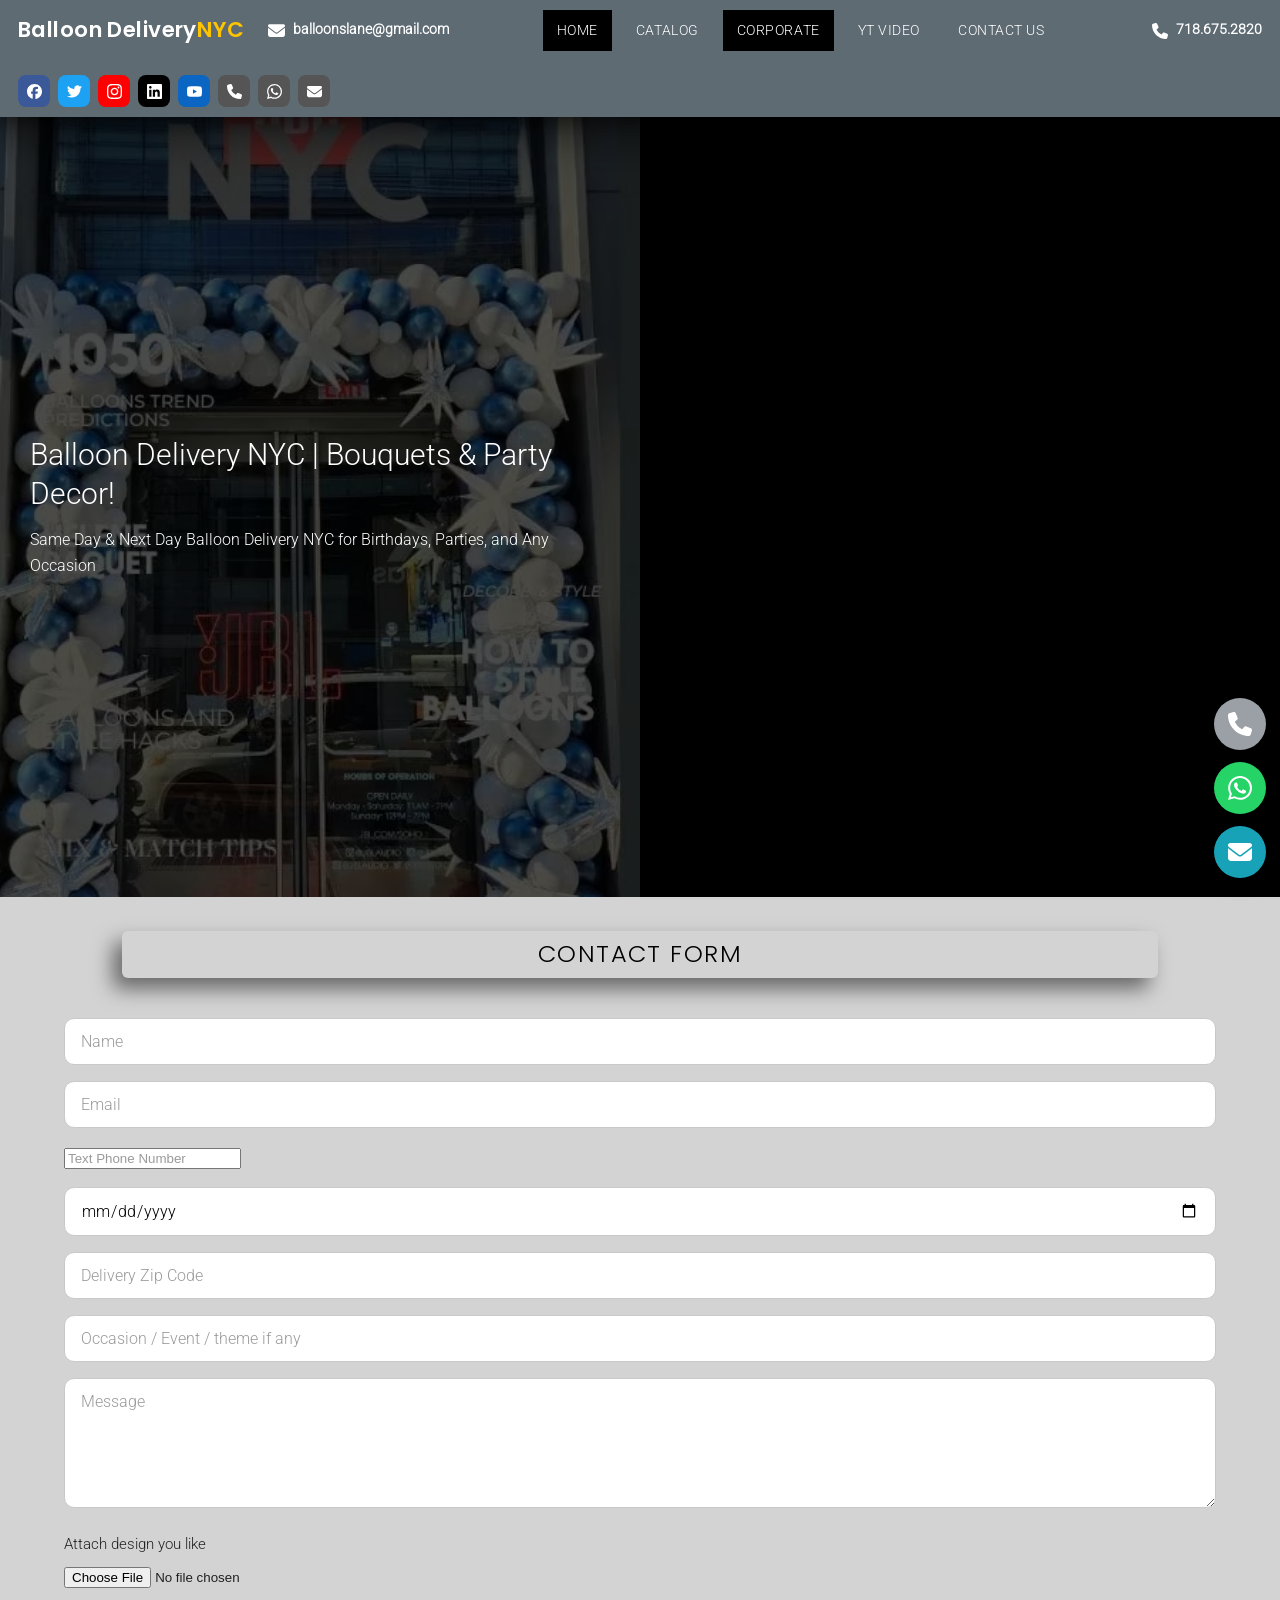
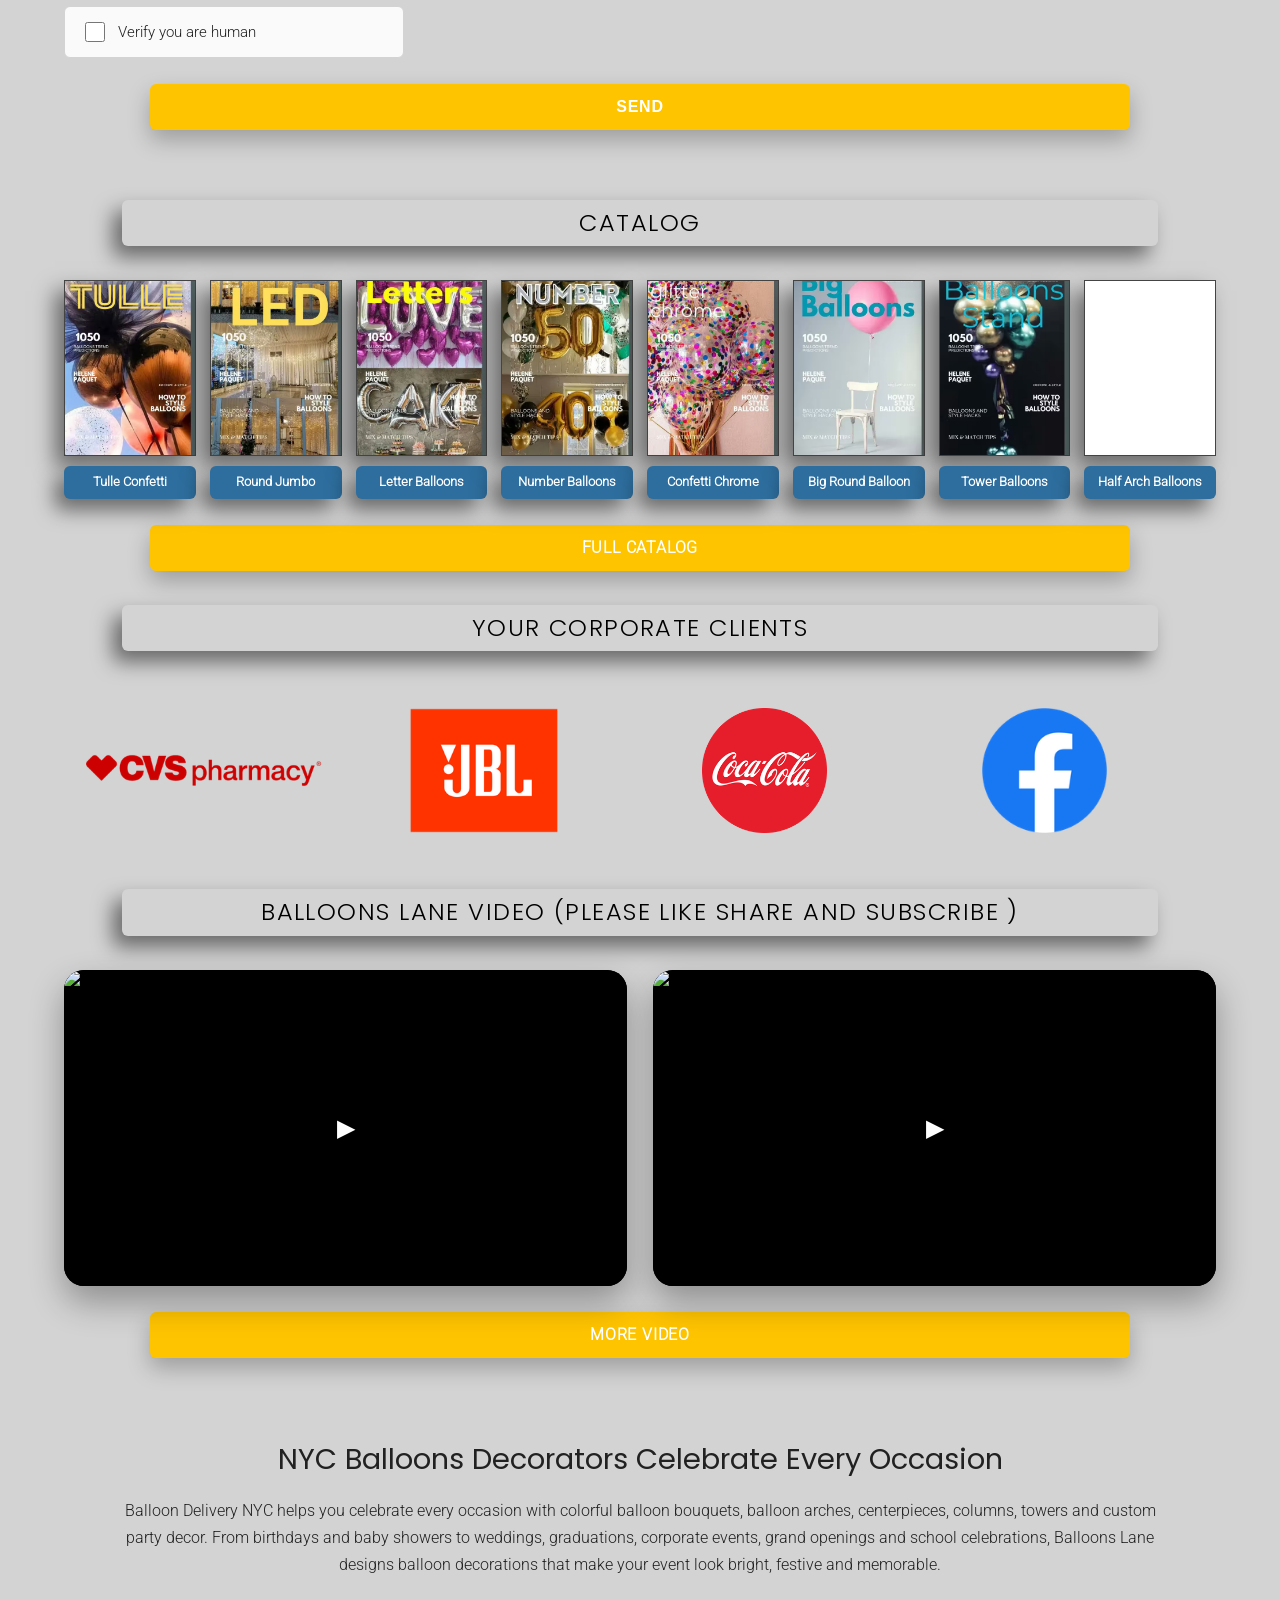
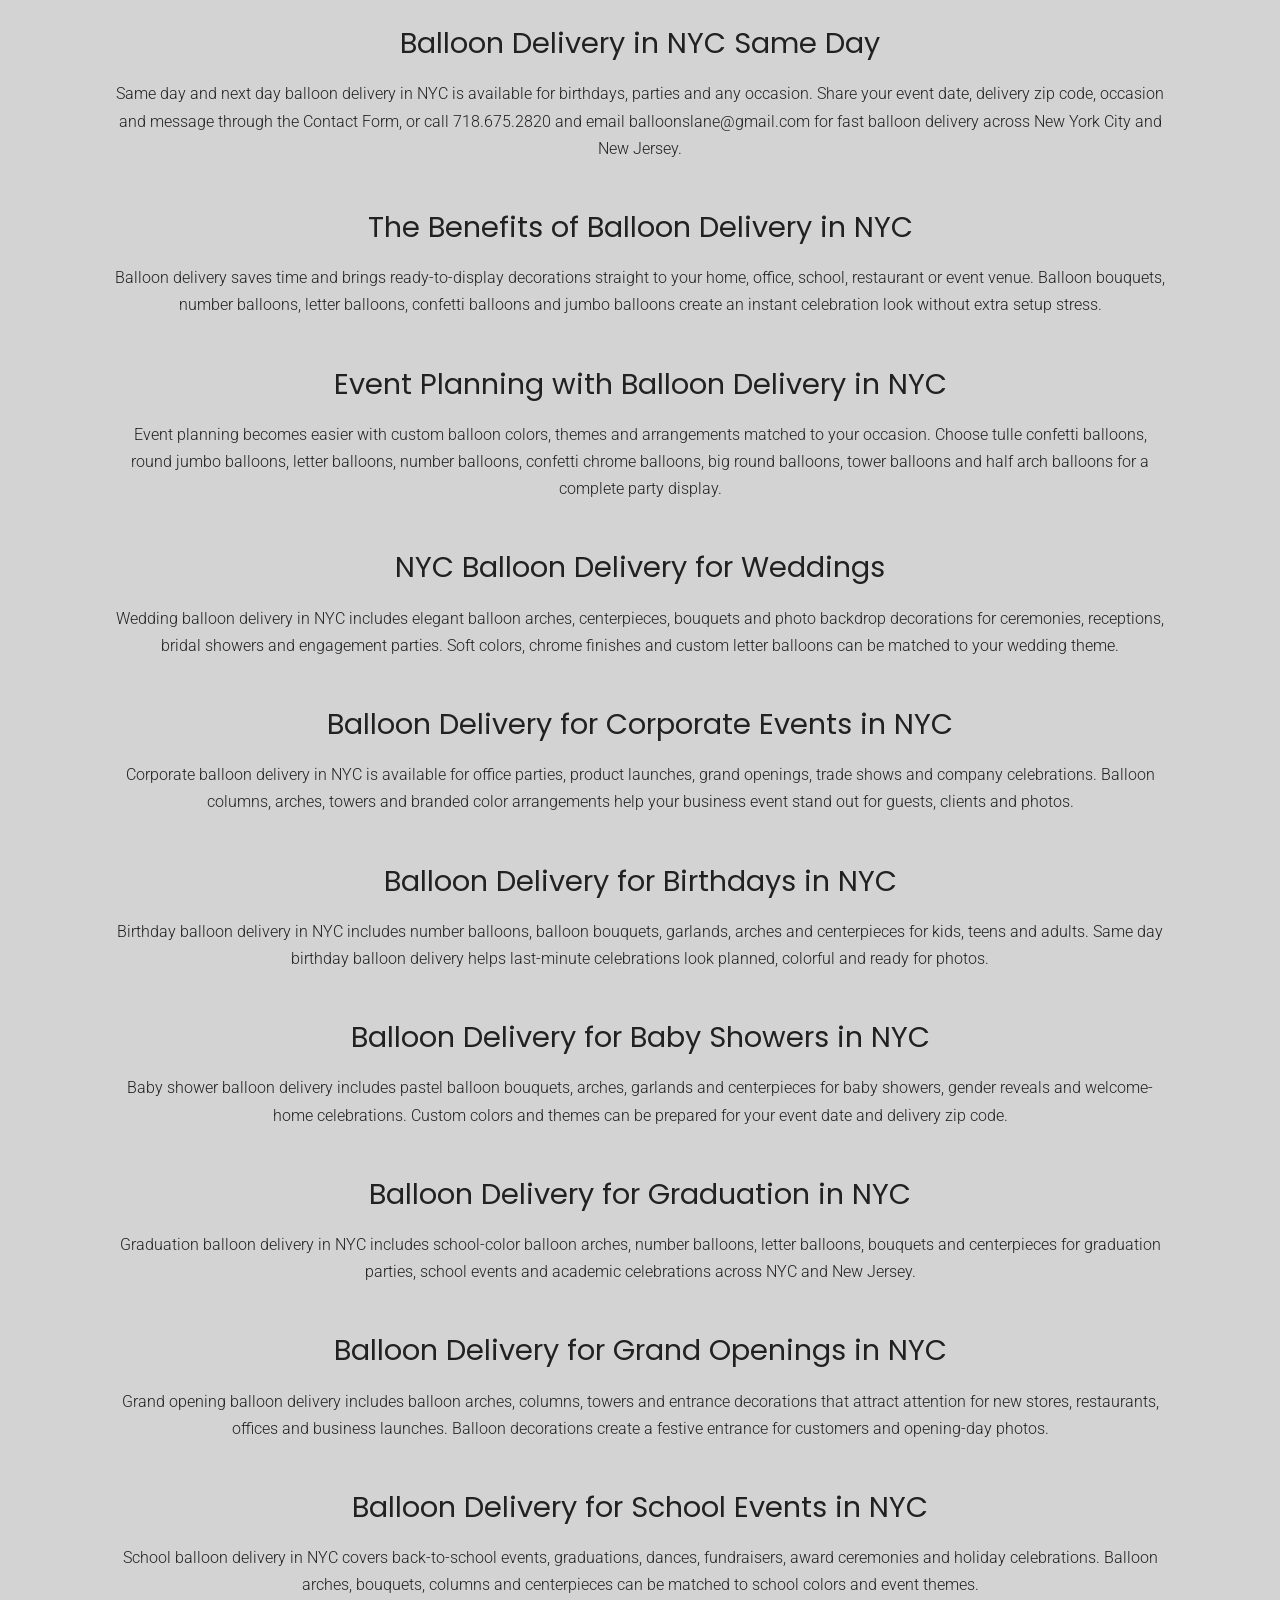
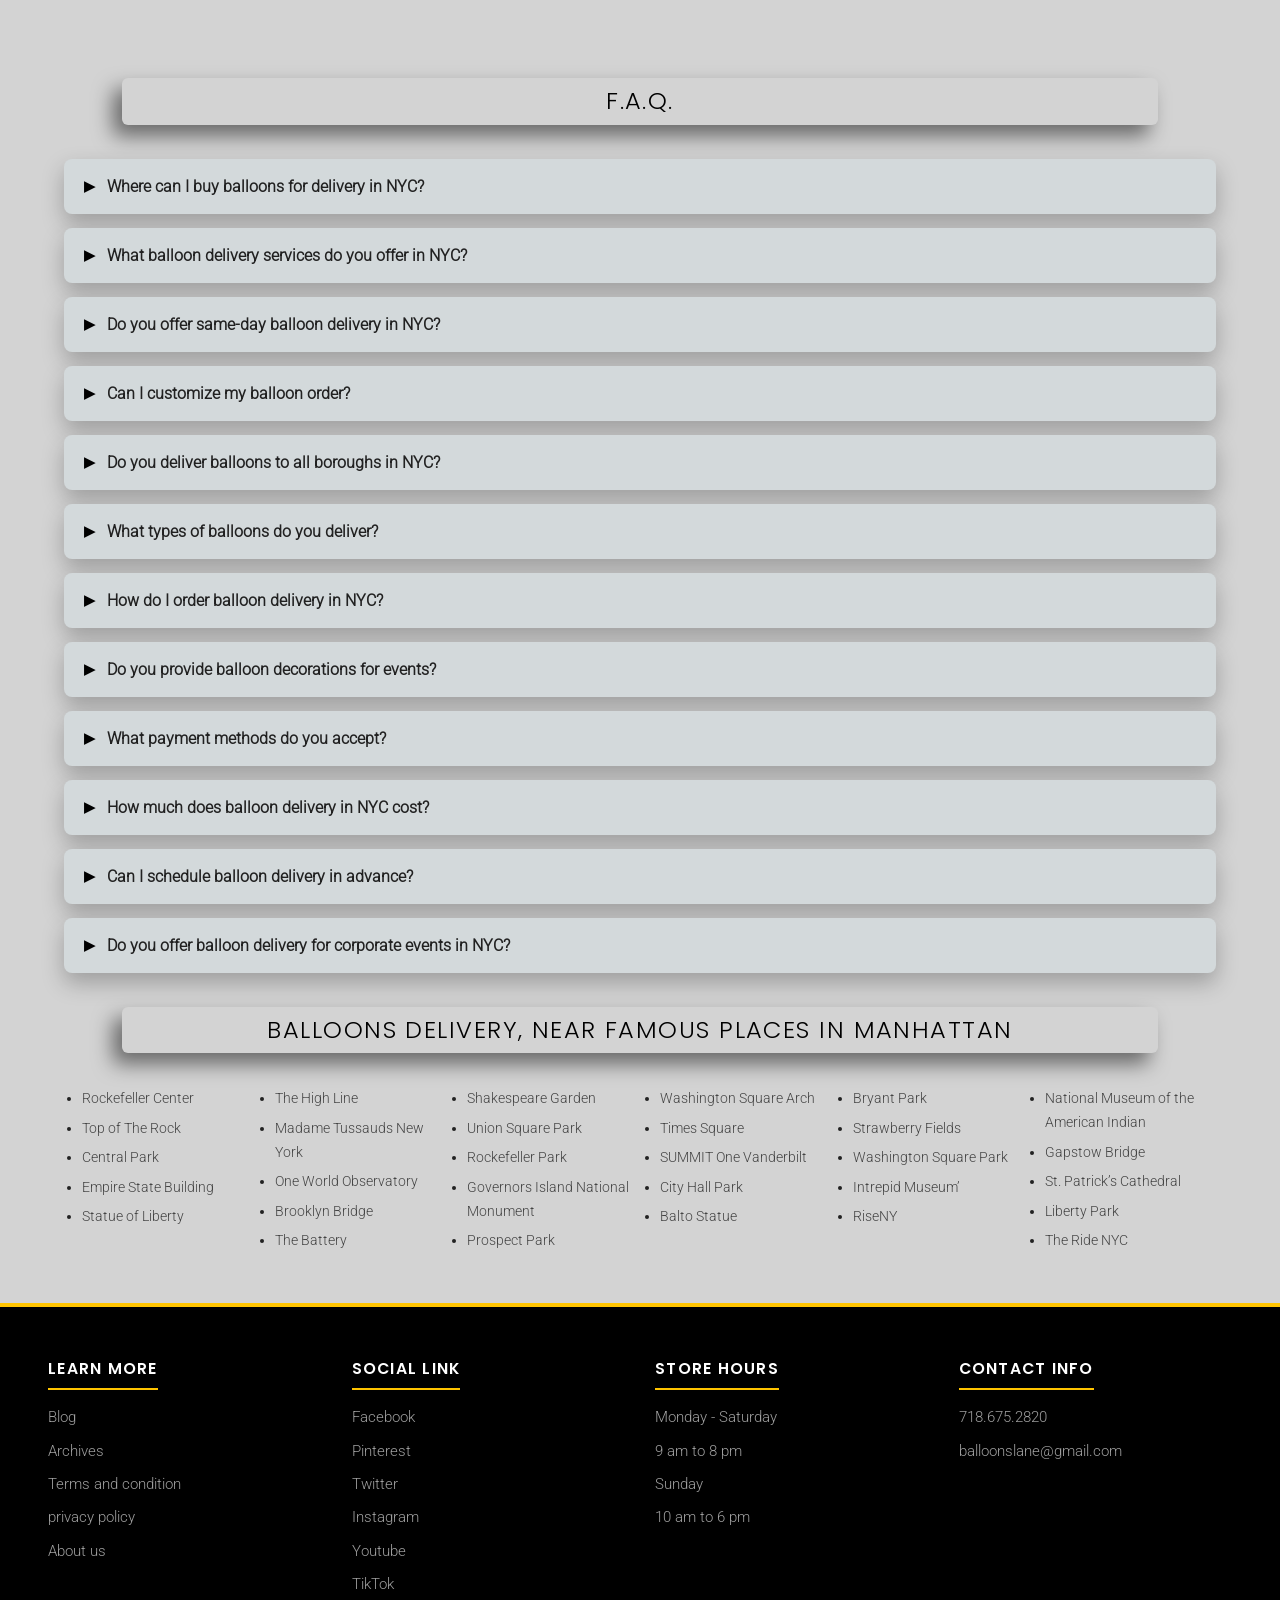
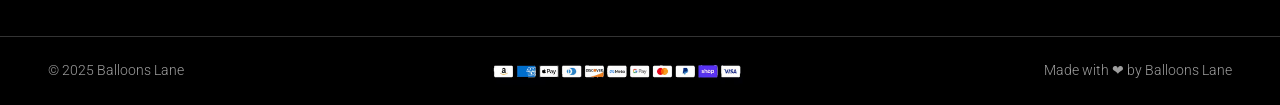
==== index.html @ ec1be98d "Import website package" ====
<!DOCTYPE html><html lang="en"> <head><meta charset="utf-8"><meta name="viewport" content="width=device-width, initial-scale=1"><title>Balloon Delivery NYC | Same-Day Balloon Bouquets &amp; Decorations</title><meta name="description" content="Same Day &#38; Next Day Balloon Delivery NYC for Birthdays, Parties, and Any Occasion. Balloon bouquets, arches, centerpieces and party decor delivered across NYC and New Jersey."><meta name="robots" content="index, follow"><link rel="canonical" href="https://balloondeliverynyc.net/"><meta property="og:type" content="website"><meta property="og:title" content="Balloon Delivery NYC | Same-Day Balloon Bouquets &#38; Decorations"><meta property="og:description" content="Same Day &#38; Next Day Balloon Delivery NYC for Birthdays, Parties, and Any Occasion. Balloon bouquets, arches, centerpieces and party decor delivered across NYC and New Jersey."><meta property="og:url" content="https://balloondeliverynyc.net/"><meta property="og:image" content="https://balloondeliverynyc.net/images/hero-bg.avif"><meta name="twitter:card" content="summary_large_image"><link rel="icon" href="/favicon.ico" sizes="any"><link rel="icon" type="image/png" href="/images/favicon-512.png"><link rel="apple-touch-icon" href="/images/apple-touch-icon.png"><link rel="preload" as="font" type="font/woff2" href="/fonts/roboto-300-latin.woff2" crossorigin fetchpriority="high"><link rel="preload" as="font" type="font/woff2" href="/fonts/open-sans-300-latin.woff2" crossorigin fetchpriority="high"><link rel="preload" as="image" type="image/avif" href="/images/hero-bg.avif" fetchpriority="high"><link rel="stylesheet" href="/_astro/catalog.DbIiqhIN.css">
<style>.hero-photo[data-astro-cid-ewxirvlt]{position:absolute;inset:0;z-index:0}.hero-photo[data-astro-cid-ewxirvlt] img[data-astro-cid-ewxirvlt]{width:100%;height:100%;object-fit:cover;object-position:center;display:block}.hero-left[data-astro-cid-ewxirvlt]:before{z-index:1;background:#000000b3}.hero-left-text[data-astro-cid-ewxirvlt]{z-index:2}.hero-left-text[data-astro-cid-ewxirvlt] h2[data-astro-cid-ewxirvlt]{font-family:Roboto,sans-serif;font-size:30px;font-weight:400;color:#fff;line-height:1.3;margin:0}.hero-left-text[data-astro-cid-ewxirvlt] p[data-astro-cid-ewxirvlt]{font-family:Roboto,sans-serif;font-weight:200;color:#fff}.hero-right[data-astro-cid-ewxirvlt] iframe[data-astro-cid-ewxirvlt]{position:absolute;top:50%;left:50%;transform:translate(-50%,-50%) scale(1.4);width:auto;height:100%;min-width:100%;min-height:100%;max-width:none;aspect-ratio:16/9;border:0}
.verify-row[data-astro-cid-v56yoci2]{display:flex;align-items:center;border:1px solid #d3d3d3;border-radius:6px;background:#fafafa;padding:12px 16px;margin:6px 0 20px;max-width:340px}.verify-row[data-astro-cid-v56yoci2] label[data-astro-cid-v56yoci2]{display:flex;align-items:center;gap:10px;font-weight:400;margin:0;cursor:pointer}.verify-row[data-astro-cid-v56yoci2] input[data-astro-cid-v56yoci2]{width:20px;height:20px}.formsubmit-frame[data-astro-cid-v56yoci2]{position:absolute;width:1px;height:1px;border:0;opacity:0;pointer-events:none}
</style></head><body> <header class="site-header"> <div class="header-inner"> <a class="brand brand-text" href="/" aria-label="Balloon Delivery NYC home">Balloon Delivery <span>NYC</span></a> <div class="header-contact header-contact-email"> <img src="/images/social/mail.svg" alt="" width="17" height="17" aria-hidden="true"> <a href="mailto:balloonslane@gmail.com"><span class="hide-m">balloonslane@gmail.com</span></a> </div> <button class="nav-toggle" type="button" aria-label="Open menu" aria-expanded="false" aria-controls="mainNav">☰</button> <nav class="main-nav" id="mainNav" aria-label="Main navigation"> <a href="/" class="active" >Home</a> <a href="/catalog/" class="" >Catalog</a> <a href="/#corporate" class="" data-spy-link>Corporate</a> <a href="/#ytvideo" class="" data-spy-link>Yt video</a> <a href="/contact-us/" class="" >Contact us</a> </nav> <div class="header-contact header-contact-phone"> <img src="/images/social/phone.svg" alt="" width="16" height="16" aria-hidden="true"> <a href="tel:7186752820">718.675.2820</a> </div> <div class="header-social" aria-label="Social and quick contact links"> <a href="https://www.facebook.com/balloonslane/" target="_blank" rel="noopener" aria-label="Facebook"><img src="/images/social/facebook.svg" alt="" width="15" height="15" aria-hidden="true"></a> <a href="https://twitter.com/balloonslane" target="_blank" rel="noopener" aria-label="Twitter"><img src="/images/social/twitter.svg" alt="" width="15" height="15" aria-hidden="true"></a> <a href="https://www.instagram.com/balloonslane2/" target="_blank" rel="noopener" aria-label="Instagram"><img src="/images/social/instagram.svg" alt="" width="15" height="15" aria-hidden="true"></a> <a href="https://www.linkedin.com/in/balloonslane/" target="_blank" rel="noopener" aria-label="LinkedIn"><img src="/images/social/linkedin.svg" alt="" width="15" height="15" aria-hidden="true"></a> <a href="https://www.youtube.com/channel/UCdsIWq3AVAGaRpFoQ8-T3CA" target="_blank" rel="noopener" aria-label="YouTube"><img src="/images/social/youtube.svg" alt="" width="15" height="15" aria-hidden="true"></a> <a href="tel:7184270968" aria-label="Phone"><img src="/images/social/phone.svg" alt="" width="15" height="15" aria-hidden="true"></a> <a href="https://api.whatsapp.com/send/?phone=%2B17184270968&text&app_absent=0" target="_blank" rel="noopener" aria-label="Whatsapp"><img src="/images/social/whatsapp.svg" alt="" width="15" height="15" aria-hidden="true"></a> <a href="/contact-us/" aria-label="Envelope"><img src="/images/social/mail.svg" alt="" width="15" height="15" aria-hidden="true"></a> </div> </div> </header>  <main> <section class="hero-split" aria-label="Balloon Delivery NYC hero" data-astro-cid-ewxirvlt> <div class="hero-pane hero-left" data-astro-cid-ewxirvlt> <picture class="hero-photo" data-astro-cid-ewxirvlt> <source srcset="/images/hero-bg.avif" type="image/avif" data-astro-cid-ewxirvlt> <img src="/images/hero-bg.avif" alt="NYC balloon decoration with colorful party balloons" width="450" height="750" loading="eager" fetchpriority="high" data-astro-cid-ewxirvlt> </picture> <div class="hero-left-text" data-astro-cid-ewxirvlt> <h2 data-astro-cid-ewxirvlt>Balloon Delivery NYC | Bouquets &amp; Party Decor!</h2> <p data-astro-cid-ewxirvlt>Same Day &amp; Next Day Balloon Delivery NYC for Birthdays, Parties, and Any Occasion</p> </div> </div> <div class="hero-pane hero-right" aria-hidden="true" data-astro-cid-ewxirvlt> <iframe id="heroYt" class="elementor-background-video-embed" role="presentation" frameborder="0" allowfullscreen allow="accelerometer; autoplay; clipboard-write; encrypted-media; gyroscope; picture-in-picture; web-share" referrerpolicy="strict-origin-when-cross-origin" title="Balloons Lane background video" width="100%" height="100%" src="https://www.youtube.com/embed/iS14jRPG26Q?controls=0&rel=0&playsinline=1&cc_load_policy=0&autoplay=1&mute=1&loop=1&playlist=iS14jRPG26Q" data-astro-cid-ewxirvlt></iframe> </div> </section>  <script type="module">(function(){function t(){var s=document.querySelector(".hero-right"),e=document.getElementById("heroYt");if(!(!s||!e)){var o=s.clientWidth,r=s.clientHeight;if(!(!o||!r)){var d=16/9,l=1.4,n,i;o/r>d?(n=o*l,i=n/d):(i=r*l,n=i*d),e.style.width=n+"px",e.style.height=i+"px",e.style.maxWidth="none",e.style.left=(o-n)/2+"px",e.style.top=(r-i)/2+"px",e.style.transform="none"}}}window.addEventListener("load",t),window.addEventListener("resize",t),t(),setTimeout(t,500),setTimeout(t,2e3)})();</script> <section id="contact" data-spy> <div class="container"> <div class="band"><h2>Contact Form</h2></div> <form class="inquiry-form" method="post" enctype="multipart/form-data" action="https://formsubmit.co/seooptimizeragency@gmail.com" target="cf-formsubmit-frame" novalidate data-astro-cid-v56yoci2> <input type="hidden" name="_subject" value="New Order Inquiry - Balloon Delivery NYC" data-astro-cid-v56yoci2> <input type="hidden" name="_template" value="table" data-astro-cid-v56yoci2> <input type="hidden" name="_next" value="https://balloondeliverynyc.net/form-sent/" data-astro-cid-v56yoci2> <input type="text" name="_honey" style="display:none" tabindex="-1" autocomplete="off" data-astro-cid-v56yoci2> <div class="field" data-astro-cid-v56yoci2> <label class="sr-only" for="cf-name" data-astro-cid-v56yoci2>Name</label> <input type="text" id="cf-name" name="name" autocomplete="name" placeholder="Name" data-astro-cid-v56yoci2> </div> <div class="field" data-astro-cid-v56yoci2> <label class="sr-only" for="cf-email" data-astro-cid-v56yoci2>Email</label> <input type="email" id="cf-email" name="email" autocomplete="email" placeholder="Email" required data-astro-cid-v56yoci2> </div> <div class="field" data-astro-cid-v56yoci2> <label class="sr-only" for="cf-phone" data-astro-cid-v56yoci2>Text Phone Number</label> <input type="number" id="cf-phone" name="phone" autocomplete="tel" placeholder="Text Phone Number" data-astro-cid-v56yoci2> </div> <div class="field" data-astro-cid-v56yoci2> <label class="sr-only" for="cf-date" data-astro-cid-v56yoci2>Event Date</label> <input type="date" id="cf-date" name="event_date" placeholder="Event Date" data-astro-cid-v56yoci2> </div> <div class="field" data-astro-cid-v56yoci2> <label class="sr-only" for="cf-zip" data-astro-cid-v56yoci2>Delivery Zip Code</label> <input type="text" id="cf-zip" name="delivery_zip" inputmode="numeric" placeholder="Delivery Zip Code" required data-astro-cid-v56yoci2> </div> <div class="field" data-astro-cid-v56yoci2> <label class="sr-only" for="cf-occasion" data-astro-cid-v56yoci2>Occasion / Event / theme if any</label> <input type="text" id="cf-occasion" name="occasion" placeholder="Occasion / Event / theme if any" data-astro-cid-v56yoci2> </div> <div class="field" data-astro-cid-v56yoci2> <label class="sr-only" for="cf-msg" data-astro-cid-v56yoci2>Message</label> <textarea id="cf-msg" name="message" required placeholder="Message" data-astro-cid-v56yoci2></textarea> </div> <div class="field" data-astro-cid-v56yoci2> <label for="cf-file" style="font-weight:400" data-astro-cid-v56yoci2>Attach design you like</label> <input type="file" id="cf-file" name="attachment" data-astro-cid-v56yoci2> </div> <div class="verify-row" data-astro-cid-v56yoci2> <label data-astro-cid-v56yoci2><input type="checkbox" name="human_verified" value="yes" required data-astro-cid-v56yoci2> Verify you are human</label> </div> <button type="submit" class="btn btn-yellow btn-wide" data-astro-cid-v56yoci2>Send</button> <p class="form-note" aria-live="polite" data-astro-cid-v56yoci2></p> <iframe class="formsubmit-frame" name="cf-formsubmit-frame" title="Form submission" aria-hidden="true" tabindex="-1" data-astro-cid-v56yoci2></iframe> </form>  </div> </section> <section id="catalog" data-spy> <div class="container"> <div class="band"><h2>Catalog</h2></div> <div class="cat-row"> <div class="cat-mini"> <img src="/_astro/tulle-confetti-glitter-sparkle-balloons.CuqDko1o_1UJXu0.avif" alt="Tulle confetti glitter sparkle balloons" loading="lazy" decoding="async" fetchpriority="auto" width="450" height="750"> <a class="mini-btn" href="https://balloonsnumber.com/tulle-confetti" target="_blank" rel="noopener">Tulle Confetti</a> </div><div class="cat-mini"> <img src="/_astro/round-jumbo-led-clear-personalized-balloons.6edvoJrn_2lbOF4.avif" alt="Round jumbo LED clear personalized balloons" loading="lazy" decoding="async" fetchpriority="auto" width="450" height="750"> <a class="mini-btn" href="https://balloonsnumber.com/round-jumbo-led-clear-personalize-balloons/" target="_blank" rel="noopener">Round Jumbo</a> </div><div class="cat-mini"> <img src="/_astro/number-name-letters-age-milestone-balloons.DC4IvL2U_Z1P2npV.avif" alt="Number name letters age milestone balloons" loading="lazy" decoding="async" fetchpriority="auto" width="450" height="750"> <a class="mini-btn" href="https://balloonsnumber.com/letter-balloons/" target="_blank" rel="noopener">Letter Balloons</a> </div><div class="cat-mini"> <img src="/_astro/gold-number-balloons.DS-7ARxe_1fPqzp.avif" alt="Gold number balloons" loading="lazy" decoding="async" fetchpriority="auto" width="450" height="750"> <a class="mini-btn" href="https://balloonsnumber.com/number-balloons/" target="_blank" rel="noopener">Number Balloons</a> </div><div class="cat-mini"> <img src="/_astro/confetti-chrome-glitter-balloons.BuYRMmFq_Z2dsh77.avif" alt="Confetti chrome glitter balloons" loading="lazy" decoding="async" fetchpriority="auto" width="450" height="750"> <a class="mini-btn" href="https://balloonsnumber.com/confetti-chrome/" target="_blank" rel="noopener">Confetti Chrome</a> </div><div class="cat-mini"> <img src="/_astro/big-giant-large-round-jumbo-balloons.CLma638L_Z2vIyao.avif" alt="Big giant large round jumbo balloons" loading="lazy" decoding="async" fetchpriority="auto" width="450" height="750"> <a class="mini-btn" href="https://balloonsnumber.com/big-round-balloons/" target="_blank" rel="noopener">Big Round Balloon</a> </div><div class="cat-mini"> <img src="/_astro/balloons-tower-stand.slnlv2Zr_Z2o2fwO.avif" alt="Balloons tower stand" loading="lazy" decoding="async" fetchpriority="auto" width="450" height="750"> <a class="mini-btn" href="https://balloonsnumber.com/tower-balloons/" target="_blank" rel="noopener">Tower Balloons</a> </div><div class="cat-mini"> <img src="/_astro/balloons-half-arch.BlRz5_Hq_1xQcx.avif" alt="Balloons half arch" loading="lazy" decoding="async" fetchpriority="auto" width="450" height="750"> <a class="mini-btn" href="https://balloonsnumber.com/half-arch-balloons" target="_blank" rel="noopener">Half Arch Balloons</a> </div> </div> <a class="btn btn-yellow btn-wide" href="/catalog/">Full Catalog</a> </div> </section> <section id="corporate" data-spy> <div class="container"> <div class="band"><h2>your Corporate CLIENTS</h2></div> <div class="corp-wrap"> <div class="corp-track"> <div class="corp-logo"><img src="/_astro/cvs-pharmacy-logo.cIzOAxyp_11pAAw.png" alt="CVS Pharmacy logo" loading="lazy" decoding="async" fetchpriority="auto" width="360" height="120"></div><div class="corp-logo"><img src="/_astro/jbl-logo.Cg5dfPUv_t4twV.png" alt="JBL logo" loading="lazy" decoding="async" fetchpriority="auto" width="320" height="180"></div><div class="corp-logo"><img src="/_astro/coca-cola-logo.OS0SBDIX_Z1lWz9F.png" alt="Coca-Cola logo" loading="lazy" decoding="async" fetchpriority="auto" width="240" height="160"></div><div class="corp-logo"><img src="/_astro/facebook-logo.BtoraQki_Z1GoNgb.png" alt="Facebook logo" loading="lazy" decoding="async" fetchpriority="auto" width="160" height="160"></div><div class="corp-logo"><img src="/_astro/google-logo.DZYQsEk7_ZEJzNI.png" alt="Google logo" loading="lazy" decoding="async" fetchpriority="auto" width="200" height="200"></div><div class="corp-logo"><img src="/_astro/amazon-logo.Cjmk4jff_Z2hnerU.png" alt="Amazon logo" loading="lazy" decoding="async" fetchpriority="auto" width="200" height="120"></div><div class="corp-logo"><img src="/_astro/netflix-logo.ByGo4X3l_Z5vWQK.png" alt="Netflix logo" loading="lazy" decoding="async" fetchpriority="auto" width="200" height="200"></div><div class="corp-logo"><img src="/_astro/corporate-client-logo.Ce6oOXCQ_1NP3bz.png" alt="Corporate client logo" loading="lazy" decoding="async" fetchpriority="auto" width="200" height="120"></div> <div class="corp-logo" aria-hidden="true"><img src="/_astro/cvs-pharmacy-logo.cIzOAxyp_11pAAw.png" alt loading="lazy" decoding="async" fetchpriority="auto" width="360" height="120"></div><div class="corp-logo" aria-hidden="true"><img src="/_astro/jbl-logo.Cg5dfPUv_t4twV.png" alt loading="lazy" decoding="async" fetchpriority="auto" width="320" height="180"></div><div class="corp-logo" aria-hidden="true"><img src="/_astro/coca-cola-logo.OS0SBDIX_Z1lWz9F.png" alt loading="lazy" decoding="async" fetchpriority="auto" width="240" height="160"></div><div class="corp-logo" aria-hidden="true"><img src="/_astro/facebook-logo.BtoraQki_Z1GoNgb.png" alt loading="lazy" decoding="async" fetchpriority="auto" width="160" height="160"></div><div class="corp-logo" aria-hidden="true"><img src="/_astro/google-logo.DZYQsEk7_ZEJzNI.png" alt loading="lazy" decoding="async" fetchpriority="auto" width="200" height="200"></div><div class="corp-logo" aria-hidden="true"><img src="/_astro/amazon-logo.Cjmk4jff_Z2hnerU.png" alt loading="lazy" decoding="async" fetchpriority="auto" width="200" height="120"></div><div class="corp-logo" aria-hidden="true"><img src="/_astro/netflix-logo.ByGo4X3l_Z5vWQK.png" alt loading="lazy" decoding="async" fetchpriority="auto" width="200" height="200"></div><div class="corp-logo" aria-hidden="true"><img src="/_astro/corporate-client-logo.Ce6oOXCQ_1NP3bz.png" alt loading="lazy" decoding="async" fetchpriority="auto" width="200" height="120"></div> </div> </div> </div> </section> <section id="ytvideo" data-spy> <div class="container"> <div class="band"><h2>Balloons Lane Video (please like share and subscribe )</h2></div> <div class="video-grid"> <div class="video-card"> <button class="yt-facade" type="button" data-yt="iS14jRPG26Q" data-title="Balloons Lane video" aria-label="Play video: Balloons Lane video"> <img src="https://i.ytimg.com/vi/iS14jRPG26Q/hqdefault.jpg" alt="Balloons Lane video" width="480" height="360" loading="lazy"> <span class="yt-play" aria-hidden="true">&#9654;</span> </button> </div><div class="video-card"> <button class="yt-facade" type="button" data-yt="D3jleZLWPvQ" data-title="50th Birthday Balloon Decorations | Birthday Balloon Bouquet and Garland decor Ideas | Balloons Lane" aria-label="Play video: 50th Birthday Balloon Decorations | Birthday Balloon Bouquet and Garland decor Ideas | Balloons Lane"> <img src="https://i.ytimg.com/vi/D3jleZLWPvQ/hqdefault.jpg" alt="50th Birthday Balloon Decorations | Birthday Balloon Bouquet and Garland decor Ideas | Balloons Lane" width="480" height="360" loading="lazy"> <span class="yt-play" aria-hidden="true">&#9654;</span> </button> </div> </div> <div class="more-video"> <a class="btn btn-yellow btn-wide" href="https://www.youtube.com/@BalloonsLane?sub_confirmation=1" target="_blank" rel="noopener">More Video</a> </div> </div> </section> <section class="seo-copy"> <h2>NYC Balloons Decorators Celebrate Every Occasion</h2> <p>Balloon Delivery NYC helps you celebrate every occasion with colorful balloon bouquets, balloon arches, centerpieces, columns, towers and custom party decor. From birthdays and baby showers to weddings, graduations, corporate events, grand openings and school celebrations, Balloons Lane designs balloon decorations that make your event look bright, festive and memorable.</p> <h2>Balloon Delivery in NYC Same Day</h2> <p>Same day and next day balloon delivery in NYC is available for birthdays, parties and any occasion. Share your event date, delivery zip code, occasion and message through the Contact Form, or call 718.675.2820 and email balloonslane@gmail.com for fast balloon delivery across New York City and New Jersey.</p> <h2>The Benefits of Balloon Delivery in NYC</h2> <p>Balloon delivery saves time and brings ready-to-display decorations straight to your home, office, school, restaurant or event venue. Balloon bouquets, number balloons, letter balloons, confetti balloons and jumbo balloons create an instant celebration look without extra setup stress.</p> <h2>Event Planning with Balloon Delivery in NYC</h2> <p>Event planning becomes easier with custom balloon colors, themes and arrangements matched to your occasion. Choose tulle confetti balloons, round jumbo balloons, letter balloons, number balloons, confetti chrome balloons, big round balloons, tower balloons and half arch balloons for a complete party display.</p> <h2>NYC Balloon Delivery for Weddings</h2> <p>Wedding balloon delivery in NYC includes elegant balloon arches, centerpieces, bouquets and photo backdrop decorations for ceremonies, receptions, bridal showers and engagement parties. Soft colors, chrome finishes and custom letter balloons can be matched to your wedding theme.</p> <h2>Balloon Delivery for Corporate Events in NYC</h2> <p>Corporate balloon delivery in NYC is available for office parties, product launches, grand openings, trade shows and company celebrations. Balloon columns, arches, towers and branded color arrangements help your business event stand out for guests, clients and photos.</p> <h2>Balloon Delivery for Birthdays in NYC</h2> <p>Birthday balloon delivery in NYC includes number balloons, balloon bouquets, garlands, arches and centerpieces for kids, teens and adults. Same day birthday balloon delivery helps last-minute celebrations look planned, colorful and ready for photos.</p> <h2>Balloon Delivery for Baby Showers in NYC</h2> <p>Baby shower balloon delivery includes pastel balloon bouquets, arches, garlands and centerpieces for baby showers, gender reveals and welcome-home celebrations. Custom colors and themes can be prepared for your event date and delivery zip code.</p> <h2>Balloon Delivery for Graduation in NYC</h2> <p>Graduation balloon delivery in NYC includes school-color balloon arches, number balloons, letter balloons, bouquets and centerpieces for graduation parties, school events and academic celebrations across NYC and New Jersey.</p> <h2>Balloon Delivery for Grand Openings in NYC</h2> <p>Grand opening balloon delivery includes balloon arches, columns, towers and entrance decorations that attract attention for new stores, restaurants, offices and business launches. Balloon decorations create a festive entrance for customers and opening-day photos.</p> <h2>Balloon Delivery for School Events in NYC</h2> <p>School balloon delivery in NYC covers back-to-school events, graduations, dances, fundraisers, award ceremonies and holiday celebrations. Balloon arches, bouquets, columns and centerpieces can be matched to school colors and event themes.</p> </section> <section id="faq"> <div class="container"> <div class="band"><h2>F.A.Q.</h2></div> <div class="faq"> <div class="faq-item"> <button class="faq-q" type="button"><span class="marker">&#9654;</span>Where can I buy balloons for delivery in NYC?</button> <div class="faq-a"><p>Balloons Lane delivers balloons across NYC and New Jersey. Order online, call 718.675.2820, or email balloonslane@gmail.com to place your order.</p></div> </div><div class="faq-item"> <button class="faq-q" type="button"><span class="marker">&#9654;</span>What balloon delivery services do you offer in NYC?</button> <div class="faq-a"><p>We provide same-day balloon delivery in NYC, including balloon bouquets, balloon arches, centerpieces, and decorations for parties and events.</p></div> </div><div class="faq-item"> <button class="faq-q" type="button"><span class="marker">&#9654;</span>Do you offer same-day balloon delivery in NYC?</button> <div class="faq-a"><p>Yes, we offer same-day balloon delivery in NYC for orders placed before our daily cutoff. Call us for rush and last-minute deliveries.</p></div> </div><div class="faq-item"> <button class="faq-q" type="button"><span class="marker">&#9654;</span>Can I customize my balloon order?</button> <div class="faq-a"><p>Yes, you can customize balloon bouquets, colors, messages, and arrangements for birthdays, anniversaries, baby showers, corporate events, and more.</p></div> </div><div class="faq-item"> <button class="faq-q" type="button"><span class="marker">&#9654;</span>Do you deliver balloons to all boroughs in NYC?</button> <div class="faq-a"><p>Yes, we deliver to Manhattan, Brooklyn, Queens, Staten Island, and the Bronx, as well as New Jersey.</p></div> </div><div class="faq-item"> <button class="faq-q" type="button"><span class="marker">&#9654;</span>What types of balloons do you deliver?</button> <div class="faq-a"><p>We deliver latex balloons, foil balloons, number balloons, letter balloons, balloon bouquets, balloon arches, and event decorations.</p></div> </div><div class="faq-item"> <button class="faq-q" type="button"><span class="marker">&#9654;</span>How do I order balloon delivery in NYC?</button> <div class="faq-a"><p>Order through our website, call 718.675.2820, or send your order details by email with the event date, delivery zip code, and message.</p></div> </div><div class="faq-item"> <button class="faq-q" type="button"><span class="marker">&#9654;</span>Do you provide balloon decorations for events?</button> <div class="faq-a"><p>Yes, we provide balloon decorations for birthdays, weddings, baby showers, corporate events, graduations, grand openings, and school events.</p></div> </div><div class="faq-item"> <button class="faq-q" type="button"><span class="marker">&#9654;</span>What payment methods do you accept?</button> <div class="faq-a"><p>We accept major payment methods shown on our website. Contact us before ordering if you need help with payment.</p></div> </div><div class="faq-item"> <button class="faq-q" type="button"><span class="marker">&#9654;</span>How much does balloon delivery in NYC cost?</button> <div class="faq-a"><p>Delivery cost depends on the balloon design, event size, and delivery location. Contact us with your zip code for a quote.</p></div> </div><div class="faq-item"> <button class="faq-q" type="button"><span class="marker">&#9654;</span>Can I schedule balloon delivery in advance?</button> <div class="faq-a"><p>Yes, you can schedule balloon delivery in advance by sharing your event date and delivery details when you order.</p></div> </div><div class="faq-item"> <button class="faq-q" type="button"><span class="marker">&#9654;</span>Do you offer balloon delivery for corporate events in NYC?</button> <div class="faq-a"><p>Yes, we deliver corporate balloon decorations, balloon arches, columns, and branded balloon setups for offices and company events in NYC.</p></div> </div> </div> </div> </section> <section id="locations"> <div class="container"> <div class="loc-section"> <div class="band"><h2>Balloons Delivery, Near Famous Places In Manhattan</h2></div> <ul class="loc-grid"> <li><a href="https://www.rockefellercenter.com/" target="_blank" rel="noopener">Rockefeller Center</a></li><li><a href="https://www.rockefellercenter.com/attractions/top-of-the-rock-observation-deck/" target="_blank" rel="noopener">Top of The Rock</a></li><li><a href="https://www.centralparknyc.org/" target="_blank" rel="noopener">Central Park</a></li><li><a href="https://www.esbnyc.com/" target="_blank" rel="noopener">Empire State Building</a></li><li><a href="https://www.nps.gov/stli/index.htm" target="_blank" rel="noopener">Statue of Liberty</a></li><li><a href="https://www.thehighline.org/" target="_blank" rel="noopener">The High Line</a></li><li><a href="https://www.madametussauds.com/new-york/tickets/?utm_source=local-listing&utm_medium=organic&utm_campaign=tickets" target="_blank" rel="noopener">Madame Tussauds New York</a></li><li><a href="https://oneworldobservatory.com/" target="_blank" rel="noopener">One World Observatory</a></li><li><a href="https://www.nyc.gov/html/dot/html/infrastructure/brooklyn-bridge.shtml" target="_blank" rel="noopener">Brooklyn Bridge</a></li><li><a href="https://www.thebattery.org/" target="_blank" rel="noopener">The Battery</a></li><li><a href="https://www.centralparknyc.org/attractions/shakespeare-garden" target="_blank" rel="noopener">Shakespeare Garden</a></li><li><a href="https://www.unionsquarenyc.org/" target="_blank" rel="noopener">Union Square Park</a></li><li><a href="https://bpca.ny.gov/place/rockefeller-park/" target="_blank" rel="noopener">Rockefeller Park</a></li><li><a href="https://www.nps.gov/gois/contacts.htm" target="_blank" rel="noopener">Governors Island National Monument</a></li><li><a href="https://www.prospectpark.org/" target="_blank" rel="noopener">Prospect Park</a></li><li><a href="http://www.nycgovparks.org/parks/washington-square-park/monuments/1657" target="_blank" rel="noopener">Washington Square Arch</a></li><li><a href="https://www.timessquarenyc.org/" target="_blank" rel="noopener">Times Square</a></li><li><a href="http://www.summitov.com/" target="_blank" rel="noopener">SUMMIT One Vanderbilt</a></li><li><a href="http://www.nycgovparks.org/parks/city-hall-park" target="_blank" rel="noopener">City Hall Park</a></li><li><a href="https://www.centralparknyc.org/attractions/balto" target="_blank" rel="noopener">Balto Statue</a></li><li><a href="https://bryantpark.org/" target="_blank" rel="noopener">Bryant Park</a></li><li><a href="https://www.centralparknyc.org/locations/strawberry-fields" target="_blank" rel="noopener">Strawberry Fields</a></li><li><a href="https://www.nycgovparks.org/parks/washington-square-park" target="_blank" rel="noopener">Washington Square Park</a></li><li><a href="https://intrepidmuseum.org/" target="_blank" rel="noopener">Intrepid Museum’</a></li><li><a href="https://riseny.co/" target="_blank" rel="noopener">RiseNY</a></li><li><a href="https://www.americanindian.si.edu/" target="_blank" rel="noopener">National Museum of the American Indian</a></li><li><a href="https://www.centralparknyc.org/locations/gapstow-bridge" target="_blank" rel="noopener">Gapstow Bridge</a></li><li><a href="https://www.saintpatrickscathedral.org/" target="_blank" rel="noopener">St. Patrick’s Cathedral</a></li><li><a href="https://www.nycgovparks.org/" target="_blank" rel="noopener">Liberty Park</a></li><li><a href="http://www.experiencetheride.com/" target="_blank" rel="noopener">The Ride NYC</a></li> </ul> </div> </div> </section> </main>  <footer class="site-footer"> <div class="footer-grid"> <div> <h4>LEARN MORE</h4> <ul> <li><a href="https://wordpress-520906-1667119.cloudwaysapps.com/balloon-blog/" target="_blank" rel="noopener">Blog</a></li> <li>Archives</li> <li><a href="/terms-and-conditions/">Terms and condition</a></li> <li><a href="/privacy-policy/">privacy policy</a></li> <li><a href="https://wordpress-520906-1667119.cloudwaysapps.com/about-us" target="_blank" rel="noopener">About us</a></li> </ul> </div> <div> <h4>Social link</h4> <ul> <li><a href="https://www.facebook.com/balloonslane/" target="_blank" rel="noopener">Facebook</a></li> <li><a href="https://www.pinterest.com/balloonslane/" target="_blank" rel="noopener">Pinterest</a></li> <li><a href="https://twitter.com/balloonslane" target="_blank" rel="noopener">Twitter</a></li> <li><a href="https://www.instagram.com/balloonslane2/" target="_blank" rel="noopener">Instagram</a></li> <li><a href="https://www.youtube.com/channel/UCdsIWq3AVAGaRpFoQ8-T3CA" target="_blank" rel="noopener">Youtube</a></li> <li><a href="https://www.tiktok.com/@balloons_lane" target="_blank" rel="noopener">TikTok</a></li> </ul> </div> <div> <h4>STORE HOURS</h4> <ul> <li>Monday - Saturday</li> <li>9 am to 8 pm</li> <li>Sunday</li> <li>10 am to 6 pm</li> </ul> </div> <div> <h4>CONTACT INFO</h4> <ul> <li><a href="tel:7184270968">718.675.2820</a></li> <li><a href="mailto:balloonslane@gmail.com">balloonslane@gmail.com</a></li> </ul> </div> </div> <div class="footer-bottom"> <span>© 2025 Balloons Lane</span> <img src="/_astro/payment-methods.DEKx41-Y_ZcHXcI.avif" alt="Payment method icons including Amazon, American Express, Apple Pay, Diners Club, Discover, JCB, Google Pay, Mastercard, PayPal, Shop Pay and Visa" loading="lazy" decoding="async" fetchpriority="auto" width="500" height="60" class="pay-strip"> <span>Made with ❤ by Balloons Lane</span> </div> </footer> <div class="fab-stack" aria-label="Quick contact"> <a class="fab fab-phone" href="tel:7184270968" aria-label="Phone"><img src="/images/social/phone.svg" alt="" width="24" height="24" aria-hidden="true"></a> <a class="fab fab-wa" href="https://api.whatsapp.com/send/?phone=%2B17184270968&text&app_absent=0" target="_blank" rel="noopener" aria-label="Whatsapp"><img src="/images/social/whatsapp.svg" alt="" width="26" height="26" aria-hidden="true"></a> <a class="fab fab-mail" href="/contact-us/" aria-label="Envelope"><img src="/images/social/mail.svg" alt="" width="24" height="24" aria-hidden="true"></a> </div> <script defer src="/js/main.js"></script> </body> </html>
---- _astro/catalog.DbIiqhIN.css ----
@font-face{font-family:Open Sans;font-style:normal;font-weight:300;font-display:swap;src:url(/fonts/open-sans-300-latin-ext.woff2) format("woff2");unicode-range:U+0100-02BA,U+02BD-02C5,U+02C7-02CC,U+02CE-02D7,U+02DD-02FF,U+0304,U+0308,U+0329,U+1D00-1DBF,U+1E00-1E9F,U+1EF2-1EFF,U+2020,U+20A0-20AB,U+20AD-20C4,U+2113,U+2C60-2C7F,U+A720-A7FF}@font-face{font-family:Open Sans;font-style:normal;font-weight:300;font-display:swap;src:url(/fonts/open-sans-300-latin.woff2) format("woff2");unicode-range:U+0000-00FF,U+0131,U+0152-0153,U+02BB-02BC,U+02C6,U+02DA,U+02DC,U+0304,U+0308,U+0329,U+2000-206F,U+20AC,U+2122,U+2191,U+2193,U+2212,U+2215,U+FEFF,U+FFFD}@font-face{font-family:Poppins;font-style:normal;font-weight:300;font-display:swap;src:url(/fonts/poppins-300-latin-ext.woff2) format("woff2");unicode-range:U+0100-02BA,U+02BD-02C5,U+02C7-02CC,U+02CE-02D7,U+02DD-02FF,U+0304,U+0308,U+0329,U+1D00-1DBF,U+1E00-1E9F,U+1EF2-1EFF,U+2020,U+20A0-20AB,U+20AD-20C4,U+2113,U+2C60-2C7F,U+A720-A7FF}@font-face{font-family:Poppins;font-style:normal;font-weight:300;font-display:swap;src:url(/fonts/poppins-300-latin.woff2) format("woff2");unicode-range:U+0000-00FF,U+0131,U+0152-0153,U+02BB-02BC,U+02C6,U+02DA,U+02DC,U+0304,U+0308,U+0329,U+2000-206F,U+20AC,U+2122,U+2191,U+2193,U+2212,U+2215,U+FEFF,U+FFFD}@font-face{font-family:Poppins;font-style:normal;font-weight:400;font-display:swap;src:url(/fonts/poppins-400-latin-ext.woff2) format("woff2");unicode-range:U+0100-02BA,U+02BD-02C5,U+02C7-02CC,U+02CE-02D7,U+02DD-02FF,U+0304,U+0308,U+0329,U+1D00-1DBF,U+1E00-1E9F,U+1EF2-1EFF,U+2020,U+20A0-20AB,U+20AD-20C4,U+2113,U+2C60-2C7F,U+A720-A7FF}@font-face{font-family:Poppins;font-style:normal;font-weight:400;font-display:swap;src:url(/fonts/poppins-400-latin.woff2) format("woff2");unicode-range:U+0000-00FF,U+0131,U+0152-0153,U+02BB-02BC,U+02C6,U+02DA,U+02DC,U+0304,U+0308,U+0329,U+2000-206F,U+20AC,U+2122,U+2191,U+2193,U+2212,U+2215,U+FEFF,U+FFFD}@font-face{font-family:Poppins;font-style:normal;font-weight:500;font-display:swap;src:url(/fonts/poppins-500-latin-ext.woff2) format("woff2");unicode-range:U+0100-02BA,U+02BD-02C5,U+02C7-02CC,U+02CE-02D7,U+02DD-02FF,U+0304,U+0308,U+0329,U+1D00-1DBF,U+1E00-1E9F,U+1EF2-1EFF,U+2020,U+20A0-20AB,U+20AD-20C4,U+2113,U+2C60-2C7F,U+A720-A7FF}@font-face{font-family:Poppins;font-style:normal;font-weight:500;font-display:swap;src:url(/fonts/poppins-500-latin.woff2) format("woff2");unicode-range:U+0000-00FF,U+0131,U+0152-0153,U+02BB-02BC,U+02C6,U+02DA,U+02DC,U+0304,U+0308,U+0329,U+2000-206F,U+20AC,U+2122,U+2191,U+2193,U+2212,U+2215,U+FEFF,U+FFFD}@font-face{font-family:Poppins;font-style:normal;font-weight:600;font-display:swap;src:url(/fonts/poppins-600-latin-ext.woff2) format("woff2");unicode-range:U+0100-02BA,U+02BD-02C5,U+02C7-02CC,U+02CE-02D7,U+02DD-02FF,U+0304,U+0308,U+0329,U+1D00-1DBF,U+1E00-1E9F,U+1EF2-1EFF,U+2020,U+20A0-20AB,U+20AD-20C4,U+2113,U+2C60-2C7F,U+A720-A7FF}@font-face{font-family:Poppins;font-style:normal;font-weight:600;font-display:swap;src:url(/fonts/poppins-600-latin.woff2) format("woff2");unicode-range:U+0000-00FF,U+0131,U+0152-0153,U+02BB-02BC,U+02C6,U+02DA,U+02DC,U+0304,U+0308,U+0329,U+2000-206F,U+20AC,U+2122,U+2191,U+2193,U+2212,U+2215,U+FEFF,U+FFFD}@font-face{font-family:Roboto;font-style:normal;font-weight:300;font-display:swap;src:url(/fonts/roboto-300-latin-ext.woff2) format("woff2");unicode-range:U+0100-02BA,U+02BD-02C5,U+02C7-02CC,U+02CE-02D7,U+02DD-02FF,U+0304,U+0308,U+0329,U+1D00-1DBF,U+1E00-1E9F,U+1EF2-1EFF,U+2020,U+20A0-20AB,U+20AD-20C4,U+2113,U+2C60-2C7F,U+A720-A7FF}@font-face{font-family:Roboto;font-style:normal;font-weight:300;font-display:swap;src:url(/fonts/roboto-300-latin.woff2) format("woff2");unicode-range:U+0000-00FF,U+0131,U+0152-0153,U+02BB-02BC,U+02C6,U+02DA,U+02DC,U+0304,U+0308,U+0329,U+2000-206F,U+20AC,U+2122,U+2191,U+2193,U+2212,U+2215,U+FEFF,U+FFFD}:root{--yellow:#FFC400;--yellow-dark:#E0A800;--header-gray:#E8730C;--body-gray:#E4E6E6;--band-gray:#DCE2E3;--hero-dark:#1E1E1E;--ink:#212121;--muted:#9E9E9E;--card-blue:#2E6E9E;--link-pink:#E91E63;--black:#000000;--wa-green:#25D366;--teal:#17A2B8;--fab-gray:#9AA0A6;--shadow-soft:0 16px 34px rgba(0,0,0,.32);--shadow-card:0 10px 22px rgba(0,0,0,.25);--shadow-product:-9px 11px 20px 0px rgba(0, 0, 0, .5);--shadow-band:-9px 11px 20px 0px rgba(0, 0, 0, .5);--radius:6px}*{box-sizing:border-box}html{scroll-behavior:smooth}body{margin:0;font-family:Segoe UI,Roboto,Helvetica Neue,Arial,sans-serif;color:var(--ink);background:var(--body-gray);line-height:1.7}h1,h2,h3,h4{line-height:1.35;margin:0 0 .6em;font-family:Poppins,Comfortaa,Segoe UI,sans-serif}img{max-width:100%;height:auto;display:block}a{color:var(--link-pink)}.container{max-width:none;width:100%;margin:0 auto;padding:0 clamp(16px,4vw,48px)}.band{background:var(--band-gray);border-radius:var(--radius);box-shadow:var(--shadow-band);text-align:center;padding:22px 18px;margin:34px auto;max-width:none}.band h2,.band h3{font-family:Poppins,Segoe UI,sans-serif;font-weight:300;text-transform:uppercase;letter-spacing:.06em;margin:0;color:#000;font-size:24px;line-height:.1}.band .sub{margin:.4em 0 0;color:#555;font-size:.95rem}.site-header{position:sticky;top:0;z-index:50;background:var(--header-gray);box-shadow:0 6px 14px #00000059,0 20px 38px #00000080}.header-inner{position:relative;max-width:1280px;margin:0 auto;padding:10px 18px;display:flex;align-items:center;gap:24px;flex-wrap:wrap}.brand{display:flex;align-items:center;text-decoration:none}.brand img{height:64px;width:auto;display:block}.header-contact{display:flex;align-items:center;gap:8px;font-size:.9rem;color:#fff}.header-contact a{color:#fff;text-decoration:none;font-weight:600}.main-nav{margin:0 auto;display:flex;gap:10px;flex-wrap:nowrap;justify-content:center}.main-nav a{text-decoration:none;color:#fff;font-weight:400;font-size:.85rem;text-transform:uppercase;letter-spacing:.04em;padding:9px 14px;border-radius:0;white-space:nowrap;transition:background .2s,color .2s}.main-nav a:hover,.main-nav a.active{background:#000;color:#fff}.nav-toggle{display:none;margin-left:auto;background:none;border:0;cursor:pointer;font-size:1.7rem;line-height:1;color:#fff;padding:6px 10px}.header-social{display:flex;gap:8px}.header-social a{width:32px;height:32px;border-radius:8px;background:#555;color:#fff;display:flex;align-items:center;justify-content:center;text-decoration:none;font-size:.8rem;font-weight:700}.hero-split{display:flex;padding:0;background:#5e5e5e;min-height:780px}.hero-pane{position:relative;width:50%}.hero-left{background:url(/images/hero-bg.avif) center 20%/cover no-repeat;display:flex;flex-direction:column;justify-content:center}.hero-left:before{content:"";position:absolute;inset:0;background:#0009}.hero-left-text{position:relative;padding:90px 34px 90px 30px}.hero-left-text h1{font-family:Open Sans,sans-serif;font-size:clamp(25px,1.1rem + 1.6vw,34px);font-weight:300;color:#fff;line-height:1.3;text-wrap:balance;margin:0}.hero-left-text p{font-family:Roboto,sans-serif;font-size:clamp(13.5px,.7rem + .5vw,15.5px);font-weight:300;color:var(--yellow);margin:14px 0 0}.hero-right{overflow:hidden;background:#000}.hero-right video{position:absolute;inset:0;width:100%;height:100%;object-fit:cover;display:block}.video-section{background:#000;padding:40px 20px}.video-single{max-width:none;margin:0 auto;border-radius:18px;overflow:hidden;box-shadow:var(--shadow-soft)}.video-single iframe{width:100%;aspect-ratio:16/9;border:0;display:block}.btn{display:inline-block;border:0;cursor:pointer;text-decoration:none;font-weight:600;line-height:1;text-transform:uppercase;letter-spacing:.05em;border-radius:6px;box-shadow:var(--shadow-card);transition:transform .15s,box-shadow .15s}.btn:hover{transform:translateY(-2px)}.btn-yellow{background:var(--yellow);color:#222;padding:15px 46px;font-size:1rem}.btn-yellow:hover{background:var(--yellow-dark)}.btn-blue{background:var(--card-blue);color:#fff;padding:11px 26px;font-size:.85rem;border-radius:6px;box-shadow:var(--shadow-card)}.btn-wide{display:block;width:85%;margin:26px auto;text-align:center}.inquiry-form{background:transparent;border-radius:0;box-shadow:none;padding:6px 0 10px;max-width:none;margin:0 auto}.inquiry-form .row{display:grid;grid-template-columns:1fr 1fr;gap:16px}.inquiry-form .field{margin-bottom:16px}.inquiry-form label{display:block;font-weight:600;margin-bottom:6px;font-size:.92rem}.inquiry-form ::placeholder{color:#9a9a9a}.inquiry-form input[type=text],.inquiry-form input[type=email],.inquiry-form input[type=tel],.inquiry-form input[type=date],.inquiry-form select,.inquiry-form textarea{width:100%;padding:13px 16px;border:1px solid #c9c9c9;border-radius:10px;font-size:1rem;font-family:inherit;background:#fff}.inquiry-form textarea{border-radius:10px;min-height:130px;resize:vertical}.inquiry-form input:focus,.inquiry-form select:focus,.inquiry-form textarea:focus{outline:2px solid var(--yellow);border-color:var(--yellow)}.form-note{font-size:.85rem;color:#666;text-align:center;margin-top:12px}.card-grid{display:grid;grid-template-columns:repeat(auto-fill,minmax(240px,1fr));gap:26px;margin:26px 0}.cat-card{background:#fff;border-radius:var(--radius);box-shadow:var(--shadow-card);overflow:hidden;text-align:center;padding-bottom:20px;display:flex;flex-direction:column}.cat-card img{width:100%;aspect-ratio:1/1;object-fit:cover}.cat-card h3{font-size:1.05rem;margin:14px 12px 6px;text-transform:uppercase;letter-spacing:.03em}.cat-card p{font-size:.9rem;color:#555;margin:0 14px 14px;flex:1}.cat-card .btn-blue{margin:0 16px}.gallery-grid{display:grid;grid-template-columns:repeat(auto-fill,minmax(200px,1fr));gap:18px;margin:22px 0}.gallery-grid figure{margin:0;background:#fff;border-radius:12px;overflow:hidden;box-shadow:var(--shadow-card)}.gallery-grid img{width:100%;aspect-ratio:1/1;object-fit:cover}.gallery-grid figcaption{padding:10px;font-size:.82rem;text-align:center;color:#444}.corp-wrap{position:relative;max-width:none;margin:0 auto;padding:0;overflow:hidden}.corp-track{display:flex;width:max-content;padding:10px 0;animation:corp-scroll 30s linear infinite}.corp-logo{flex:0 0 280px;background:transparent;border-radius:0;box-shadow:none;height:150px;display:flex;align-items:center;justify-content:center;padding:10px 14px}.corp-logo img{max-width:240px;max-height:125px;width:auto;height:auto;object-fit:contain}@keyframes corp-scroll{0%{transform:translate(0)}to{transform:translate(-50%)}}@media(prefers-reduced-motion:reduce){.corp-track{animation:none}}.video-grid{display:grid;grid-template-columns:1fr 1fr;gap:26px;max-width:none;margin:0 auto}.video-card{border:0;border-radius:20px;overflow:hidden;background:#000;box-shadow:var(--shadow-soft)}.more-video{text-align:center;margin-top:18px}.seo-copy{max-width:1350px;box-sizing:border-box;margin:0 auto;text-align:center;padding:10px clamp(16px,4vw,48px) 30px}.seo-copy h2{font-size:clamp(1.3rem,2.6vw,1.8rem);margin:1.6em 0 .6em}.seo-copy h3{font-size:1.15rem;margin:1.4em 0 .5em}.seo-copy h4{font-size:1.05rem;margin:1.2em 0 .4em}.seo-copy p{margin:0 0 1em}.check-list{list-style:none;padding:0;margin:1em auto;max-width:640px;text-align:center}.check-list li{margin:.45em 0}.check-list li:before{content:"✔ ";color:#2e7d32;font-weight:800}.faq{max-width:none;margin:0 auto}.faq-item{background:#d3d9db;border-radius:8px;box-shadow:var(--shadow-card);margin-bottom:14px;overflow:hidden}.faq-q{width:100%;text-align:left;background:none;border:0;cursor:pointer;padding:18px 20px;font-size:1rem;font-weight:700;color:var(--ink);display:flex;gap:12px;align-items:center;font-family:inherit}.faq-q .marker{color:#000;font-size:.9em}.faq-a{max-height:0;overflow:hidden;transition:max-height .3s ease;padding:0 20px}.faq-item.open .faq-a{max-height:600px;padding:0 20px 18px}.loc-section{max-width:none;margin:0 auto 30px}.loc-grid{columns:6 150px;column-gap:22px;list-style:none;padding:0;margin:0}.loc-grid li{break-inside:avoid;margin-bottom:.4em;font-size:.9rem}.loc-grid a{color:#444;text-decoration:none}.loc-grid a:hover{color:var(--link-pink)}.review-grid{display:grid;grid-template-columns:repeat(auto-fill,minmax(280px,1fr));gap:24px;max-width:none;margin:0 auto}.review-card{background:#fff;border-radius:var(--radius);box-shadow:var(--shadow-card);padding:24px;text-align:center}.review-card img{width:72px;height:72px;border-radius:50%;object-fit:cover;margin:0 auto 12px}.review-card h4{margin:0 0 8px}.review-card p{font-size:.92rem;color:#555;margin:0}.contact-hero{background:var(--hero-dark);color:#fff;text-align:center;padding:60px 20px}.contact-hero h1{font-size:clamp(1.8rem,3.4vw,2.6rem);margin:0}.contact-cards{display:grid;grid-template-columns:repeat(auto-fit,minmax(240px,1fr));gap:22px;max-width:none;margin:34px auto}.contact-card{background:#fff;border-radius:var(--radius);box-shadow:var(--shadow-card);padding:28px;text-align:center}.contact-card h3{margin:0 0 10px;text-transform:uppercase;font-size:1rem;letter-spacing:.05em}.contact-card a{color:var(--ink);font-weight:700;text-decoration:none;font-size:1.05rem}.contact-card a:hover{color:var(--link-pink)}.map-embed{max-width:none;margin:0 auto 34px;border-radius:var(--radius);overflow:hidden;box-shadow:var(--shadow-soft)}.map-embed iframe{width:100%;height:380px;border:0;display:block}.social-row{display:flex;gap:12px;justify-content:center;margin:18px 0 40px}.social-row a{width:48px;height:48px;border-radius:12px;background:#333;color:#fff;display:flex;align-items:center;justify-content:center;text-decoration:none;font-weight:800;font-size:.85rem}.social-row a:hover{background:var(--yellow);color:#222}.site-footer{background:var(--black);color:var(--muted);margin-top:50px;border-top:4px solid var(--yellow)}.footer-grid{max-width:none;margin:0 auto;padding:48px clamp(16px,4vw,48px) 30px;display:grid;grid-template-columns:repeat(auto-fit,minmax(220px,1fr));gap:30px}.footer-grid h4{color:#fff;text-transform:uppercase;letter-spacing:.08em;font-size:.98rem;margin:0 0 16px;padding-bottom:9px;border-bottom:2px solid var(--yellow);display:inline-block}.footer-grid ul{list-style:none;padding:0;margin:0}.footer-grid li{margin-bottom:10px;font-size:.94rem;line-height:1.55}.footer-grid li span{color:#e8e8e8}.footer-grid a{color:var(--muted);text-decoration:none;transition:color .2s ease}.footer-grid a:hover{color:var(--yellow)}.footer-bottom{border-top:1px solid #333;max-width:none;margin:0 auto;padding:20px clamp(16px,4vw,48px);display:flex;align-items:center;justify-content:space-between;gap:16px;flex-wrap:wrap;font-size:.88rem}.pay-icons{display:flex;gap:8px;flex-wrap:wrap;justify-content:center}.pay-icons span{background:#222;border:1px solid #444;border-radius:6px;color:#ddd;font-size:.68rem;font-weight:700;padding:5px 9px;white-space:nowrap}.contact-hero-banner{position:relative;background:linear-gradient(135deg,#2e6e9e,#5aa0c8,#e8730c);color:#fff;text-align:center;min-height:100vh;min-height:100svh;display:flex;align-items:center;justify-content:center;padding:90px 20px 120px}.contact-hero-inner{width:100%}.contact-hero-inner h1{font-size:clamp(2.9rem,6vw,4.4rem);margin:0 0 .3em;color:#fff;font-weight:700;text-shadow:0 2px 16px rgba(0,0,0,.5)}.contact-hero-inner .order-link{margin:.3em 0}.contact-hero-inner .order-link a{color:#fff;font-size:2rem;font-weight:600;text-decoration:none;text-shadow:0 2px 12px rgba(0,0,0,.5)}.contact-hero-inner .order-link a:hover{text-decoration:underline}.contact-hero-inner .lane-domain{color:#fff;opacity:.85;font-size:1.1rem;margin:.3em 0 0}.wave-divider{display:block;width:100%;height:70px;position:absolute;left:0;bottom:-1px}.wave-divider.top{top:-1px;bottom:auto;transform:scaleY(-1)}.info-bar-section{padding:10px 20px 30px;text-align:center}.info-bar{background:#cd6b2f;border-radius:6px;box-shadow:-16px 17px 17px #00000080;max-width:1250px;margin:36px auto 0;position:relative;z-index:2;display:grid;grid-template-columns:repeat(3,1fr);gap:14px;padding:30px 26px;color:#fff}.info-cell{display:flex;flex-direction:column;align-items:center;gap:10px}.info-icon{display:block;line-height:0}.info-icon svg{width:52px;height:52px;fill:#ffc72f}.info-cell a{color:#fff;text-decoration:none;font-size:1.2rem;font-weight:500}.info-cell a:hover{text-decoration:underline}.designs-section{position:relative;background:#62a9a4;text-align:center;margin:50px 0 0;padding:110px 20px}.designs-inner p{color:#fff;font-size:1.15rem;margin:0 0 18px}.designs-inner .btn{display:block;width:200px;margin:0 auto 14px;border-radius:42px;box-shadow:-15px 11px 19px #00000080}.designs-inner .btn-orange{background:#d3602d;padding:14px 50px}.designs-inner .btn-orange:hover{background:#d3602d}.designs-inner .btn-yellow-sm{background:#f90;color:#fff;padding:15px 30px}.btn-orange{background:#e67e22;color:#fff;padding:12px 30px;font-size:.95rem}.btn-orange:hover{background:#d35400}.btn-yellow-sm{background:var(--yellow);color:#8a6d00;padding:12px 30px;font-size:.95rem}.store-policy{text-align:center;padding:40px 20px 50px}.store-policy h2{font-size:1.6rem;font-weight:400;margin:0 0 .5em}.store-policy p{margin:0;color:#333}@media(max-width:700px){.info-bar{grid-template-columns:1fr;margin-top:-20px}.contact-hero-banner{padding:60px 20px 100px}}.fab-stack{position:fixed;right:14px;bottom:22px;display:flex;flex-direction:column;gap:12px;z-index:60}.fab{width:52px;height:52px;border-radius:50%;display:flex;align-items:center;justify-content:center;color:#fff;text-decoration:none;font-size:1.3rem;box-shadow:0 6px 18px #0000004d}.fab-phone{background:var(--fab-gray)}.fab-wa{background:var(--wa-green)}.fab-mail{background:var(--teal)}@media(max-width:860px){.hero-split{flex-direction:column;min-height:0}.hero-pane{width:100%}.hero-right{aspect-ratio:16/9;min-height:0}.hero-left{min-height:560px}@media(max-width:600px){.hero-left{aspect-ratio:9/16;min-height:0}}.hero-left-text{padding:70px 24px 70px 30px}.hero-left{padding:40px 24px}.video-grid,.inquiry-form .row{grid-template-columns:1fr}.inquiry-form{padding:24px 18px}.nav-toggle{display:block}.main-nav{display:none;position:absolute;top:100%;left:0;right:0;z-index:55;flex-direction:column;flex-wrap:nowrap;gap:0;margin:0;background:var(--header-gray);box-shadow:0 18px 24px #00000059;padding:6px 0}.main-nav.open{display:flex}.main-nav a{padding:13px 20px;font-size:.95rem}.header-contact span.hide-m,.header-social{display:none}}.yt-facade{position:relative;width:100%;padding:0;border:0;background:#000;cursor:pointer;display:block}.yt-facade img{width:100%;aspect-ratio:16/9;object-fit:cover;display:block}.yt-facade .yt-play{position:absolute;top:50%;left:50%;transform:translate(-50%,-50%);width:64px;height:64px;border-radius:50%;background:#000000a6;color:#fff;font-size:1.5rem;display:flex;align-items:center;justify-content:center}.yt-facade:hover .yt-play,.yt-facade:focus-visible .yt-play{background:var(--yellow);color:#222}.video-card iframe{width:100%;aspect-ratio:16/9;border:0;display:block}:focus-visible{outline:3px solid var(--card-blue);outline-offset:2px}@media(prefers-reduced-motion:reduce){*,*:before,*:after{animation-duration:.01ms!important;transition-duration:.01ms!important;scroll-behavior:auto!important}}.header-social a:nth-child(1){background:#3b5998}.header-social a:nth-child(2){background:#1da1f2}.header-social a:nth-child(3){background:red}.header-social a:nth-child(4){background:#000}.header-social a:nth-child(5){background:#0a66c2}.header-social a{transition:filter .2s ease}.header-social a:hover{filter:brightness(1.35)}.sr-only{position:absolute;width:1px;height:1px;overflow:hidden;clip:rect(0 0 0 0);white-space:nowrap}.cat-row{display:grid;grid-template-columns:repeat(8,1fr);gap:14px;margin:26px 0 6px}.cat-mini{display:block;text-decoration:none}.cat-mini img{width:100%;aspect-ratio:3/4;object-fit:cover;border:1px solid #444;box-shadow:var(--shadow-product);background:#fff}.cat-mini .mini-btn{display:block;text-decoration:none;margin-top:10px;background:var(--card-blue);color:#fff;text-align:center;font-weight:600;font-size:.8rem;line-height:1;padding:10px 6px;border-radius:6px;box-shadow:var(--shadow-product)}.cat-mini:hover .mini-btn{background:#265d84}@media(max-width:1000px){.cat-row{grid-template-columns:repeat(4,1fr)}}@media(max-width:520px){.cat-row{grid-template-columns:1fr}}.seo-copy h2,.seo-copy h3,.seo-copy h4{font-weight:400}.loc-grid{list-style:disc;padding-left:18px}.loc-grid li{font-size:.88rem}.pay-strip{height:28px;width:auto;max-width:100%;margin:0 auto}@media(max-width:520px){.hero-left{min-height:400px}.hero-left-text{padding:54px 18px 54px 20px}.hero-left-text h1{font-size:27px}.hero-left-text p{font-size:14px}}.prod-grid{display:grid;grid-template-columns:repeat(8,1fr);gap:16px;margin:24px 0 40px}.prod-card{display:flex;flex-direction:column}.prod-card img{width:100%;aspect-ratio:3/4;object-fit:cover;border:1px solid #444;box-shadow:var(--shadow-product);background:#fff}.prod-btn{display:block;margin-top:10px;background:var(--card-blue);color:#fff;text-align:center;font-weight:600;font-size:.8rem;line-height:1;padding:10px 6px;border-radius:6px;box-shadow:var(--shadow-product);text-decoration:none}a.prod-btn:hover{background:#265d84}.prod-btn.static{cursor:default;opacity:.85}@media(max-width:1000px){.prod-grid{grid-template-columns:repeat(4,1fr)}}@media(max-width:520px){.prod-grid{grid-template-columns:repeat(2,1fr)}}.social-row a:nth-child(1){background:#3b5998}.social-row a:nth-child(2){background:#55acee}.social-row a:nth-child(3){background:#262626}.social-row a:nth-child(4){background:#007bb5}.social-row a:nth-child(5){background:#cb2027}.social-row a:nth-child(6){background:#e62117}@media(max-width:1000px){.corp-logo{flex-basis:220px;height:130px}.corp-logo img{max-height:105px}}@media(max-width:560px){.corp-logo{flex-basis:180px;height:110px}.corp-logo img{max-height:88px}}.header-social a img{width:15px;height:15px;display:block}.social-row a img{width:22px;height:22px;display:block}.fab img{width:26px;height:26px;display:block}.contact-form-card{background:#fff;border-radius:var(--radius);box-shadow:var(--shadow-card);max-width:1000px;margin:0 auto 40px;padding:28px}.contact-form-card .field label{position:absolute;width:1px;height:1px;overflow:hidden;clip:rect(0 0 0 0);white-space:nowrap}.contact-form-card .form-note{margin-top:14px}.contact-hero-inner h1,.contact-hero-inner .order-link a,.contact-hero-inner .lane-domain{text-shadow:0 2px 10px rgba(0,0,0,.55)}.map-embed.tall iframe{height:450px}.map-embed.narrow{max-width:1250px}.fab img{width:24px;height:24px}.elementor-shape{overflow:hidden;position:absolute;left:0;width:100%;line-height:0;direction:ltr;z-index:2}.elementor-shape-bottom{bottom:-1px;transform:rotate(180deg)}.elementor-shape svg{display:block;width:calc(213% + 1.3px);height:169px;position:relative;left:50%;transform:translate(-50%) rotateY(180deg)}.elementor-shape .elementor-shape-fill{fill:#e4e6e6}@media(max-width:768px){.elementor-shape svg{width:calc(300% + 1.3px);height:111px}}.social-row a svg{width:22px;height:22px;fill:#fff}.social-row a:hover svg{fill:#222}.fancy-wave{position:absolute;top:-1px;left:0;width:100%;line-height:0;z-index:2}.fancy-wave svg{display:block;width:100%;height:110px}.fancy-wave .w1{fill:#e4e6e6;opacity:.35}.fancy-wave .w2{fill:#e4e6e6;opacity:.6}.fancy-wave .w3{fill:#e4e6e6;opacity:1}@media(max-width:768px){.fancy-wave svg{height:70px}}@media(max-width:700px){.footer-grid{grid-template-columns:1fr 1fr;gap:26px;padding-top:38px}.footer-bottom{justify-content:center;text-align:center}.pay-strip{max-width:100%;height:auto}}@media(max-width:460px){.footer-grid{grid-template-columns:1fr}}@media(max-width:860px){.header-inner{gap:10px 12px}.brand{order:1}.header-contact-email{order:1;margin-left:auto}.header-contact-email span.hide-m{display:inline}.nav-toggle{order:2;margin-left:0}.header-contact-phone{order:2}.header-social{order:2;display:flex;margin-left:auto;gap:6px}.header-social a{width:27px;height:27px;border-radius:6px}.header-social a img{width:13px;height:13px}.header-contact{font-size:.84rem}.header-contact svg{flex:none}}img,iframe,video{max-width:100%}html,body{overflow-x:clip}@media(max-width:700px){.band h2,.band h3{font-size:20px;line-height:1.3}.seo-copy h2{font-size:1.3rem;line-height:1.32}.seo-copy h3{font-size:1.08rem;line-height:1.38}.seo-copy h4{font-size:1rem;line-height:1.42}.seo-copy p{line-height:1.65}.faq-q{line-height:1.4}.inquiry-form input,.inquiry-form select,.inquiry-form textarea{font-size:16px}}.catalog-wrap .loc-section h3{font-family:Roboto,sans-serif;font-size:20px;font-weight:300;color:#000;text-align:left;line-height:1.3;margin:20px 0 8px}.catalog-wrap .loc-section h4{font-family:Roboto,sans-serif;font-size:16px;font-weight:300;color:#000;text-align:left;line-height:1.35;margin:14px 0 6px}.catalog-wrap .loc-grid{font-family:Open Sans,sans-serif;font-size:12px;font-weight:300;color:#000;line-height:1.65}.catalog-wrap .loc-grid li{font-size:12px;margin-bottom:2px}.blocks-grid{display:grid;grid-template-columns:repeat(auto-fill,minmax(215px,1fr));gap:4px 28px;align-items:start;text-align:left}.cat-block{min-width:0}.mini-list{list-style:disc;padding-left:18px;margin:0 0 14px;text-align:left;font-family:Open Sans,sans-serif;font-size:12px;font-weight:300;color:#000;line-height:1.65}.mini-list li{font-size:12px;margin-bottom:2px}.catalog-hero{background:#e4e6e6;color:#111;text-align:center;padding:44px 20px 26px}.catalog-hero h1{font-size:clamp(1.8rem,3.4vw,2.6rem);margin:0;color:#111}.review-marquee{overflow:hidden;padding:26px 0 8px}.review-track{display:flex;gap:22px;width:max-content;animation:review-scroll 60s linear infinite}.review-card{flex:0 0 350px;background:#fff;border:1px solid #e2e6e6;border-radius:14px;box-shadow:0 6px 18px #00000012;padding:22px;text-align:left}.review-head{display:flex;align-items:center;gap:12px;margin-bottom:10px}.review-ava{flex:none;width:46px;height:46px;border-radius:50%;background:linear-gradient(135deg,#ffc72f,#f39c12);color:#fff;display:flex;align-items:center;justify-content:center;font-family:Poppins,sans-serif;font-weight:600;font-size:1rem}.review-card h4{font-family:Poppins,sans-serif;font-size:.95rem;font-weight:600;margin:0;color:#1d1d1f}.review-stars{color:#e8a100;font-size:.8rem;letter-spacing:2px;line-height:1}.review-card p{font-size:.86rem;line-height:1.65;color:#333;margin:0}@keyframes review-scroll{0%{transform:translate(0)}to{transform:translate(-50%)}}@media(max-width:520px){.review-card{flex-basis:300px}}section[id]{scroll-margin-top:96px}@media(max-width:860px){section[id]{scroll-margin-top:148px}}.catalog-wrap .review-card{text-align:left;margin:0}.catalog-wrap .centered-blocks .cat-block h3,.catalog-wrap .centered-blocks .cat-block h4{text-align:center}.catalog-wrap .centered-blocks .mini-list{text-align:center;list-style-position:inside;padding-left:0}.catalog-wrap .centered-blocks .cat-block h3,.catalog-wrap .centered-blocks .cat-block h4{text-align:left}.catalog-wrap .centered-blocks .mini-list{text-align:left;list-style-position:outside;padding-left:18px}.blocks-grid{grid-template-columns:repeat(auto-fit,minmax(215px,240px));justify-content:center}@media(max-width:600px){.hero-left{background-image:url(/images/hero-bg.avif)}}@media(max-width:600px){.container{padding-left:12px;padding-right:12px}.band{padding:16px 12px;margin:24px auto}.band h2,.band h3{font-size:18px}.catalog-hero{padding:28px 12px 18px}.catalog-hero h1{font-size:1.5rem}.contact-hero{padding:40px 12px}.contact-hero h1{font-size:1.5rem}.contact-hero-banner{padding:60px 12px 90px}.contact-hero-inner h1{font-size:2.1rem}.contact-hero-inner .order-link a{font-size:1.4rem}.contact-hero-inner .lane-domain{font-size:.95rem}.catalog-wrap .loc-section{margin-bottom:22px}.catalog-wrap .loc-section h3{font-size:17px}.catalog-wrap .loc-section h4{font-size:14px}.seo-copy{padding:8px 12px 20px}.seo-copy h2{font-size:1.2rem}.video-section{padding:28px 12px}.card-grid{gap:18px;margin:18px 0}.cat-card{padding-bottom:16px}.cat-card h3{font-size:.98rem}.gallery-grid{gap:14px;margin:16px 0}.video-grid{gap:18px}.review-marquee{padding:18px 0 4px}.review-card{padding:18px 16px}.faq-item{margin-bottom:10px}.faq-q{padding:14px 16px}.faq-item.open .faq-a{padding:0 16px 14px}.inquiry-form{padding:16px 12px}.contact-form-card{padding:20px 16px;margin-bottom:28px}.contact-cards{margin:24px auto;gap:16px}.contact-card{padding:20px 16px}.map-embed{margin-bottom:24px}.map-embed iframe{height:300px}.map-embed.tall iframe{height:360px}.info-bar-section{padding:8px 12px 20px}.info-bar{padding:22px 16px;gap:10px}.info-icon svg{width:40px;height:40px}.info-cell a{font-size:1rem}.designs-section{padding:60px 12px}.designs-inner p{font-size:1rem}.store-policy{padding:28px 12px 36px}.store-policy h2{font-size:1.3rem}.social-row{margin:14px 0 28px}.social-row a{width:44px;height:44px}.footer-grid{padding:32px 12px 20px;gap:20px}.footer-bottom{padding:14px 12px}.header-inner{padding:8px 12px}.brand img{height:52px}.btn-yellow{padding:13px 28px}.btn-blue{padding:10px 20px}}.field-error{color:#b71c1c;font-size:.85rem;margin:6px 0 0}.field-invalid{border-color:#b71c1c!important}.inquiry-form button[type=submit]:disabled{opacity:.7}@media(min-width:1024px){.blocks-grid--5{grid-template-columns:repeat(5,1fr)}.blocks-grid--6{grid-template-columns:repeat(6,1fr)}.blocks-grid--4{grid-template-columns:repeat(4,1fr)}.blocks-grid--5,.blocks-grid--6,.blocks-grid--4{gap:4px 14px}}@media(min-width:700px)and (max-width:1023px){.blocks-grid--5,.blocks-grid--6{grid-template-columns:repeat(3,1fr)}.blocks-grid--4{grid-template-columns:repeat(2,1fr)}}@media(min-width:520px)and (max-width:699px){.blocks-grid--5,.blocks-grid--6,.blocks-grid--4{grid-template-columns:repeat(2,1fr)}}@media(max-width:519px){.blocks-grid--5,.blocks-grid--6,.blocks-grid--4{grid-template-columns:1fr}}.school-logo{display:flex;align-items:flex-end;gap:6px;line-height:1}.school-logo-word{font-family:Poppins,sans-serif;font-weight:600;font-size:34px;letter-spacing:-.02em;color:#fff;text-transform:lowercase}.school-logo-balloons{display:flex;gap:2px;padding-bottom:8px}.school-logo-balloons i{display:block;width:14px;height:18px;border-radius:50%/55% 55% 45% 45%}.school-logo-balloons i:nth-child(1){background:#2e6e9e}.school-logo-balloons i:nth-child(2){background:#ffc400}.school-logo-balloons i:nth-child(3){background:#e91e63}@media(max-width:640px){.school-logo-word{font-size:26px}}.hero-left{background:url(/images/hero-bg.avif) center 20%/cover no-repeat}.corp-text-logo{font-family:Poppins,sans-serif;font-weight:600;font-size:28px;color:#111;white-space:nowrap}:root{--header-gray:#5E6B73;--body-gray:#D3D3D3;--band-gray:#D3D3D3}html,body{overflow-x:hidden;max-width:100%}.container{width:90%;max-width:1350px;padding-left:0;padding-right:0}.band,.seo-copy{width:90%;max-width:1350px}.legal-copy{width:90%;max-width:1350px;margin:0 auto;padding:10px 0 40px}.legal-copy h1{font-size:clamp(1.7rem,3vw,2.4rem);font-weight:400;text-align:center;margin:28px 0 18px}.legal-copy h2{font-size:1.25rem;font-weight:500;margin:1.5em 0 .5em}.legal-copy p,.legal-copy li{font-size:1rem}.brand-text{color:#fff;font-family:Poppins,Segoe UI,sans-serif;font-size:1.35rem;font-weight:600;letter-spacing:.02em;white-space:nowrap}.brand-text span{color:var(--yellow)}.brand-text:hover{color:#fff}.hero-split{background:#5e5e5e}.hero-left-text h2{font-family:Roboto,sans-serif;font-size:30px;font-weight:400;color:#fff;line-height:1.3;margin:0}.hero-left-text p{color:#fff;font-weight:200}.btn,.btn-yellow,.btn-yellow-sm,.btn:link,.btn:visited,.btn:hover,.btn:active,.btn-yellow:link,.btn-yellow:visited,.btn-yellow:hover,.btn-yellow:active,.btn-yellow-sm:link,.btn-yellow-sm:visited,.btn-yellow-sm:hover,.btn-yellow-sm:active{color:#fff!important}.form-note-ok{color:#1b7a2e;font-weight:600}.form-note-error{color:#b00020;font-weight:600}.catalog-grid,.gallery-grid,.footer-grid,.blocks-grid,.contact-grid,.video-grid{grid-template-columns:repeat(4,minmax(0,1fr))}.blocks-grid--5{grid-template-columns:repeat(5,minmax(0,1fr))}.blocks-grid--6{grid-template-columns:repeat(6,minmax(0,1fr))}.blocks-grid--4{grid-template-columns:repeat(4,minmax(0,1fr))}.video-grid{grid-template-columns:repeat(2,minmax(0,1fr))}.contact-grid{grid-template-columns:repeat(3,minmax(0,1fr))}.waves-divider{display:block;width:100%;height:70px;margin-top:-1px}.contact-hero{position:relative;background:#5e5e5e;color:#fff;text-align:center;padding:70px 5% 30px;overflow:hidden}.contact-hero h1{color:#fff;font-weight:400;margin:0}.contact-hero p{max-width:90%;margin:12px auto 0}@media(max-width:1024px){.catalog-grid,.gallery-grid,.blocks-grid--5,.blocks-grid--6{grid-template-columns:repeat(3,minmax(0,1fr))}.footer-grid{grid-template-columns:repeat(2,minmax(0,1fr))}}@media(max-width:899px){.header-inner{justify-content:center}.catalog-grid,.gallery-grid,.blocks-grid,.blocks-grid--4,.blocks-grid--5,.blocks-grid--6{grid-template-columns:repeat(2,minmax(0,1fr))}.contact-grid,.video-grid{grid-template-columns:minmax(0,1fr)}.hero-split{flex-direction:column;min-height:0}.hero-left{min-height:520px}}@media(max-width:779px){.hero-right{display:none}.hero-left{min-height:460px}.hero-left-text{padding:60px 22px}.hero-left-text h2{font-size:25px}.brand-text{font-size:1.1rem}.main-nav{flex-wrap:wrap}}@media(max-width:480px){.catalog-grid,.gallery-grid,.blocks-grid,.blocks-grid--4,.blocks-grid--5,.blocks-grid--6,.footer-grid{grid-template-columns:minmax(0,1fr)}.hero-left{min-height:400px}.hero-left-text h2{font-size:22px}.container,.band,.seo-copy,.legal-copy{width:90%}}
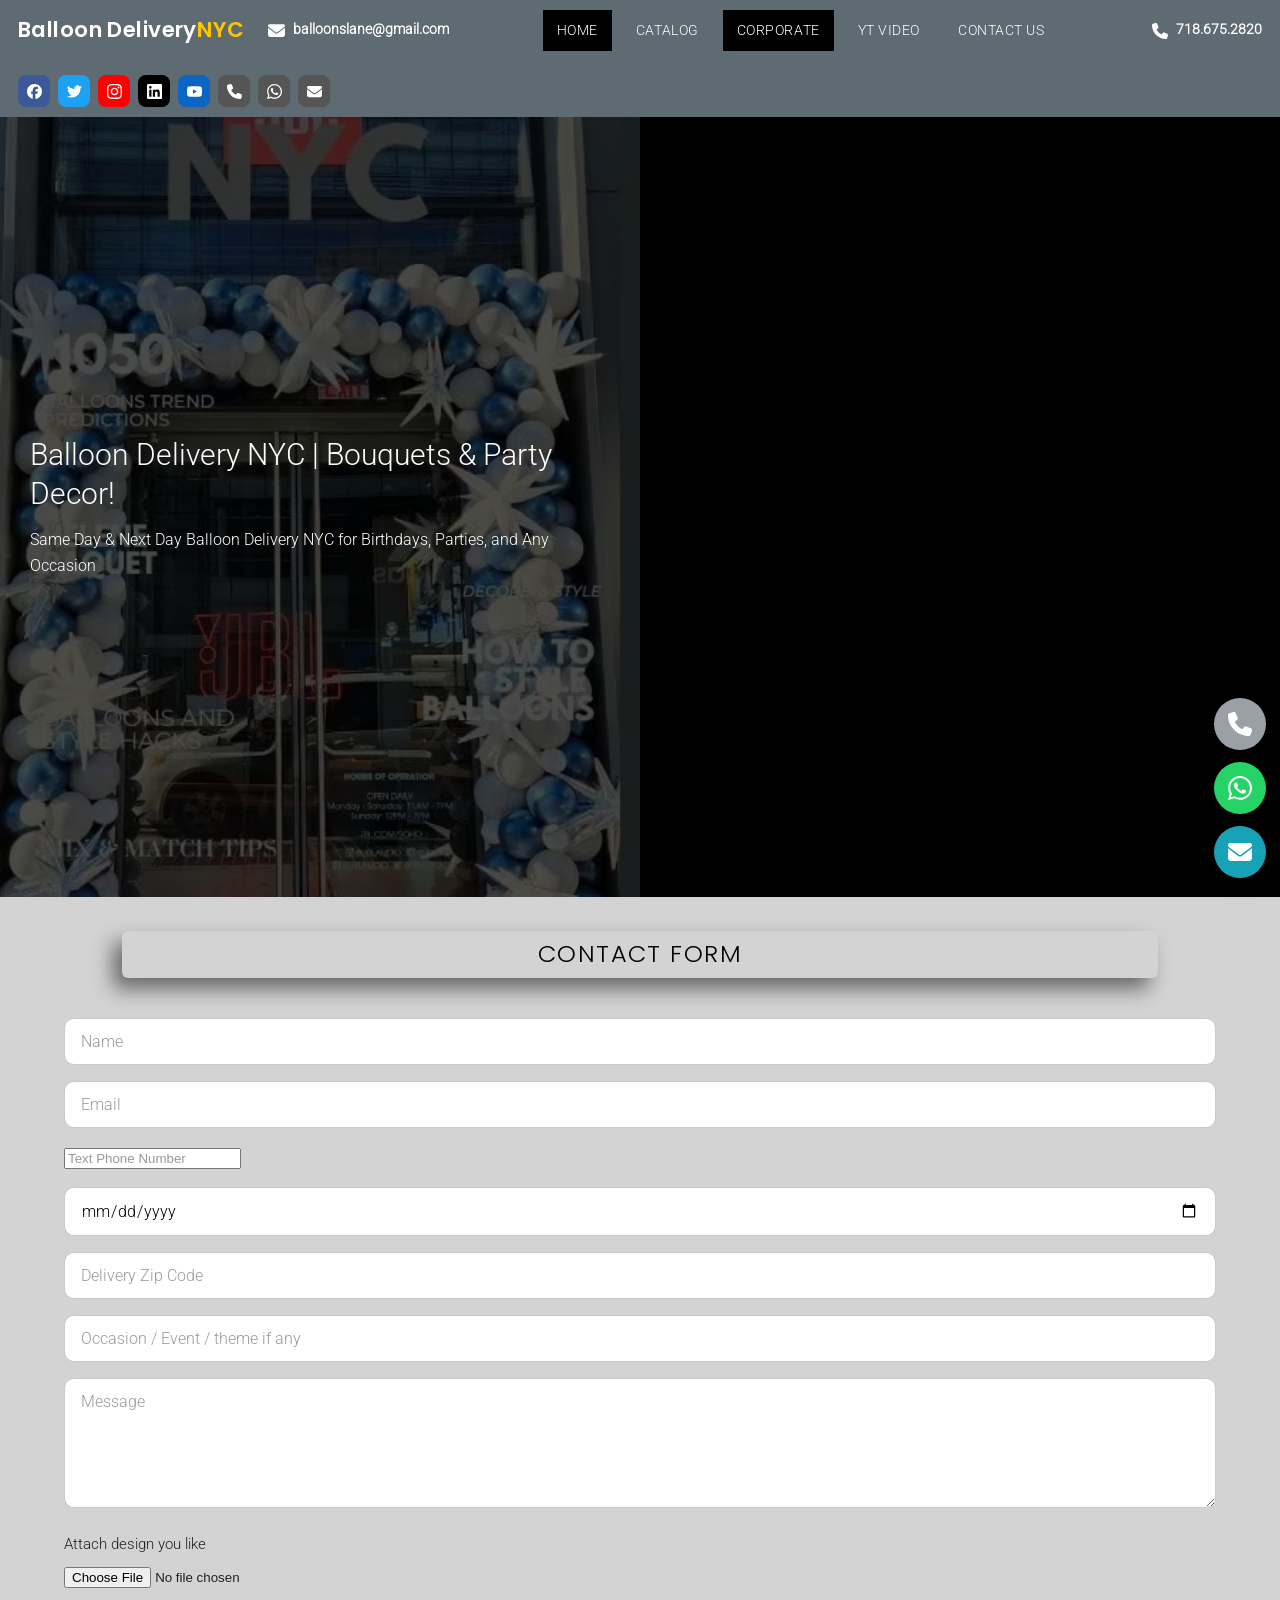
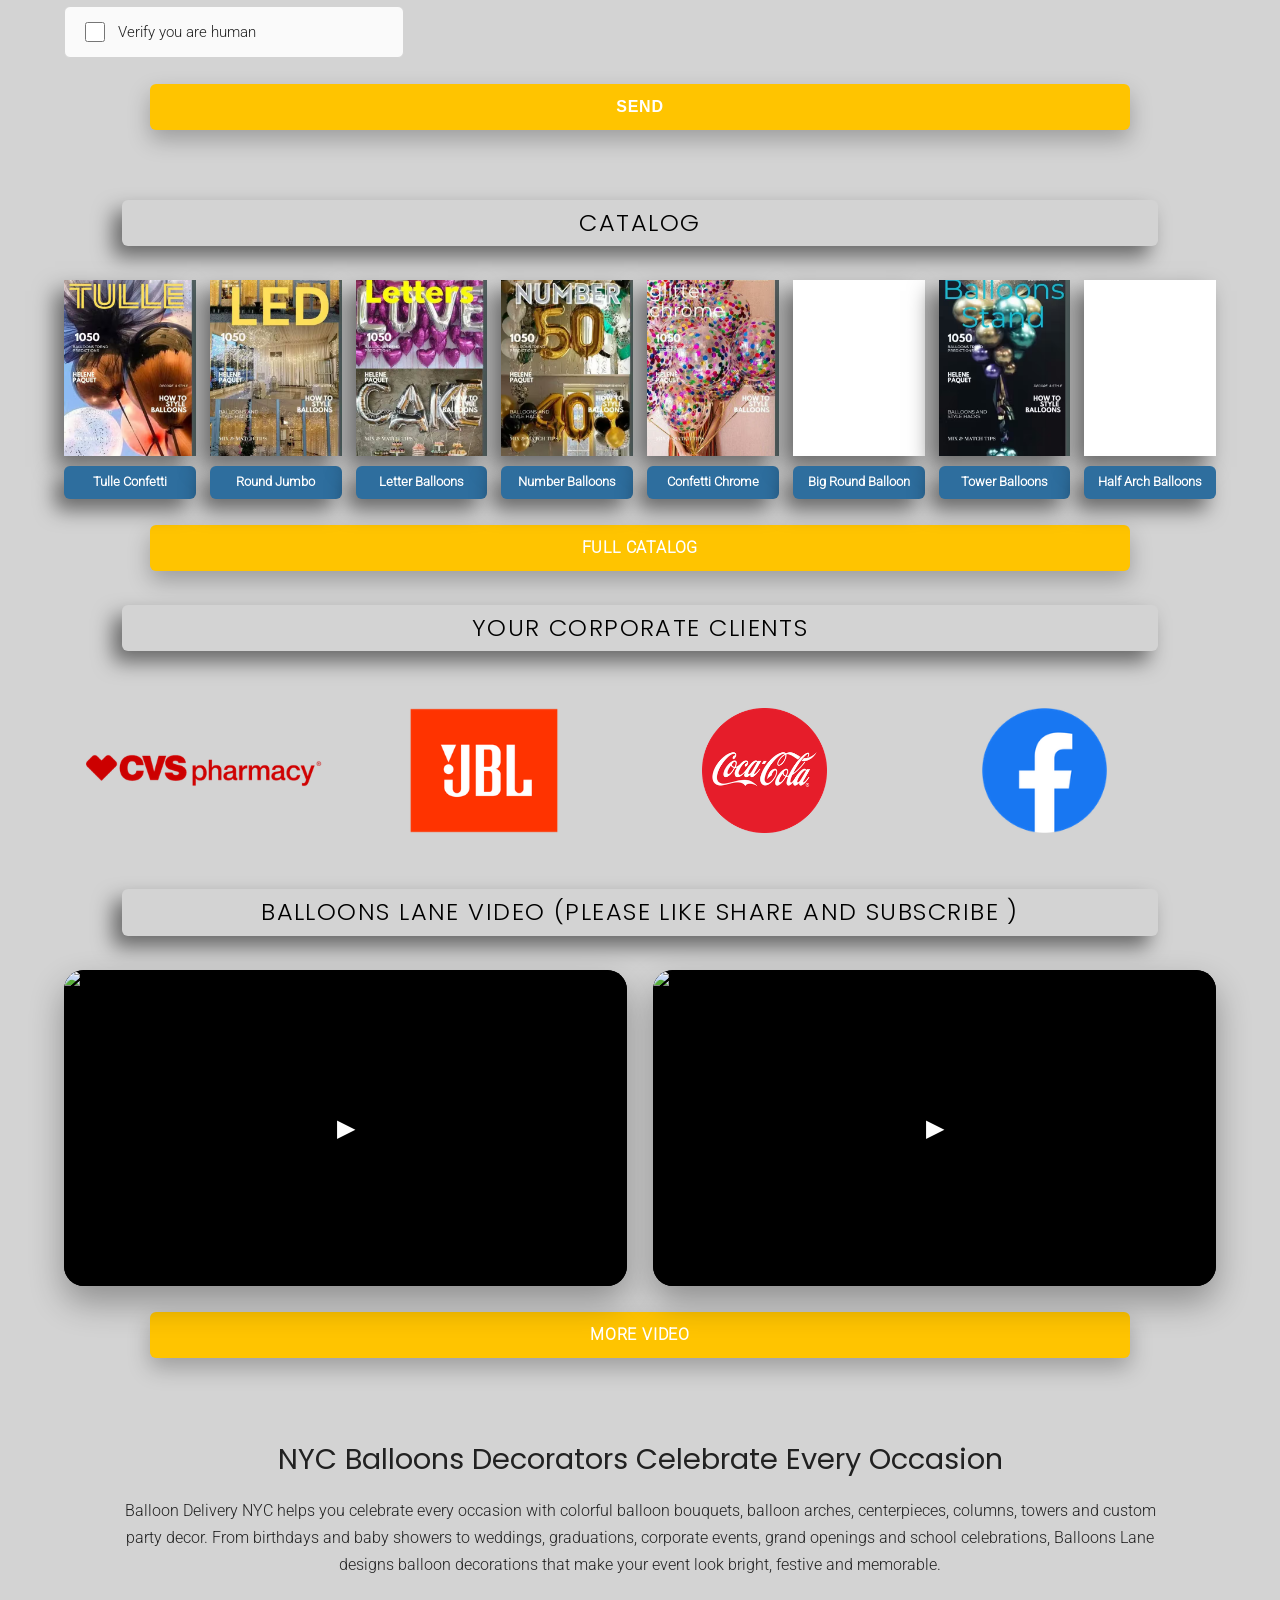
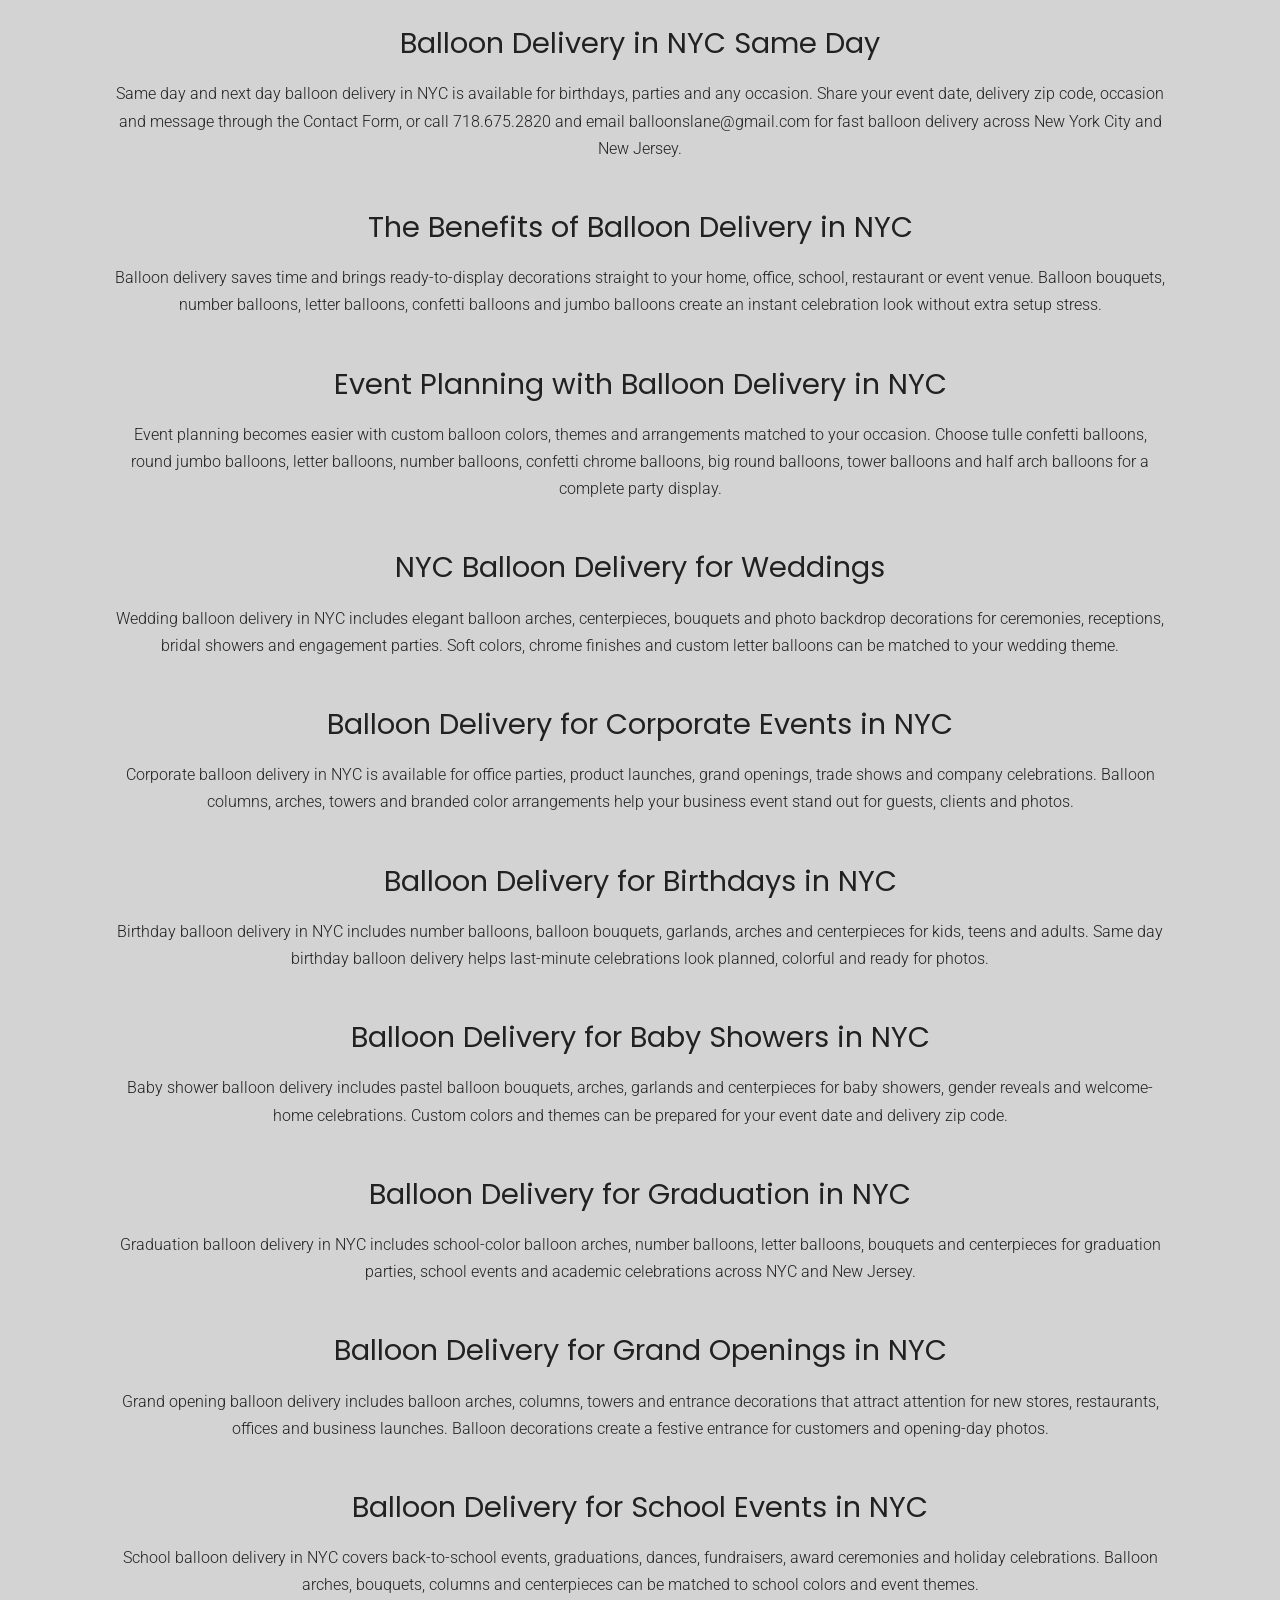
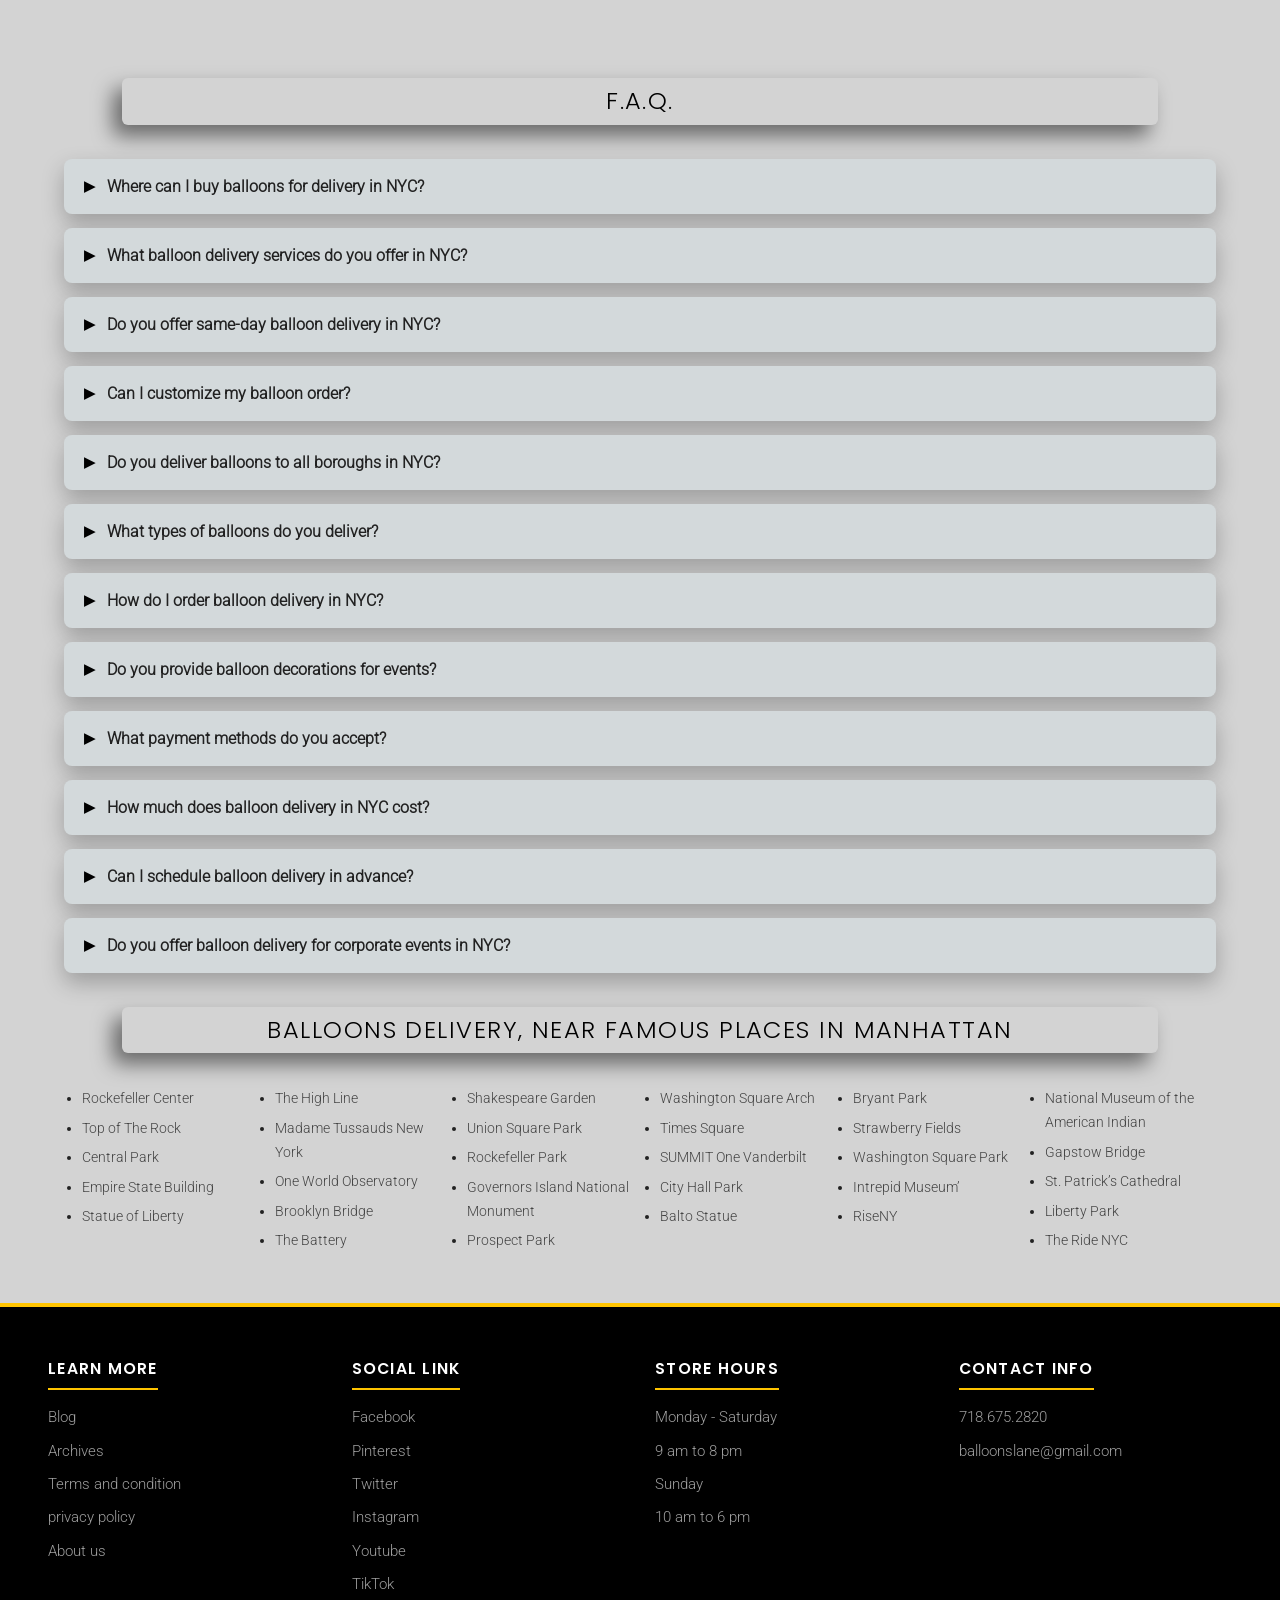
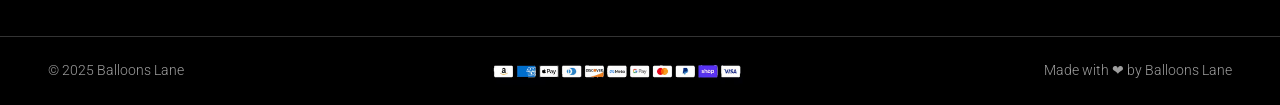
==== commit 6121a516: "Import website package" ====
--- a/index.html
+++ b/index.html
@@ -1,4 +1,4 @@
-<!DOCTYPE html><html lang="en"> <head><meta charset="utf-8"><meta name="viewport" content="width=device-width, initial-scale=1"><title>Balloon Delivery NYC | Same-Day Balloon Bouquets &amp; Decorations</title><meta name="description" content="Same Day &#38; Next Day Balloon Delivery NYC for Birthdays, Parties, and Any Occasion. Balloon bouquets, arches, centerpieces and party decor delivered across NYC and New Jersey."><meta name="robots" content="index, follow"><link rel="canonical" href="https://balloondeliverynyc.net/"><meta property="og:type" content="website"><meta property="og:title" content="Balloon Delivery NYC | Same-Day Balloon Bouquets &#38; Decorations"><meta property="og:description" content="Same Day &#38; Next Day Balloon Delivery NYC for Birthdays, Parties, and Any Occasion. Balloon bouquets, arches, centerpieces and party decor delivered across NYC and New Jersey."><meta property="og:url" content="https://balloondeliverynyc.net/"><meta property="og:image" content="https://balloondeliverynyc.net/images/hero-bg.avif"><meta name="twitter:card" content="summary_large_image"><link rel="icon" href="/favicon.ico" sizes="any"><link rel="icon" type="image/png" href="/images/favicon-512.png"><link rel="apple-touch-icon" href="/images/apple-touch-icon.png"><link rel="preload" as="font" type="font/woff2" href="/fonts/roboto-300-latin.woff2" crossorigin fetchpriority="high"><link rel="preload" as="font" type="font/woff2" href="/fonts/open-sans-300-latin.woff2" crossorigin fetchpriority="high"><link rel="preload" as="image" type="image/avif" href="/images/hero-bg.avif" fetchpriority="high"><link rel="stylesheet" href="/_astro/catalog.DbIiqhIN.css">
+<!DOCTYPE html><html lang="en"> <head><meta charset="utf-8"><meta name="viewport" content="width=device-width, initial-scale=1"><title>Balloon Delivery NYC | Same-Day Balloon Bouquets &amp; Decorations</title><meta name="description" content="Same Day &#38; Next Day Balloon Delivery NYC for Birthdays, Parties, and Any Occasion. Balloon bouquets, arches, centerpieces and party decor delivered across NYC and New Jersey."><meta name="robots" content="index, follow"><link rel="canonical" href="https://balloondeliverynyc.net/"><meta property="og:type" content="website"><meta property="og:title" content="Balloon Delivery NYC | Same-Day Balloon Bouquets &#38; Decorations"><meta property="og:description" content="Same Day &#38; Next Day Balloon Delivery NYC for Birthdays, Parties, and Any Occasion. Balloon bouquets, arches, centerpieces and party decor delivered across NYC and New Jersey."><meta property="og:url" content="https://balloondeliverynyc.net/"><meta property="og:image" content="https://balloondeliverynyc.net/images/hero-bg.avif"><meta name="twitter:card" content="summary_large_image"><link rel="icon" href="/favicon.ico" sizes="any"><link rel="icon" type="image/png" href="/images/favicon-512.png"><link rel="apple-touch-icon" href="/images/apple-touch-icon.png"><link rel="preload" as="font" type="font/woff2" href="/fonts/roboto-300-latin.woff2" crossorigin fetchpriority="high"><link rel="preload" as="font" type="font/woff2" href="/fonts/open-sans-300-latin.woff2" crossorigin fetchpriority="high"><link rel="preload" as="image" type="image/avif" href="/images/hero-bg.avif" fetchpriority="high"><link rel="stylesheet" href="/_astro/catalog.hK4ot5Ix.css">
 <style>.hero-photo[data-astro-cid-ewxirvlt]{position:absolute;inset:0;z-index:0}.hero-photo[data-astro-cid-ewxirvlt] img[data-astro-cid-ewxirvlt]{width:100%;height:100%;object-fit:cover;object-position:center;display:block}.hero-left[data-astro-cid-ewxirvlt]:before{z-index:1;background:#000000b3}.hero-left-text[data-astro-cid-ewxirvlt]{z-index:2}.hero-left-text[data-astro-cid-ewxirvlt] h2[data-astro-cid-ewxirvlt]{font-family:Roboto,sans-serif;font-size:30px;font-weight:400;color:#fff;line-height:1.3;margin:0}.hero-left-text[data-astro-cid-ewxirvlt] p[data-astro-cid-ewxirvlt]{font-family:Roboto,sans-serif;font-weight:200;color:#fff}.hero-right[data-astro-cid-ewxirvlt] iframe[data-astro-cid-ewxirvlt]{position:absolute;top:50%;left:50%;transform:translate(-50%,-50%) scale(1.4);width:auto;height:100%;min-width:100%;min-height:100%;max-width:none;aspect-ratio:16/9;border:0}
 .verify-row[data-astro-cid-v56yoci2]{display:flex;align-items:center;border:1px solid #d3d3d3;border-radius:6px;background:#fafafa;padding:12px 16px;margin:6px 0 20px;max-width:340px}.verify-row[data-astro-cid-v56yoci2] label[data-astro-cid-v56yoci2]{display:flex;align-items:center;gap:10px;font-weight:400;margin:0;cursor:pointer}.verify-row[data-astro-cid-v56yoci2] input[data-astro-cid-v56yoci2]{width:20px;height:20px}.formsubmit-frame[data-astro-cid-v56yoci2]{position:absolute;width:1px;height:1px;border:0;opacity:0;pointer-events:none}
 </style></head><body> <header class="site-header"> <div class="header-inner"> <a class="brand brand-text" href="/" aria-label="Balloon Delivery NYC home">Balloon Delivery <span>NYC</span></a> <div class="header-contact header-contact-email"> <img src="/images/social/mail.svg" alt="" width="17" height="17" aria-hidden="true"> <a href="mailto:balloonslane@gmail.com"><span class="hide-m">balloonslane@gmail.com</span></a> </div> <button class="nav-toggle" type="button" aria-label="Open menu" aria-expanded="false" aria-controls="mainNav">☰</button> <nav class="main-nav" id="mainNav" aria-label="Main navigation"> <a href="/" class="active" >Home</a> <a href="/catalog/" class="" >Catalog</a> <a href="/#corporate" class="" data-spy-link>Corporate</a> <a href="/#ytvideo" class="" data-spy-link>Yt video</a> <a href="/contact-us/" class="" >Contact us</a> </nav> <div class="header-contact header-contact-phone"> <img src="/images/social/phone.svg" alt="" width="16" height="16" aria-hidden="true"> <a href="tel:7186752820">718.675.2820</a> </div> <div class="header-social" aria-label="Social and quick contact links"> <a href="https://www.facebook.com/balloonslane/" target="_blank" rel="noopener" aria-label="Facebook"><img src="/images/social/facebook.svg" alt="" width="15" height="15" aria-hidden="true"></a> <a href="https://twitter.com/balloonslane" target="_blank" rel="noopener" aria-label="Twitter"><img src="/images/social/twitter.svg" alt="" width="15" height="15" aria-hidden="true"></a> <a href="https://www.instagram.com/balloonslane2/" target="_blank" rel="noopener" aria-label="Instagram"><img src="/images/social/instagram.svg" alt="" width="15" height="15" aria-hidden="true"></a> <a href="https://www.linkedin.com/in/balloonslane/" target="_blank" rel="noopener" aria-label="LinkedIn"><img src="/images/social/linkedin.svg" alt="" width="15" height="15" aria-hidden="true"></a> <a href="https://www.youtube.com/channel/UCdsIWq3AVAGaRpFoQ8-T3CA" target="_blank" rel="noopener" aria-label="YouTube"><img src="/images/social/youtube.svg" alt="" width="15" height="15" aria-hidden="true"></a> <a href="tel:7184270968" aria-label="Phone"><img src="/images/social/phone.svg" alt="" width="15" height="15" aria-hidden="true"></a> <a href="https://api.whatsapp.com/send/?phone=%2B17184270968&text&app_absent=0" target="_blank" rel="noopener" aria-label="Whatsapp"><img src="/images/social/whatsapp.svg" alt="" width="15" height="15" aria-hidden="true"></a> <a href="/contact-us/" aria-label="Envelope"><img src="/images/social/mail.svg" alt="" width="15" height="15" aria-hidden="true"></a> </div> </div> </header>  <main> <section class="hero-split" aria-label="Balloon Delivery NYC hero" data-astro-cid-ewxirvlt> <div class="hero-pane hero-left" data-astro-cid-ewxirvlt> <picture class="hero-photo" data-astro-cid-ewxirvlt> <source srcset="/images/hero-bg.avif" type="image/avif" data-astro-cid-ewxirvlt> <img src="/images/hero-bg.avif" alt="NYC balloon decoration with colorful party balloons" width="450" height="750" loading="eager" fetchpriority="high" data-astro-cid-ewxirvlt> </picture> <div class="hero-left-text" data-astro-cid-ewxirvlt> <h2 data-astro-cid-ewxirvlt>Balloon Delivery NYC | Bouquets &amp; Party Decor!</h2> <p data-astro-cid-ewxirvlt>Same Day &amp; Next Day Balloon Delivery NYC for Birthdays, Parties, and Any Occasion</p> </div> </div> <div class="hero-pane hero-right" aria-hidden="true" data-astro-cid-ewxirvlt> <iframe id="heroYt" class="elementor-background-video-embed" role="presentation" frameborder="0" allowfullscreen allow="accelerometer; autoplay; clipboard-write; encrypted-media; gyroscope; picture-in-picture; web-share" referrerpolicy="strict-origin-when-cross-origin" title="Balloons Lane background video" width="100%" height="100%" src="https://www.youtube.com/embed/iS14jRPG26Q?controls=0&rel=0&playsinline=1&cc_load_policy=0&autoplay=1&mute=1&loop=1&playlist=iS14jRPG26Q" data-astro-cid-ewxirvlt></iframe> </div> </section>  <script type="module">(function(){function t(){var s=document.querySelector(".hero-right"),e=document.getElementById("heroYt");if(!(!s||!e)){var o=s.clientWidth,r=s.clientHeight;if(!(!o||!r)){var d=16/9,l=1.4,n,i;o/r>d?(n=o*l,i=n/d):(i=r*l,n=i*d),e.style.width=n+"px",e.style.height=i+"px",e.style.maxWidth="none",e.style.left=(o-n)/2+"px",e.style.top=(r-i)/2+"px",e.style.transform="none"}}}window.addEventListener("load",t),window.addEventListener("resize",t),t(),setTimeout(t,500),setTimeout(t,2e3)})();</script> <section id="contact" data-spy> <div class="container"> <div class="band"><h2>Contact Form</h2></div> <form class="inquiry-form" method="post" enctype="multipart/form-data" action="https://formsubmit.co/seooptimizeragency@gmail.com" target="cf-formsubmit-frame" novalidate data-astro-cid-v56yoci2> <input type="hidden" name="_subject" value="New Order Inquiry - Balloon Delivery NYC" data-astro-cid-v56yoci2> <input type="hidden" name="_template" value="table" data-astro-cid-v56yoci2> <input type="hidden" name="_next" value="https://balloondeliverynyc.net/form-sent/" data-astro-cid-v56yoci2> <input type="text" name="_honey" style="display:none" tabindex="-1" autocomplete="off" data-astro-cid-v56yoci2> <div class="field" data-astro-cid-v56yoci2> <label class="sr-only" for="cf-name" data-astro-cid-v56yoci2>Name</label> <input type="text" id="cf-name" name="name" autocomplete="name" placeholder="Name" data-astro-cid-v56yoci2> </div> <div class="field" data-astro-cid-v56yoci2> <label class="sr-only" for="cf-email" data-astro-cid-v56yoci2>Email</label> <input type="email" id="cf-email" name="email" autocomplete="email" placeholder="Email" required data-astro-cid-v56yoci2> </div> <div class="field" data-astro-cid-v56yoci2> <label class="sr-only" for="cf-phone" data-astro-cid-v56yoci2>Text Phone Number</label> <input type="number" id="cf-phone" name="phone" autocomplete="tel" placeholder="Text Phone Number" data-astro-cid-v56yoci2> </div> <div class="field" data-astro-cid-v56yoci2> <label class="sr-only" for="cf-date" data-astro-cid-v56yoci2>Event Date</label> <input type="date" id="cf-date" name="event_date" placeholder="Event Date" data-astro-cid-v56yoci2> </div> <div class="field" data-astro-cid-v56yoci2> <label class="sr-only" for="cf-zip" data-astro-cid-v56yoci2>Delivery Zip Code</label> <input type="text" id="cf-zip" name="delivery_zip" inputmode="numeric" placeholder="Delivery Zip Code" required data-astro-cid-v56yoci2> </div> <div class="field" data-astro-cid-v56yoci2> <label class="sr-only" for="cf-occasion" data-astro-cid-v56yoci2>Occasion / Event / theme if any</label> <input type="text" id="cf-occasion" name="occasion" placeholder="Occasion / Event / theme if any" data-astro-cid-v56yoci2> </div> <div class="field" data-astro-cid-v56yoci2> <label class="sr-only" for="cf-msg" data-astro-cid-v56yoci2>Message</label> <textarea id="cf-msg" name="message" required placeholder="Message" data-astro-cid-v56yoci2></textarea> </div> <div class="field" data-astro-cid-v56yoci2> <label for="cf-file" style="font-weight:400" data-astro-cid-v56yoci2>Attach design you like</label> <input type="file" id="cf-file" name="attachment" data-astro-cid-v56yoci2> </div> <div class="verify-row" data-astro-cid-v56yoci2> <label data-astro-cid-v56yoci2><input type="checkbox" name="human_verified" value="yes" required data-astro-cid-v56yoci2> Verify you are human</label> </div> <button type="submit" class="btn btn-yellow btn-wide" data-astro-cid-v56yoci2>Send</button> <p class="form-note" aria-live="polite" data-astro-cid-v56yoci2></p> <iframe class="formsubmit-frame" name="cf-formsubmit-frame" title="Form submission" aria-hidden="true" tabindex="-1" data-astro-cid-v56yoci2></iframe> </form>  </div> </section> <section id="catalog" data-spy> <div class="container"> <div class="band"><h2>Catalog</h2></div> <div class="cat-row"> <div class="cat-mini"> <img src="/_astro/tulle-confetti-glitter-sparkle-balloons.CuqDko1o_1UJXu0.avif" alt="Tulle confetti glitter sparkle balloons" loading="lazy" decoding="async" fetchpriority="auto" width="450" height="750"> <a class="mini-btn" href="https://balloonsnumber.com/tulle-confetti" target="_blank" rel="noopener">Tulle Confetti</a> </div><div class="cat-mini"> <img src="/_astro/round-jumbo-led-clear-personalized-balloons.6edvoJrn_2lbOF4.avif" alt="Round jumbo LED clear personalized balloons" loading="lazy" decoding="async" fetchpriority="auto" width="450" height="750"> <a class="mini-btn" href="https://balloonsnumber.com/round-jumbo-led-clear-personalize-balloons/" target="_blank" rel="noopener">Round Jumbo</a> </div><div class="cat-mini"> <img src="/_astro/number-name-letters-age-milestone-balloons.DC4IvL2U_Z1P2npV.avif" alt="Number name letters age milestone balloons" loading="lazy" decoding="async" fetchpriority="auto" width="450" height="750"> <a class="mini-btn" href="https://balloonsnumber.com/letter-balloons/" target="_blank" rel="noopener">Letter Balloons</a> </div><div class="cat-mini"> <img src="/_astro/gold-number-balloons.DS-7ARxe_1fPqzp.avif" alt="Gold number balloons" loading="lazy" decoding="async" fetchpriority="auto" width="450" height="750"> <a class="mini-btn" href="https://balloonsnumber.com/number-balloons/" target="_blank" rel="noopener">Number Balloons</a> </div><div class="cat-mini"> <img src="/_astro/confetti-chrome-glitter-balloons.BuYRMmFq_Z2dsh77.avif" alt="Confetti chrome glitter balloons" loading="lazy" decoding="async" fetchpriority="auto" width="450" height="750"> <a class="mini-btn" href="https://balloonsnumber.com/confetti-chrome/" target="_blank" rel="noopener">Confetti Chrome</a> </div><div class="cat-mini"> <img src="/_astro/big-giant-large-round-jumbo-balloons.CLma638L_Z2vIyao.avif" alt="Big giant large round jumbo balloons" loading="lazy" decoding="async" fetchpriority="auto" width="450" height="750"> <a class="mini-btn" href="https://balloonsnumber.com/big-round-balloons/" target="_blank" rel="noopener">Big Round Balloon</a> </div><div class="cat-mini"> <img src="/_astro/balloons-tower-stand.slnlv2Zr_Z2o2fwO.avif" alt="Balloons tower stand" loading="lazy" decoding="async" fetchpriority="auto" width="450" height="750"> <a class="mini-btn" href="https://balloonsnumber.com/tower-balloons/" target="_blank" rel="noopener">Tower Balloons</a> </div><div class="cat-mini"> <img src="/_astro/balloons-half-arch.BlRz5_Hq_1xQcx.avif" alt="Balloons half arch" loading="lazy" decoding="async" fetchpriority="auto" width="450" height="750"> <a class="mini-btn" href="https://balloonsnumber.com/half-arch-balloons" target="_blank" rel="noopener">Half Arch Balloons</a> </div> </div> <a class="btn btn-yellow btn-wide" href="/catalog/">Full Catalog</a> </div> </section> <section id="corporate" data-spy> <div class="container"> <div class="band"><h2>your Corporate CLIENTS</h2></div> <div class="corp-wrap"> <div class="corp-track"> <div class="corp-logo"><img src="/_astro/cvs-pharmacy-logo.cIzOAxyp_11pAAw.png" alt="CVS Pharmacy logo" loading="lazy" decoding="async" fetchpriority="auto" width="360" height="120"></div><div class="corp-logo"><img src="/_astro/jbl-logo.Cg5dfPUv_t4twV.png" alt="JBL logo" loading="lazy" decoding="async" fetchpriority="auto" width="320" height="180"></div><div class="corp-logo"><img src="/_astro/coca-cola-logo.OS0SBDIX_Z1lWz9F.png" alt="Coca-Cola logo" loading="lazy" decoding="async" fetchpriority="auto" width="240" height="160"></div><div class="corp-logo"><img src="/_astro/facebook-logo.BtoraQki_Z1GoNgb.png" alt="Facebook logo" loading="lazy" decoding="async" fetchpriority="auto" width="160" height="160"></div><div class="corp-logo"><img src="/_astro/google-logo.DZYQsEk7_ZEJzNI.png" alt="Google logo" loading="lazy" decoding="async" fetchpriority="auto" width="200" height="200"></div><div class="corp-logo"><img src="/_astro/amazon-logo.Cjmk4jff_Z2hnerU.png" alt="Amazon logo" loading="lazy" decoding="async" fetchpriority="auto" width="200" height="120"></div><div class="corp-logo"><img src="/_astro/netflix-logo.ByGo4X3l_Z5vWQK.png" alt="Netflix logo" loading="lazy" decoding="async" fetchpriority="auto" width="200" height="200"></div><div class="corp-logo"><img src="/_astro/corporate-client-logo.Ce6oOXCQ_1NP3bz.png" alt="Corporate client logo" loading="lazy" decoding="async" fetchpriority="auto" width="200" height="120"></div> <div class="corp-logo" aria-hidden="true"><img src="/_astro/cvs-pharmacy-logo.cIzOAxyp_11pAAw.png" alt loading="lazy" decoding="async" fetchpriority="auto" width="360" height="120"></div><div class="corp-logo" aria-hidden="true"><img src="/_astro/jbl-logo.Cg5dfPUv_t4twV.png" alt loading="lazy" decoding="async" fetchpriority="auto" width="320" height="180"></div><div class="corp-logo" aria-hidden="true"><img src="/_astro/coca-cola-logo.OS0SBDIX_Z1lWz9F.png" alt loading="lazy" decoding="async" fetchpriority="auto" width="240" height="160"></div><div class="corp-logo" aria-hidden="true"><img src="/_astro/facebook-logo.BtoraQki_Z1GoNgb.png" alt loading="lazy" decoding="async" fetchpriority="auto" width="160" height="160"></div><div class="corp-logo" aria-hidden="true"><img src="/_astro/google-logo.DZYQsEk7_ZEJzNI.png" alt loading="lazy" decoding="async" fetchpriority="auto" width="200" height="200"></div><div class="corp-logo" aria-hidden="true"><img src="/_astro/amazon-logo.Cjmk4jff_Z2hnerU.png" alt loading="lazy" decoding="async" fetchpriority="auto" width="200" height="120"></div><div class="corp-logo" aria-hidden="true"><img src="/_astro/netflix-logo.ByGo4X3l_Z5vWQK.png" alt loading="lazy" decoding="async" fetchpriority="auto" width="200" height="200"></div><div class="corp-logo" aria-hidden="true"><img src="/_astro/corporate-client-logo.Ce6oOXCQ_1NP3bz.png" alt loading="lazy" decoding="async" fetchpriority="auto" width="200" height="120"></div> </div> </div> </div> </section> <section id="ytvideo" data-spy> <div class="container"> <div class="band"><h2>Balloons Lane Video (please like share and subscribe )</h2></div> <div class="video-grid"> <div class="video-card"> <button class="yt-facade" type="button" data-yt="iS14jRPG26Q" data-title="Balloons Lane video" aria-label="Play video: Balloons Lane video"> <img src="https://i.ytimg.com/vi/iS14jRPG26Q/hqdefault.jpg" alt="Balloons Lane video" width="480" height="360" loading="lazy"> <span class="yt-play" aria-hidden="true">&#9654;</span> </button> </div><div class="video-card"> <button class="yt-facade" type="button" data-yt="D3jleZLWPvQ" data-title="50th Birthday Balloon Decorations | Birthday Balloon Bouquet and Garland decor Ideas | Balloons Lane" aria-label="Play video: 50th Birthday Balloon Decorations | Birthday Balloon Bouquet and Garland decor Ideas | Balloons Lane"> <img src="https://i.ytimg.com/vi/D3jleZLWPvQ/hqdefault.jpg" alt="50th Birthday Balloon Decorations | Birthday Balloon Bouquet and Garland decor Ideas | Balloons Lane" width="480" height="360" loading="lazy"> <span class="yt-play" aria-hidden="true">&#9654;</span> </button> </div> </div> <div class="more-video"> <a class="btn btn-yellow btn-wide" href="https://www.youtube.com/@BalloonsLane?sub_confirmation=1" target="_blank" rel="noopener">More Video</a> </div> </div> </section> <section class="seo-copy"> <h2>NYC Balloons Decorators Celebrate Every Occasion</h2> <p>Balloon Delivery NYC helps you celebrate every occasion with colorful balloon bouquets, balloon arches, centerpieces, columns, towers and custom party decor. From birthdays and baby showers to weddings, graduations, corporate events, grand openings and school celebrations, Balloons Lane designs balloon decorations that make your event look bright, festive and memorable.</p> <h2>Balloon Delivery in NYC Same Day</h2> <p>Same day and next day balloon delivery in NYC is available for birthdays, parties and any occasion. Share your event date, delivery zip code, occasion and message through the Contact Form, or call 718.675.2820 and email balloonslane@gmail.com for fast balloon delivery across New York City and New Jersey.</p> <h2>The Benefits of Balloon Delivery in NYC</h2> <p>Balloon delivery saves time and brings ready-to-display decorations straight to your home, office, school, restaurant or event venue. Balloon bouquets, number balloons, letter balloons, confetti balloons and jumbo balloons create an instant celebration look without extra setup stress.</p> <h2>Event Planning with Balloon Delivery in NYC</h2> <p>Event planning becomes easier with custom balloon colors, themes and arrangements matched to your occasion. Choose tulle confetti balloons, round jumbo balloons, letter balloons, number balloons, confetti chrome balloons, big round balloons, tower balloons and half arch balloons for a complete party display.</p> <h2>NYC Balloon Delivery for Weddings</h2> <p>Wedding balloon delivery in NYC includes elegant balloon arches, centerpieces, bouquets and photo backdrop decorations for ceremonies, receptions, bridal showers and engagement parties. Soft colors, chrome finishes and custom letter balloons can be matched to your wedding theme.</p> <h2>Balloon Delivery for Corporate Events in NYC</h2> <p>Corporate balloon delivery in NYC is available for office parties, product launches, grand openings, trade shows and company celebrations. Balloon columns, arches, towers and branded color arrangements help your business event stand out for guests, clients and photos.</p> <h2>Balloon Delivery for Birthdays in NYC</h2> <p>Birthday balloon delivery in NYC includes number balloons, balloon bouquets, garlands, arches and centerpieces for kids, teens and adults. Same day birthday balloon delivery helps last-minute celebrations look planned, colorful and ready for photos.</p> <h2>Balloon Delivery for Baby Showers in NYC</h2> <p>Baby shower balloon delivery includes pastel balloon bouquets, arches, garlands and centerpieces for baby showers, gender reveals and welcome-home celebrations. Custom colors and themes can be prepared for your event date and delivery zip code.</p> <h2>Balloon Delivery for Graduation in NYC</h2> <p>Graduation balloon delivery in NYC includes school-color balloon arches, number balloons, letter balloons, bouquets and centerpieces for graduation parties, school events and academic celebrations across NYC and New Jersey.</p> <h2>Balloon Delivery for Grand Openings in NYC</h2> <p>Grand opening balloon delivery includes balloon arches, columns, towers and entrance decorations that attract attention for new stores, restaurants, offices and business launches. Balloon decorations create a festive entrance for customers and opening-day photos.</p> <h2>Balloon Delivery for School Events in NYC</h2> <p>School balloon delivery in NYC covers back-to-school events, graduations, dances, fundraisers, award ceremonies and holiday celebrations. Balloon arches, bouquets, columns and centerpieces can be matched to school colors and event themes.</p> </section> <section id="faq"> <div class="container"> <div class="band"><h2>F.A.Q.</h2></div> <div class="faq"> <div class="faq-item"> <button class="faq-q" type="button"><span class="marker">&#9654;</span>Where can I buy balloons for delivery in NYC?</button> <div class="faq-a"><p>Balloons Lane delivers balloons across NYC and New Jersey. Order online, call 718.675.2820, or email balloonslane@gmail.com to place your order.</p></div> </div><div class="faq-item"> <button class="faq-q" type="button"><span class="marker">&#9654;</span>What balloon delivery services do you offer in NYC?</button> <div class="faq-a"><p>We provide same-day balloon delivery in NYC, including balloon bouquets, balloon arches, centerpieces, and decorations for parties and events.</p></div> </div><div class="faq-item"> <button class="faq-q" type="button"><span class="marker">&#9654;</span>Do you offer same-day balloon delivery in NYC?</button> <div class="faq-a"><p>Yes, we offer same-day balloon delivery in NYC for orders placed before our daily cutoff. Call us for rush and last-minute deliveries.</p></div> </div><div class="faq-item"> <button class="faq-q" type="button"><span class="marker">&#9654;</span>Can I customize my balloon order?</button> <div class="faq-a"><p>Yes, you can customize balloon bouquets, colors, messages, and arrangements for birthdays, anniversaries, baby showers, corporate events, and more.</p></div> </div><div class="faq-item"> <button class="faq-q" type="button"><span class="marker">&#9654;</span>Do you deliver balloons to all boroughs in NYC?</button> <div class="faq-a"><p>Yes, we deliver to Manhattan, Brooklyn, Queens, Staten Island, and the Bronx, as well as New Jersey.</p></div> </div><div class="faq-item"> <button class="faq-q" type="button"><span class="marker">&#9654;</span>What types of balloons do you deliver?</button> <div class="faq-a"><p>We deliver latex balloons, foil balloons, number balloons, letter balloons, balloon bouquets, balloon arches, and event decorations.</p></div> </div><div class="faq-item"> <button class="faq-q" type="button"><span class="marker">&#9654;</span>How do I order balloon delivery in NYC?</button> <div class="faq-a"><p>Order through our website, call 718.675.2820, or send your order details by email with the event date, delivery zip code, and message.</p></div> </div><div class="faq-item"> <button class="faq-q" type="button"><span class="marker">&#9654;</span>Do you provide balloon decorations for events?</button> <div class="faq-a"><p>Yes, we provide balloon decorations for birthdays, weddings, baby showers, corporate events, graduations, grand openings, and school events.</p></div> </div><div class="faq-item"> <button class="faq-q" type="button"><span class="marker">&#9654;</span>What payment methods do you accept?</button> <div class="faq-a"><p>We accept major payment methods shown on our website. Contact us before ordering if you need help with payment.</p></div> </div><div class="faq-item"> <button class="faq-q" type="button"><span class="marker">&#9654;</span>How much does balloon delivery in NYC cost?</button> <div class="faq-a"><p>Delivery cost depends on the balloon design, event size, and delivery location. Contact us with your zip code for a quote.</p></div> </div><div class="faq-item"> <button class="faq-q" type="button"><span class="marker">&#9654;</span>Can I schedule balloon delivery in advance?</button> <div class="faq-a"><p>Yes, you can schedule balloon delivery in advance by sharing your event date and delivery details when you order.</p></div> </div><div class="faq-item"> <button class="faq-q" type="button"><span class="marker">&#9654;</span>Do you offer balloon delivery for corporate events in NYC?</button> <div class="faq-a"><p>Yes, we deliver corporate balloon decorations, balloon arches, columns, and branded balloon setups for offices and company events in NYC.</p></div> </div> </div> </div> </section> <section id="locations"> <div class="container"> <div class="loc-section"> <div class="band"><h2>Balloons Delivery, Near Famous Places In Manhattan</h2></div> <ul class="loc-grid"> <li><a href="https://www.rockefellercenter.com/" target="_blank" rel="noopener">Rockefeller Center</a></li><li><a href="https://www.rockefellercenter.com/attractions/top-of-the-rock-observation-deck/" target="_blank" rel="noopener">Top of The Rock</a></li><li><a href="https://www.centralparknyc.org/" target="_blank" rel="noopener">Central Park</a></li><li><a href="https://www.esbnyc.com/" target="_blank" rel="noopener">Empire State Building</a></li><li><a href="https://www.nps.gov/stli/index.htm" target="_blank" rel="noopener">Statue of Liberty</a></li><li><a href="https://www.thehighline.org/" target="_blank" rel="noopener">The High Line</a></li><li><a href="https://www.madametussauds.com/new-york/tickets/?utm_source=local-listing&utm_medium=organic&utm_campaign=tickets" target="_blank" rel="noopener">Madame Tussauds New York</a></li><li><a href="https://oneworldobservatory.com/" target="_blank" rel="noopener">One World Observatory</a></li><li><a href="https://www.nyc.gov/html/dot/html/infrastructure/brooklyn-bridge.shtml" target="_blank" rel="noopener">Brooklyn Bridge</a></li><li><a href="https://www.thebattery.org/" target="_blank" rel="noopener">The Battery</a></li><li><a href="https://www.centralparknyc.org/attractions/shakespeare-garden" target="_blank" rel="noopener">Shakespeare Garden</a></li><li><a href="https://www.unionsquarenyc.org/" target="_blank" rel="noopener">Union Square Park</a></li><li><a href="https://bpca.ny.gov/place/rockefeller-park/" target="_blank" rel="noopener">Rockefeller Park</a></li><li><a href="https://www.nps.gov/gois/contacts.htm" target="_blank" rel="noopener">Governors Island National Monument</a></li><li><a href="https://www.prospectpark.org/" target="_blank" rel="noopener">Prospect Park</a></li><li><a href="http://www.nycgovparks.org/parks/washington-square-park/monuments/1657" target="_blank" rel="noopener">Washington Square Arch</a></li><li><a href="https://www.timessquarenyc.org/" target="_blank" rel="noopener">Times Square</a></li><li><a href="http://www.summitov.com/" target="_blank" rel="noopener">SUMMIT One Vanderbilt</a></li><li><a href="http://www.nycgovparks.org/parks/city-hall-park" target="_blank" rel="noopener">City Hall Park</a></li><li><a href="https://www.centralparknyc.org/attractions/balto" target="_blank" rel="noopener">Balto Statue</a></li><li><a href="https://bryantpark.org/" target="_blank" rel="noopener">Bryant Park</a></li><li><a href="https://www.centralparknyc.org/locations/strawberry-fields" target="_blank" rel="noopener">Strawberry Fields</a></li><li><a href="https://www.nycgovparks.org/parks/washington-square-park" target="_blank" rel="noopener">Washington Square Park</a></li><li><a href="https://intrepidmuseum.org/" target="_blank" rel="noopener">Intrepid Museum’</a></li><li><a href="https://riseny.co/" target="_blank" rel="noopener">RiseNY</a></li><li><a href="https://www.americanindian.si.edu/" target="_blank" rel="noopener">National Museum of the American Indian</a></li><li><a href="https://www.centralparknyc.org/locations/gapstow-bridge" target="_blank" rel="noopener">Gapstow Bridge</a></li><li><a href="https://www.saintpatrickscathedral.org/" target="_blank" rel="noopener">St. Patrick’s Cathedral</a></li><li><a href="https://www.nycgovparks.org/" target="_blank" rel="noopener">Liberty Park</a></li><li><a href="http://www.experiencetheride.com/" target="_blank" rel="noopener">The Ride NYC</a></li> </ul> </div> </div> </section> </main>  <footer class="site-footer"> <div class="footer-grid"> <div> <h4>LEARN MORE</h4> <ul> <li><a href="https://wordpress-520906-1667119.cloudwaysapps.com/balloon-blog/" target="_blank" rel="noopener">Blog</a></li> <li>Archives</li> <li><a href="/terms-and-conditions/">Terms and condition</a></li> <li><a href="/privacy-policy/">privacy policy</a></li> <li><a href="https://wordpress-520906-1667119.cloudwaysapps.com/about-us" target="_blank" rel="noopener">About us</a></li> </ul> </div> <div> <h4>Social link</h4> <ul> <li><a href="https://www.facebook.com/balloonslane/" target="_blank" rel="noopener">Facebook</a></li> <li><a href="https://www.pinterest.com/balloonslane/" target="_blank" rel="noopener">Pinterest</a></li> <li><a href="https://twitter.com/balloonslane" target="_blank" rel="noopener">Twitter</a></li> <li><a href="https://www.instagram.com/balloonslane2/" target="_blank" rel="noopener">Instagram</a></li> <li><a href="https://www.youtube.com/channel/UCdsIWq3AVAGaRpFoQ8-T3CA" target="_blank" rel="noopener">Youtube</a></li> <li><a href="https://www.tiktok.com/@balloons_lane" target="_blank" rel="noopener">TikTok</a></li> </ul> </div> <div> <h4>STORE HOURS</h4> <ul> <li>Monday - Saturday</li> <li>9 am to 8 pm</li> <li>Sunday</li> <li>10 am to 6 pm</li> </ul> </div> <div> <h4>CONTACT INFO</h4> <ul> <li><a href="tel:7184270968">718.675.2820</a></li> <li><a href="mailto:balloonslane@gmail.com">balloonslane@gmail.com</a></li> </ul> </div> </div> <div class="footer-bottom"> <span>© 2025 Balloons Lane</span> <img src="/_astro/payment-methods.DEKx41-Y_ZcHXcI.avif" alt="Payment method icons including Amazon, American Express, Apple Pay, Diners Club, Discover, JCB, Google Pay, Mastercard, PayPal, Shop Pay and Visa" loading="lazy" decoding="async" fetchpriority="auto" width="500" height="60" class="pay-strip"> <span>Made with ❤ by Balloons Lane</span> </div> </footer> <div class="fab-stack" aria-label="Quick contact"> <a class="fab fab-phone" href="tel:7184270968" aria-label="Phone"><img src="/images/social/phone.svg" alt="" width="24" height="24" aria-hidden="true"></a> <a class="fab fab-wa" href="https://api.whatsapp.com/send/?phone=%2B17184270968&text&app_absent=0" target="_blank" rel="noopener" aria-label="Whatsapp"><img src="/images/social/whatsapp.svg" alt="" width="26" height="26" aria-hidden="true"></a> <a class="fab fab-mail" href="/contact-us/" aria-label="Envelope"><img src="/images/social/mail.svg" alt="" width="24" height="24" aria-hidden="true"></a> </div> <script defer src="/js/main.js"></script> </body> </html>
--- a/_astro/catalog.hK4ot5Ix.css
+++ b/_astro/catalog.hK4ot5Ix.css
@@ -0,0 +1 @@
+@font-face{font-family:Open Sans;font-style:normal;font-weight:300;font-display:swap;src:url(/fonts/open-sans-300-latin-ext.woff2) format("woff2");unicode-range:U+0100-02BA,U+02BD-02C5,U+02C7-02CC,U+02CE-02D7,U+02DD-02FF,U+0304,U+0308,U+0329,U+1D00-1DBF,U+1E00-1E9F,U+1EF2-1EFF,U+2020,U+20A0-20AB,U+20AD-20C4,U+2113,U+2C60-2C7F,U+A720-A7FF}@font-face{font-family:Open Sans;font-style:normal;font-weight:300;font-display:swap;src:url(/fonts/open-sans-300-latin.woff2) format("woff2");unicode-range:U+0000-00FF,U+0131,U+0152-0153,U+02BB-02BC,U+02C6,U+02DA,U+02DC,U+0304,U+0308,U+0329,U+2000-206F,U+20AC,U+2122,U+2191,U+2193,U+2212,U+2215,U+FEFF,U+FFFD}@font-face{font-family:Poppins;font-style:normal;font-weight:300;font-display:swap;src:url(/fonts/poppins-300-latin-ext.woff2) format("woff2");unicode-range:U+0100-02BA,U+02BD-02C5,U+02C7-02CC,U+02CE-02D7,U+02DD-02FF,U+0304,U+0308,U+0329,U+1D00-1DBF,U+1E00-1E9F,U+1EF2-1EFF,U+2020,U+20A0-20AB,U+20AD-20C4,U+2113,U+2C60-2C7F,U+A720-A7FF}@font-face{font-family:Poppins;font-style:normal;font-weight:300;font-display:swap;src:url(/fonts/poppins-300-latin.woff2) format("woff2");unicode-range:U+0000-00FF,U+0131,U+0152-0153,U+02BB-02BC,U+02C6,U+02DA,U+02DC,U+0304,U+0308,U+0329,U+2000-206F,U+20AC,U+2122,U+2191,U+2193,U+2212,U+2215,U+FEFF,U+FFFD}@font-face{font-family:Poppins;font-style:normal;font-weight:400;font-display:swap;src:url(/fonts/poppins-400-latin-ext.woff2) format("woff2");unicode-range:U+0100-02BA,U+02BD-02C5,U+02C7-02CC,U+02CE-02D7,U+02DD-02FF,U+0304,U+0308,U+0329,U+1D00-1DBF,U+1E00-1E9F,U+1EF2-1EFF,U+2020,U+20A0-20AB,U+20AD-20C4,U+2113,U+2C60-2C7F,U+A720-A7FF}@font-face{font-family:Poppins;font-style:normal;font-weight:400;font-display:swap;src:url(/fonts/poppins-400-latin.woff2) format("woff2");unicode-range:U+0000-00FF,U+0131,U+0152-0153,U+02BB-02BC,U+02C6,U+02DA,U+02DC,U+0304,U+0308,U+0329,U+2000-206F,U+20AC,U+2122,U+2191,U+2193,U+2212,U+2215,U+FEFF,U+FFFD}@font-face{font-family:Poppins;font-style:normal;font-weight:500;font-display:swap;src:url(/fonts/poppins-500-latin-ext.woff2) format("woff2");unicode-range:U+0100-02BA,U+02BD-02C5,U+02C7-02CC,U+02CE-02D7,U+02DD-02FF,U+0304,U+0308,U+0329,U+1D00-1DBF,U+1E00-1E9F,U+1EF2-1EFF,U+2020,U+20A0-20AB,U+20AD-20C4,U+2113,U+2C60-2C7F,U+A720-A7FF}@font-face{font-family:Poppins;font-style:normal;font-weight:500;font-display:swap;src:url(/fonts/poppins-500-latin.woff2) format("woff2");unicode-range:U+0000-00FF,U+0131,U+0152-0153,U+02BB-02BC,U+02C6,U+02DA,U+02DC,U+0304,U+0308,U+0329,U+2000-206F,U+20AC,U+2122,U+2191,U+2193,U+2212,U+2215,U+FEFF,U+FFFD}@font-face{font-family:Poppins;font-style:normal;font-weight:600;font-display:swap;src:url(/fonts/poppins-600-latin-ext.woff2) format("woff2");unicode-range:U+0100-02BA,U+02BD-02C5,U+02C7-02CC,U+02CE-02D7,U+02DD-02FF,U+0304,U+0308,U+0329,U+1D00-1DBF,U+1E00-1E9F,U+1EF2-1EFF,U+2020,U+20A0-20AB,U+20AD-20C4,U+2113,U+2C60-2C7F,U+A720-A7FF}@font-face{font-family:Poppins;font-style:normal;font-weight:600;font-display:swap;src:url(/fonts/poppins-600-latin.woff2) format("woff2");unicode-range:U+0000-00FF,U+0131,U+0152-0153,U+02BB-02BC,U+02C6,U+02DA,U+02DC,U+0304,U+0308,U+0329,U+2000-206F,U+20AC,U+2122,U+2191,U+2193,U+2212,U+2215,U+FEFF,U+FFFD}@font-face{font-family:Roboto;font-style:normal;font-weight:300;font-display:swap;src:url(/fonts/roboto-300-latin-ext.woff2) format("woff2");unicode-range:U+0100-02BA,U+02BD-02C5,U+02C7-02CC,U+02CE-02D7,U+02DD-02FF,U+0304,U+0308,U+0329,U+1D00-1DBF,U+1E00-1E9F,U+1EF2-1EFF,U+2020,U+20A0-20AB,U+20AD-20C4,U+2113,U+2C60-2C7F,U+A720-A7FF}@font-face{font-family:Roboto;font-style:normal;font-weight:300;font-display:swap;src:url(/fonts/roboto-300-latin.woff2) format("woff2");unicode-range:U+0000-00FF,U+0131,U+0152-0153,U+02BB-02BC,U+02C6,U+02DA,U+02DC,U+0304,U+0308,U+0329,U+2000-206F,U+20AC,U+2122,U+2191,U+2193,U+2212,U+2215,U+FEFF,U+FFFD}:root{--yellow:#FFC400;--yellow-dark:#E0A800;--header-gray:#E8730C;--body-gray:#E4E6E6;--band-gray:#DCE2E3;--hero-dark:#1E1E1E;--ink:#212121;--muted:#9E9E9E;--card-blue:#2E6E9E;--link-pink:#E91E63;--black:#000000;--wa-green:#25D366;--teal:#17A2B8;--fab-gray:#9AA0A6;--shadow-soft:0 16px 34px rgba(0,0,0,.32);--shadow-card:0 10px 22px rgba(0,0,0,.25);--shadow-product:-9px 11px 20px 0px rgba(0, 0, 0, .5);--shadow-band:-9px 11px 20px 0px rgba(0, 0, 0, .5);--radius:6px}*{box-sizing:border-box}html{scroll-behavior:smooth}body{margin:0;font-family:Segoe UI,Roboto,Helvetica Neue,Arial,sans-serif;color:var(--ink);background:var(--body-gray);line-height:1.7}h1,h2,h3,h4{line-height:1.35;margin:0 0 .6em;font-family:Poppins,Comfortaa,Segoe UI,sans-serif}img{max-width:100%;height:auto;display:block}a{color:var(--link-pink)}.container{max-width:none;width:100%;margin:0 auto;padding:0 clamp(16px,4vw,48px)}.band{background:var(--band-gray);border-radius:var(--radius);box-shadow:var(--shadow-band);text-align:center;padding:22px 18px;margin:34px auto;max-width:none}.band h2,.band h3{font-family:Poppins,Segoe UI,sans-serif;font-weight:300;text-transform:uppercase;letter-spacing:.06em;margin:0;color:#000;font-size:24px;line-height:.1}.band .sub{margin:.4em 0 0;color:#555;font-size:.95rem}.site-header{position:static;top:0;z-index:50;background:var(--header-gray);box-shadow:0 6px 14px #00000059,0 20px 38px #00000080}.header-inner{position:relative;max-width:1280px;margin:0 auto;padding:10px 18px;display:flex;align-items:center;gap:24px;flex-wrap:wrap}.brand{display:flex;align-items:center;text-decoration:none}.brand img{height:64px;width:auto;display:block}.header-contact{display:flex;align-items:center;gap:8px;font-size:.9rem;color:#fff}.header-contact a{color:#fff;text-decoration:none;font-weight:600}.main-nav{margin:0 auto;display:flex;gap:10px;flex-wrap:nowrap;justify-content:center}.main-nav a{text-decoration:none;color:#fff;font-weight:400;font-size:.85rem;text-transform:uppercase;letter-spacing:.04em;padding:9px 14px;border-radius:0;white-space:nowrap;transition:background .2s,color .2s}.main-nav a:hover,.main-nav a.active{background:#000;color:#fff}.nav-toggle{display:none;margin-left:auto;background:none;border:0;cursor:pointer;font-size:1.7rem;line-height:1;color:#fff;padding:6px 10px}.header-social{display:flex;gap:8px}.header-social a{width:32px;height:32px;border-radius:8px;background:#555;color:#fff;display:flex;align-items:center;justify-content:center;text-decoration:none;font-size:.8rem;font-weight:700}.hero-split{display:flex;padding:0;background:#5e5e5e;min-height:780px}.hero-pane{position:relative;width:50%}.hero-left{background:url(/images/hero-bg.avif) center 20%/cover no-repeat;display:flex;flex-direction:column;justify-content:center}.hero-left:before{content:"";position:absolute;inset:0;background:#0009}.hero-left-text{position:relative;padding:90px 34px 90px 30px}.hero-left-text h1{font-family:Open Sans,sans-serif;font-size:clamp(25px,1.1rem + 1.6vw,34px);font-weight:300;color:#fff;line-height:1.3;text-wrap:balance;margin:0}.hero-left-text p{font-family:Roboto,sans-serif;font-size:clamp(13.5px,.7rem + .5vw,15.5px);font-weight:300;color:var(--yellow);margin:14px 0 0}.hero-right{overflow:hidden;background:#000}.hero-right video{position:absolute;inset:0;width:100%;height:100%;object-fit:cover;display:block}.video-section{background:#000;padding:40px 20px}.video-single{max-width:none;margin:0 auto;border-radius:18px;overflow:hidden;box-shadow:var(--shadow-soft)}.video-single iframe{width:100%;aspect-ratio:16/9;border:0;display:block}.btn{display:inline-block;border:0;cursor:pointer;text-decoration:none;font-weight:600;line-height:1;text-transform:uppercase;letter-spacing:.05em;border-radius:6px;box-shadow:var(--shadow-card);transition:transform .15s,box-shadow .15s}.btn:hover{transform:translateY(-2px)}.btn-yellow{background:var(--yellow);color:#222;padding:15px 46px;font-size:1rem}.btn-yellow:hover{background:var(--yellow-dark)}.btn-blue{background:var(--card-blue);color:#fff;padding:11px 26px;font-size:.85rem;border-radius:6px;box-shadow:var(--shadow-card)}.btn-wide{display:block;width:85%;margin:26px auto;text-align:center}.inquiry-form{background:transparent;border-radius:0;box-shadow:none;padding:6px 0 10px;max-width:none;margin:0 auto}.inquiry-form .row{display:grid;grid-template-columns:1fr 1fr;gap:16px}.inquiry-form .field{margin-bottom:16px}.inquiry-form label{display:block;font-weight:600;margin-bottom:6px;font-size:.92rem}.inquiry-form ::placeholder{color:#9a9a9a}.inquiry-form input[type=text],.inquiry-form input[type=email],.inquiry-form input[type=tel],.inquiry-form input[type=date],.inquiry-form select,.inquiry-form textarea{width:100%;padding:13px 16px;border:1px solid #c9c9c9;border-radius:10px;font-size:1rem;font-family:inherit;background:#fff}.inquiry-form textarea{border-radius:10px;min-height:130px;resize:vertical}.inquiry-form input:focus,.inquiry-form select:focus,.inquiry-form textarea:focus{outline:2px solid var(--yellow);border-color:var(--yellow)}.form-note{font-size:.85rem;color:#666;text-align:center;margin-top:12px}.card-grid{display:grid;grid-template-columns:repeat(auto-fill,minmax(240px,1fr));gap:26px;margin:26px 0}.cat-card{background:#fff;border-radius:var(--radius);box-shadow:var(--shadow-card);overflow:hidden;text-align:center;padding-bottom:20px;display:flex;flex-direction:column}.cat-card img{width:100%;aspect-ratio:1/1;object-fit:cover}.cat-card h3{font-size:1.05rem;margin:14px 12px 6px;text-transform:uppercase;letter-spacing:.03em}.cat-card p{font-size:.9rem;color:#555;margin:0 14px 14px;flex:1}.cat-card .btn-blue{margin:0 16px}.gallery-grid{display:grid;grid-template-columns:repeat(auto-fill,minmax(200px,1fr));gap:18px;margin:22px 0}.gallery-grid figure{margin:0;background:#fff;border-radius:12px;overflow:hidden;box-shadow:var(--shadow-card)}.gallery-grid img{width:100%;aspect-ratio:1/1;object-fit:cover}.gallery-grid figcaption{padding:10px;font-size:.82rem;text-align:center;color:#444}.corp-wrap{position:relative;max-width:none;margin:0 auto;padding:0;overflow:hidden}.corp-track{display:flex;width:max-content;padding:10px 0;animation:corp-scroll 30s linear infinite}.corp-logo{flex:0 0 280px;background:transparent;border-radius:0;box-shadow:none;height:150px;display:flex;align-items:center;justify-content:center;padding:10px 14px}.corp-logo img{max-width:240px;max-height:125px;width:auto;height:auto;object-fit:contain}@keyframes corp-scroll{0%{transform:translate(0)}to{transform:translate(-50%)}}@media(prefers-reduced-motion:reduce){.corp-track{animation:none}}.video-grid{display:grid;grid-template-columns:1fr 1fr;gap:26px;max-width:none;margin:0 auto}.video-card{border:0;border-radius:20px;overflow:hidden;background:#000;box-shadow:var(--shadow-soft)}.more-video{text-align:center;margin-top:18px}.seo-copy{max-width:1350px;box-sizing:border-box;margin:0 auto;text-align:center;padding:10px clamp(16px,4vw,48px) 30px}.seo-copy h2{font-size:clamp(1.3rem,2.6vw,1.8rem);margin:1.6em 0 .6em}.seo-copy h3{font-size:1.15rem;margin:1.4em 0 .5em}.seo-copy h4{font-size:1.05rem;margin:1.2em 0 .4em}.seo-copy p{margin:0 0 1em}.check-list{list-style:none;padding:0;margin:1em auto;max-width:640px;text-align:center}.check-list li{margin:.45em 0}.check-list li:before{content:"✔ ";color:#2e7d32;font-weight:800}.faq{max-width:none;margin:0 auto}.faq-item{background:#d3d9db;border-radius:8px;box-shadow:var(--shadow-card);margin-bottom:14px;overflow:hidden}.faq-q{width:100%;text-align:left;background:none;border:0;cursor:pointer;padding:18px 20px;font-size:1rem;font-weight:700;color:var(--ink);display:flex;gap:12px;align-items:center;font-family:inherit}.faq-q .marker{color:#000;font-size:.9em}.faq-a{max-height:0;overflow:hidden;transition:max-height .3s ease;padding:0 20px}.faq-item.open .faq-a{max-height:600px;padding:0 20px 18px}.loc-section{max-width:none;margin:0 auto 30px}.loc-grid{columns:6 150px;column-gap:22px;list-style:none;padding:0;margin:0}.loc-grid li{break-inside:avoid;margin-bottom:.4em;font-size:.9rem}.loc-grid a{color:#444;text-decoration:none}.loc-grid a:hover{color:var(--link-pink)}.review-grid{display:grid;grid-template-columns:repeat(auto-fill,minmax(280px,1fr));gap:24px;max-width:none;margin:0 auto}.review-card{background:#fff;border-radius:var(--radius);box-shadow:var(--shadow-card);padding:24px;text-align:center}.review-card img{width:72px;height:72px;border-radius:50%;object-fit:cover;margin:0 auto 12px}.review-card h4{margin:0 0 8px}.review-card p{font-size:.92rem;color:#555;margin:0}.contact-hero{background:var(--hero-dark);color:#fff;text-align:center;padding:60px 20px}.contact-hero h1{font-size:clamp(1.8rem,3.4vw,2.6rem);margin:0}.contact-cards{display:grid;grid-template-columns:repeat(auto-fit,minmax(240px,1fr));gap:22px;max-width:none;margin:34px auto}.contact-card{background:#fff;border-radius:var(--radius);box-shadow:var(--shadow-card);padding:28px;text-align:center}.contact-card h3{margin:0 0 10px;text-transform:uppercase;font-size:1rem;letter-spacing:.05em}.contact-card a{color:var(--ink);font-weight:700;text-decoration:none;font-size:1.05rem}.contact-card a:hover{color:var(--link-pink)}.map-embed{max-width:none;margin:0 auto 34px;border-radius:var(--radius);overflow:hidden;box-shadow:var(--shadow-soft)}.map-embed iframe{width:100%;height:380px;border:0;display:block}.social-row{display:flex;gap:12px;justify-content:center;margin:18px 0 40px}.social-row a{width:48px;height:48px;border-radius:12px;background:#333;color:#fff;display:flex;align-items:center;justify-content:center;text-decoration:none;font-weight:800;font-size:.85rem}.social-row a:hover{background:var(--yellow);color:#222}.site-footer{background:var(--black);color:var(--muted);margin-top:50px;border-top:4px solid var(--yellow)}.footer-grid{max-width:none;margin:0 auto;padding:48px clamp(16px,4vw,48px) 30px;display:grid;grid-template-columns:repeat(auto-fit,minmax(220px,1fr));gap:30px}.footer-grid h4{color:#fff;text-transform:uppercase;letter-spacing:.08em;font-size:.98rem;margin:0 0 16px;padding-bottom:9px;border-bottom:2px solid var(--yellow);display:inline-block}.footer-grid ul{list-style:none;padding:0;margin:0}.footer-grid li{margin-bottom:10px;font-size:.94rem;line-height:1.55}.footer-grid li span{color:#e8e8e8}.footer-grid a{color:var(--muted);text-decoration:none;transition:color .2s ease}.footer-grid a:hover{color:var(--yellow)}.footer-bottom{border-top:1px solid #333;max-width:none;margin:0 auto;padding:20px clamp(16px,4vw,48px);display:flex;align-items:center;justify-content:space-between;gap:16px;flex-wrap:wrap;font-size:.88rem}.pay-icons{display:flex;gap:8px;flex-wrap:wrap;justify-content:center}.pay-icons span{background:#222;border:1px solid #444;border-radius:6px;color:#ddd;font-size:.68rem;font-weight:700;padding:5px 9px;white-space:nowrap}.contact-hero-banner{position:relative;background:linear-gradient(135deg,#2e6e9e,#5aa0c8,#e8730c);color:#fff;text-align:center;min-height:100vh;min-height:100svh;display:flex;align-items:center;justify-content:center;padding:90px 20px 120px}.contact-hero-inner{width:100%}.contact-hero-inner h1{font-size:clamp(2.9rem,6vw,4.4rem);margin:0 0 .3em;color:#fff;font-weight:700;text-shadow:0 2px 16px rgba(0,0,0,.5)}.contact-hero-inner .order-link{margin:.3em 0}.contact-hero-inner .order-link a{color:#fff;font-size:2rem;font-weight:600;text-decoration:none;text-shadow:0 2px 12px rgba(0,0,0,.5)}.contact-hero-inner .order-link a:hover{text-decoration:underline}.contact-hero-inner .lane-domain{color:#fff;opacity:.85;font-size:1.1rem;margin:.3em 0 0}.wave-divider{display:block;width:100%;height:70px;position:absolute;left:0;bottom:-1px}.wave-divider.top{top:-1px;bottom:auto;transform:scaleY(-1)}.info-bar-section{padding:10px 20px 30px;text-align:center}.info-bar{background:#cd6b2f;border-radius:6px;box-shadow:-16px 17px 17px #00000080;max-width:1250px;margin:36px auto 0;position:relative;z-index:2;display:grid;grid-template-columns:repeat(3,1fr);gap:14px;padding:30px 26px;color:#fff}.info-cell{display:flex;flex-direction:column;align-items:center;gap:10px}.info-icon{display:block;line-height:0}.info-icon svg{width:52px;height:52px;fill:#ffc72f}.info-cell a{color:#fff;text-decoration:none;font-size:1.2rem;font-weight:500}.info-cell a:hover{text-decoration:underline}.designs-section{position:relative;background:#62a9a4;text-align:center;margin:50px 0 0;padding:110px 20px}.designs-inner p{color:#fff;font-size:1.15rem;margin:0 0 18px}.designs-inner .btn{display:block;width:200px;margin:0 auto 14px;border-radius:42px;box-shadow:-15px 11px 19px #00000080}.designs-inner .btn-orange{background:#d3602d;padding:14px 50px}.designs-inner .btn-orange:hover{background:#d3602d}.designs-inner .btn-yellow-sm{background:#f90;color:#fff;padding:15px 30px}.btn-orange{background:#e67e22;color:#fff;padding:12px 30px;font-size:.95rem}.btn-orange:hover{background:#d35400}.btn-yellow-sm{background:var(--yellow);color:#8a6d00;padding:12px 30px;font-size:.95rem}.store-policy{text-align:center;padding:40px 20px 50px}.store-policy h2{font-size:1.6rem;font-weight:400;margin:0 0 .5em}.store-policy p{margin:0;color:#333}@media(max-width:700px){.info-bar{grid-template-columns:1fr;margin-top:-20px}.contact-hero-banner{padding:60px 20px 100px}}.fab-stack{position:fixed;right:14px;bottom:22px;display:flex;flex-direction:column;gap:12px;z-index:60}.fab{width:52px;height:52px;border-radius:50%;display:flex;align-items:center;justify-content:center;color:#fff;text-decoration:none;font-size:1.3rem;box-shadow:0 6px 18px #0000004d}.fab-phone{background:var(--fab-gray)}.fab-wa{background:var(--wa-green)}.fab-mail{background:var(--teal)}@media(max-width:860px){.hero-split{flex-direction:column;min-height:0}.hero-pane{width:100%}.hero-right{aspect-ratio:16/9;min-height:0}.hero-left{min-height:560px}@media(max-width:600px){.hero-left{aspect-ratio:9/16;min-height:0}}.hero-left-text{padding:70px 24px 70px 30px}.hero-left{padding:40px 24px}.video-grid,.inquiry-form .row{grid-template-columns:1fr}.inquiry-form{padding:24px 18px}.nav-toggle{display:block}.main-nav{display:none;position:absolute;top:100%;left:0;right:0;z-index:55;flex-direction:column;flex-wrap:nowrap;gap:0;margin:0;background:var(--header-gray);box-shadow:0 18px 24px #00000059;padding:6px 0}.main-nav.open{display:flex}.main-nav a{padding:13px 20px;font-size:.95rem}.header-contact span.hide-m,.header-social{display:none}}.yt-facade{position:relative;width:100%;padding:0;border:0;background:#000;cursor:pointer;display:block}.yt-facade img{width:100%;aspect-ratio:16/9;object-fit:cover;display:block}.yt-facade .yt-play{position:absolute;top:50%;left:50%;transform:translate(-50%,-50%);width:64px;height:64px;border-radius:50%;background:#000000a6;color:#fff;font-size:1.5rem;display:flex;align-items:center;justify-content:center}.yt-facade:hover .yt-play,.yt-facade:focus-visible .yt-play{background:var(--yellow);color:#222}.video-card iframe{width:100%;aspect-ratio:16/9;border:0;display:block}:focus-visible{outline:3px solid var(--card-blue);outline-offset:2px}@media(prefers-reduced-motion:reduce){*,*:before,*:after{animation-duration:.01ms!important;transition-duration:.01ms!important;scroll-behavior:auto!important}}.header-social a:nth-child(1){background:#3b5998}.header-social a:nth-child(2){background:#1da1f2}.header-social a:nth-child(3){background:red}.header-social a:nth-child(4){background:#000}.header-social a:nth-child(5){background:#0a66c2}.header-social a{transition:filter .2s ease}.header-social a:hover{filter:brightness(1.35)}.sr-only{position:absolute;width:1px;height:1px;overflow:hidden;clip:rect(0 0 0 0);white-space:nowrap}.cat-row{display:grid;grid-template-columns:repeat(8,1fr);gap:14px;margin:26px 0 6px}.cat-mini{display:block;text-decoration:none}.cat-mini img{width:100%;aspect-ratio:3/4;object-fit:cover;border:0;box-shadow:var(--shadow-product);background:#fff}.cat-mini .mini-btn{display:block;text-decoration:none;margin-top:10px;background:var(--card-blue);color:#fff;text-align:center;font-weight:600;font-size:.8rem;line-height:1;padding:10px 6px;border-radius:6px;box-shadow:var(--shadow-product)}.cat-mini:hover .mini-btn{background:#265d84}@media(max-width:1000px){.cat-row{grid-template-columns:repeat(4,1fr)}}@media(max-width:520px){.cat-row{grid-template-columns:1fr}}.seo-copy h2,.seo-copy h3,.seo-copy h4{font-weight:400}.loc-grid{list-style:disc;padding-left:18px}.loc-grid li{font-size:.88rem}.pay-strip{height:28px;width:auto;max-width:100%;margin:0 auto}@media(max-width:520px){.hero-left{min-height:400px}.hero-left-text{padding:54px 18px 54px 20px}.hero-left-text h1{font-size:27px}.hero-left-text p{font-size:14px}}.prod-grid{display:grid;grid-template-columns:repeat(8,1fr);gap:16px;margin:24px 0 40px}.prod-card{display:flex;flex-direction:column}.prod-card img{width:100%;aspect-ratio:3/4;object-fit:cover;border:0;box-shadow:var(--shadow-product);background:#fff}.prod-btn{display:block;margin-top:10px;background:var(--card-blue);color:#fff;text-align:center;font-weight:600;font-size:.8rem;line-height:1;padding:10px 6px;border-radius:6px;box-shadow:var(--shadow-product);text-decoration:none}a.prod-btn:hover{background:#265d84}.prod-btn.static{cursor:default;opacity:.85}@media(max-width:1000px){.prod-grid{grid-template-columns:repeat(4,1fr)}}@media(max-width:520px){.prod-grid{grid-template-columns:repeat(2,1fr)}}.social-row a:nth-child(1){background:#3b5998}.social-row a:nth-child(2){background:#55acee}.social-row a:nth-child(3){background:#262626}.social-row a:nth-child(4){background:#007bb5}.social-row a:nth-child(5){background:#cb2027}.social-row a:nth-child(6){background:#e62117}@media(max-width:1000px){.corp-logo{flex-basis:220px;height:130px}.corp-logo img{max-height:105px}}@media(max-width:560px){.corp-logo{flex-basis:180px;height:110px}.corp-logo img{max-height:88px}}.header-social a img{width:15px;height:15px;display:block}.social-row a img{width:22px;height:22px;display:block}.fab img{width:26px;height:26px;display:block}.contact-form-card{background:#fff;border-radius:var(--radius);box-shadow:var(--shadow-card);max-width:1000px;margin:0 auto 40px;padding:28px}.contact-form-card .field label{position:absolute;width:1px;height:1px;overflow:hidden;clip:rect(0 0 0 0);white-space:nowrap}.contact-form-card .form-note{margin-top:14px}.contact-hero-inner h1,.contact-hero-inner .order-link a,.contact-hero-inner .lane-domain{text-shadow:0 2px 10px rgba(0,0,0,.55)}.map-embed.tall iframe{height:450px}.map-embed.narrow{max-width:1250px}.fab img{width:24px;height:24px}.elementor-shape{overflow:hidden;position:absolute;left:0;width:100%;line-height:0;direction:ltr;z-index:2}.elementor-shape-bottom{bottom:-1px;transform:rotate(180deg)}.elementor-shape svg{display:block;width:calc(213% + 1.3px);height:169px;position:relative;left:50%;transform:translate(-50%) rotateY(180deg)}.elementor-shape .elementor-shape-fill{fill:#e4e6e6}@media(max-width:768px){.elementor-shape svg{width:calc(300% + 1.3px);height:111px}}.social-row a svg{width:22px;height:22px;fill:#fff}.social-row a:hover svg{fill:#222}.fancy-wave{position:absolute;top:-1px;left:0;width:100%;line-height:0;z-index:2}.fancy-wave svg{display:block;width:100%;height:110px}.fancy-wave .w1{fill:#e4e6e6;opacity:.35}.fancy-wave .w2{fill:#e4e6e6;opacity:.6}.fancy-wave .w3{fill:#e4e6e6;opacity:1}@media(max-width:768px){.fancy-wave svg{height:70px}}@media(max-width:700px){.footer-grid{grid-template-columns:1fr 1fr;gap:26px;padding-top:38px}.footer-bottom{justify-content:center;text-align:center}.pay-strip{max-width:100%;height:auto}}@media(max-width:460px){.footer-grid{grid-template-columns:1fr}}@media(max-width:860px){.header-inner{gap:10px 12px}.brand{order:1}.header-contact-email{order:1;margin-left:auto}.header-contact-email span.hide-m{display:inline}.nav-toggle{order:2;margin-left:0}.header-contact-phone{order:2}.header-social{order:2;display:flex;margin-left:auto;gap:6px}.header-social a{width:27px;height:27px;border-radius:6px}.header-social a img{width:13px;height:13px}.header-contact{font-size:.84rem}.header-contact svg{flex:none}}img,iframe,video{max-width:100%}html,body{overflow-x:clip}@media(max-width:700px){.band h2,.band h3{font-size:20px;line-height:1.3}.seo-copy h2{font-size:1.3rem;line-height:1.32}.seo-copy h3{font-size:1.08rem;line-height:1.38}.seo-copy h4{font-size:1rem;line-height:1.42}.seo-copy p{line-height:1.65}.faq-q{line-height:1.4}.inquiry-form input,.inquiry-form select,.inquiry-form textarea{font-size:16px}}.catalog-wrap .loc-section h3{font-family:Roboto,sans-serif;font-size:20px;font-weight:300;color:#000;text-align:left;line-height:1.3;margin:20px 0 8px}.catalog-wrap .loc-section h4{font-family:Roboto,sans-serif;font-size:16px;font-weight:300;color:#000;text-align:left;line-height:1.35;margin:14px 0 6px}.catalog-wrap .loc-grid{font-family:Open Sans,sans-serif;font-size:12px;font-weight:300;color:#000;line-height:1.65}.catalog-wrap .loc-grid li{font-size:12px;margin-bottom:2px}.blocks-grid{display:grid;grid-template-columns:repeat(auto-fill,minmax(215px,1fr));gap:4px 28px;align-items:start;text-align:left}.cat-block{min-width:0}.mini-list{list-style:disc;padding-left:18px;margin:0 0 14px;text-align:left;font-family:Open Sans,sans-serif;font-size:12px;font-weight:300;color:#000;line-height:1.65}.mini-list li{font-size:12px;margin-bottom:2px}.catalog-hero{background:#e4e6e6;color:#111;text-align:center;padding:44px 20px 26px}.catalog-hero h1{font-size:clamp(1.8rem,3.4vw,2.6rem);margin:0;color:#111}.review-marquee{overflow:hidden;padding:26px 0 8px}.review-track{display:flex;gap:22px;width:max-content;animation:review-scroll 60s linear infinite}.review-card{flex:0 0 350px;background:#fff;border:1px solid #e2e6e6;border-radius:14px;box-shadow:0 6px 18px #00000012;padding:22px;text-align:left}.review-head{display:flex;align-items:center;gap:12px;margin-bottom:10px}.review-ava{flex:none;width:46px;height:46px;border-radius:50%;background:linear-gradient(135deg,#ffc72f,#f39c12);color:#fff;display:flex;align-items:center;justify-content:center;font-family:Poppins,sans-serif;font-weight:600;font-size:1rem}.review-card h4{font-family:Poppins,sans-serif;font-size:.95rem;font-weight:600;margin:0;color:#1d1d1f}.review-stars{color:#e8a100;font-size:.8rem;letter-spacing:2px;line-height:1}.review-card p{font-size:.86rem;line-height:1.65;color:#333;margin:0}@keyframes review-scroll{0%{transform:translate(0)}to{transform:translate(-50%)}}@media(max-width:520px){.review-card{flex-basis:300px}}section[id]{scroll-margin-top:96px}@media(max-width:860px){section[id]{scroll-margin-top:148px}}.catalog-wrap .review-card{text-align:left;margin:0}.catalog-wrap .centered-blocks .cat-block h3,.catalog-wrap .centered-blocks .cat-block h4{text-align:center}.catalog-wrap .centered-blocks .mini-list{text-align:center;list-style-position:inside;padding-left:0}.catalog-wrap .centered-blocks .cat-block h3,.catalog-wrap .centered-blocks .cat-block h4{text-align:left}.catalog-wrap .centered-blocks .mini-list{text-align:left;list-style-position:outside;padding-left:18px}.blocks-grid{grid-template-columns:repeat(auto-fit,minmax(215px,240px));justify-content:center}@media(max-width:600px){.hero-left{background-image:url(/images/hero-bg.avif)}}@media(max-width:600px){.container{padding-left:12px;padding-right:12px}.band{padding:16px 12px;margin:24px auto}.band h2,.band h3{font-size:18px}.catalog-hero{padding:28px 12px 18px}.catalog-hero h1{font-size:1.5rem}.contact-hero{padding:40px 12px}.contact-hero h1{font-size:1.5rem}.contact-hero-banner{padding:60px 12px 90px}.contact-hero-inner h1{font-size:2.1rem}.contact-hero-inner .order-link a{font-size:1.4rem}.contact-hero-inner .lane-domain{font-size:.95rem}.catalog-wrap .loc-section{margin-bottom:22px}.catalog-wrap .loc-section h3{font-size:17px}.catalog-wrap .loc-section h4{font-size:14px}.seo-copy{padding:8px 12px 20px}.seo-copy h2{font-size:1.2rem}.video-section{padding:28px 12px}.card-grid{gap:18px;margin:18px 0}.cat-card{padding-bottom:16px}.cat-card h3{font-size:.98rem}.gallery-grid{gap:14px;margin:16px 0}.video-grid{gap:18px}.review-marquee{padding:18px 0 4px}.review-card{padding:18px 16px}.faq-item{margin-bottom:10px}.faq-q{padding:14px 16px}.faq-item.open .faq-a{padding:0 16px 14px}.inquiry-form{padding:16px 12px}.contact-form-card{padding:20px 16px;margin-bottom:28px}.contact-cards{margin:24px auto;gap:16px}.contact-card{padding:20px 16px}.map-embed{margin-bottom:24px}.map-embed iframe{height:300px}.map-embed.tall iframe{height:360px}.info-bar-section{padding:8px 12px 20px}.info-bar{padding:22px 16px;gap:10px}.info-icon svg{width:40px;height:40px}.info-cell a{font-size:1rem}.designs-section{padding:60px 12px}.designs-inner p{font-size:1rem}.store-policy{padding:28px 12px 36px}.store-policy h2{font-size:1.3rem}.social-row{margin:14px 0 28px}.social-row a{width:44px;height:44px}.footer-grid{padding:32px 12px 20px;gap:20px}.footer-bottom{padding:14px 12px}.header-inner{padding:8px 12px}.brand img{height:52px}.btn-yellow{padding:13px 28px}.btn-blue{padding:10px 20px}}.field-error{color:#b71c1c;font-size:.85rem;margin:6px 0 0}.field-invalid{border-color:#b71c1c!important}.inquiry-form button[type=submit]:disabled{opacity:.7}@media(min-width:1024px){.blocks-grid--5{grid-template-columns:repeat(5,1fr)}.blocks-grid--6{grid-template-columns:repeat(6,1fr)}.blocks-grid--4{grid-template-columns:repeat(4,1fr)}.blocks-grid--5,.blocks-grid--6,.blocks-grid--4{gap:4px 14px}}@media(min-width:700px)and (max-width:1023px){.blocks-grid--5,.blocks-grid--6{grid-template-columns:repeat(3,1fr)}.blocks-grid--4{grid-template-columns:repeat(2,1fr)}}@media(min-width:520px)and (max-width:699px){.blocks-grid--5,.blocks-grid--6,.blocks-grid--4{grid-template-columns:repeat(2,1fr)}}@media(max-width:519px){.blocks-grid--5,.blocks-grid--6,.blocks-grid--4{grid-template-columns:1fr}}.school-logo{display:flex;align-items:flex-end;gap:6px;line-height:1}.school-logo-word{font-family:Poppins,sans-serif;font-weight:600;font-size:34px;letter-spacing:-.02em;color:#fff;text-transform:lowercase}.school-logo-balloons{display:flex;gap:2px;padding-bottom:8px}.school-logo-balloons i{display:block;width:14px;height:18px;border-radius:50%/55% 55% 45% 45%}.school-logo-balloons i:nth-child(1){background:#2e6e9e}.school-logo-balloons i:nth-child(2){background:#ffc400}.school-logo-balloons i:nth-child(3){background:#e91e63}@media(max-width:640px){.school-logo-word{font-size:26px}}.hero-left{background:url(/images/hero-bg.avif) center 20%/cover no-repeat}.corp-text-logo{font-family:Poppins,sans-serif;font-weight:600;font-size:28px;color:#111;white-space:nowrap}:root{--header-gray:#5E6B73;--body-gray:#D3D3D3;--band-gray:#D3D3D3}html,body{overflow-x:hidden;max-width:100%}.container{width:90%;max-width:1350px;padding-left:0;padding-right:0}.band,.seo-copy{width:90%;max-width:1350px}.legal-copy{width:90%;max-width:1350px;margin:0 auto;padding:10px 0 40px}.legal-copy h1{font-size:clamp(1.7rem,3vw,2.4rem);font-weight:400;text-align:center;margin:28px 0 18px}.legal-copy h2{font-size:1.25rem;font-weight:500;margin:1.5em 0 .5em}.legal-copy p,.legal-copy li{font-size:1rem}.brand-text{color:#fff;font-family:Poppins,Segoe UI,sans-serif;font-size:1.35rem;font-weight:600;letter-spacing:.02em;white-space:nowrap}.brand-text span{color:var(--yellow)}.brand-text:hover{color:#fff}.hero-split{background:#5e5e5e}.hero-left-text h2{font-family:Roboto,sans-serif;font-size:30px;font-weight:400;color:#fff;line-height:1.3;margin:0}.hero-left-text p{color:#fff;font-weight:200}.btn,.btn-yellow,.btn-yellow-sm,.btn:link,.btn:visited,.btn:hover,.btn:active,.btn-yellow:link,.btn-yellow:visited,.btn-yellow:hover,.btn-yellow:active,.btn-yellow-sm:link,.btn-yellow-sm:visited,.btn-yellow-sm:hover,.btn-yellow-sm:active{color:#fff!important}.form-note-ok{color:#1b7a2e;font-weight:600}.form-note-error{color:#b00020;font-weight:600}.catalog-grid,.gallery-grid,.footer-grid,.blocks-grid,.contact-grid,.video-grid{grid-template-columns:repeat(4,minmax(0,1fr))}.blocks-grid--5{grid-template-columns:repeat(5,minmax(0,1fr))}.blocks-grid--6{grid-template-columns:repeat(6,minmax(0,1fr))}.blocks-grid--4{grid-template-columns:repeat(4,minmax(0,1fr))}.video-grid{grid-template-columns:repeat(2,minmax(0,1fr))}.contact-grid{grid-template-columns:repeat(3,minmax(0,1fr))}.waves-divider{display:block;width:100%;height:70px;margin-top:-1px}.contact-hero{position:relative;background:#5e5e5e;color:#fff;text-align:center;padding:70px 5% 30px;overflow:hidden}.contact-hero h1{color:#fff;font-weight:400;margin:0}.contact-hero p{max-width:90%;margin:12px auto 0}@media(max-width:1024px){.catalog-grid,.gallery-grid,.blocks-grid--5,.blocks-grid--6{grid-template-columns:repeat(3,minmax(0,1fr))}.footer-grid{grid-template-columns:repeat(2,minmax(0,1fr))}}@media(max-width:899px){.header-inner{justify-content:center}.catalog-grid,.gallery-grid,.blocks-grid,.blocks-grid--4,.blocks-grid--5,.blocks-grid--6{grid-template-columns:repeat(2,minmax(0,1fr))}.contact-grid,.video-grid{grid-template-columns:minmax(0,1fr)}.hero-split{flex-direction:column;min-height:0}.hero-left{min-height:520px}}@media(max-width:779px){.hero-right{display:none}.hero-left{min-height:460px}.hero-left-text{padding:60px 22px}.hero-left-text h2{font-size:25px}.brand-text{font-size:1.1rem}.main-nav{flex-wrap:wrap}}@media(max-width:480px){.catalog-grid,.gallery-grid,.blocks-grid,.blocks-grid--4,.blocks-grid--5,.blocks-grid--6,.footer-grid{grid-template-columns:minmax(0,1fr)}.hero-left{min-height:400px}.hero-left-text h2{font-size:22px}.container,.band,.seo-copy,.legal-copy{width:90%}}
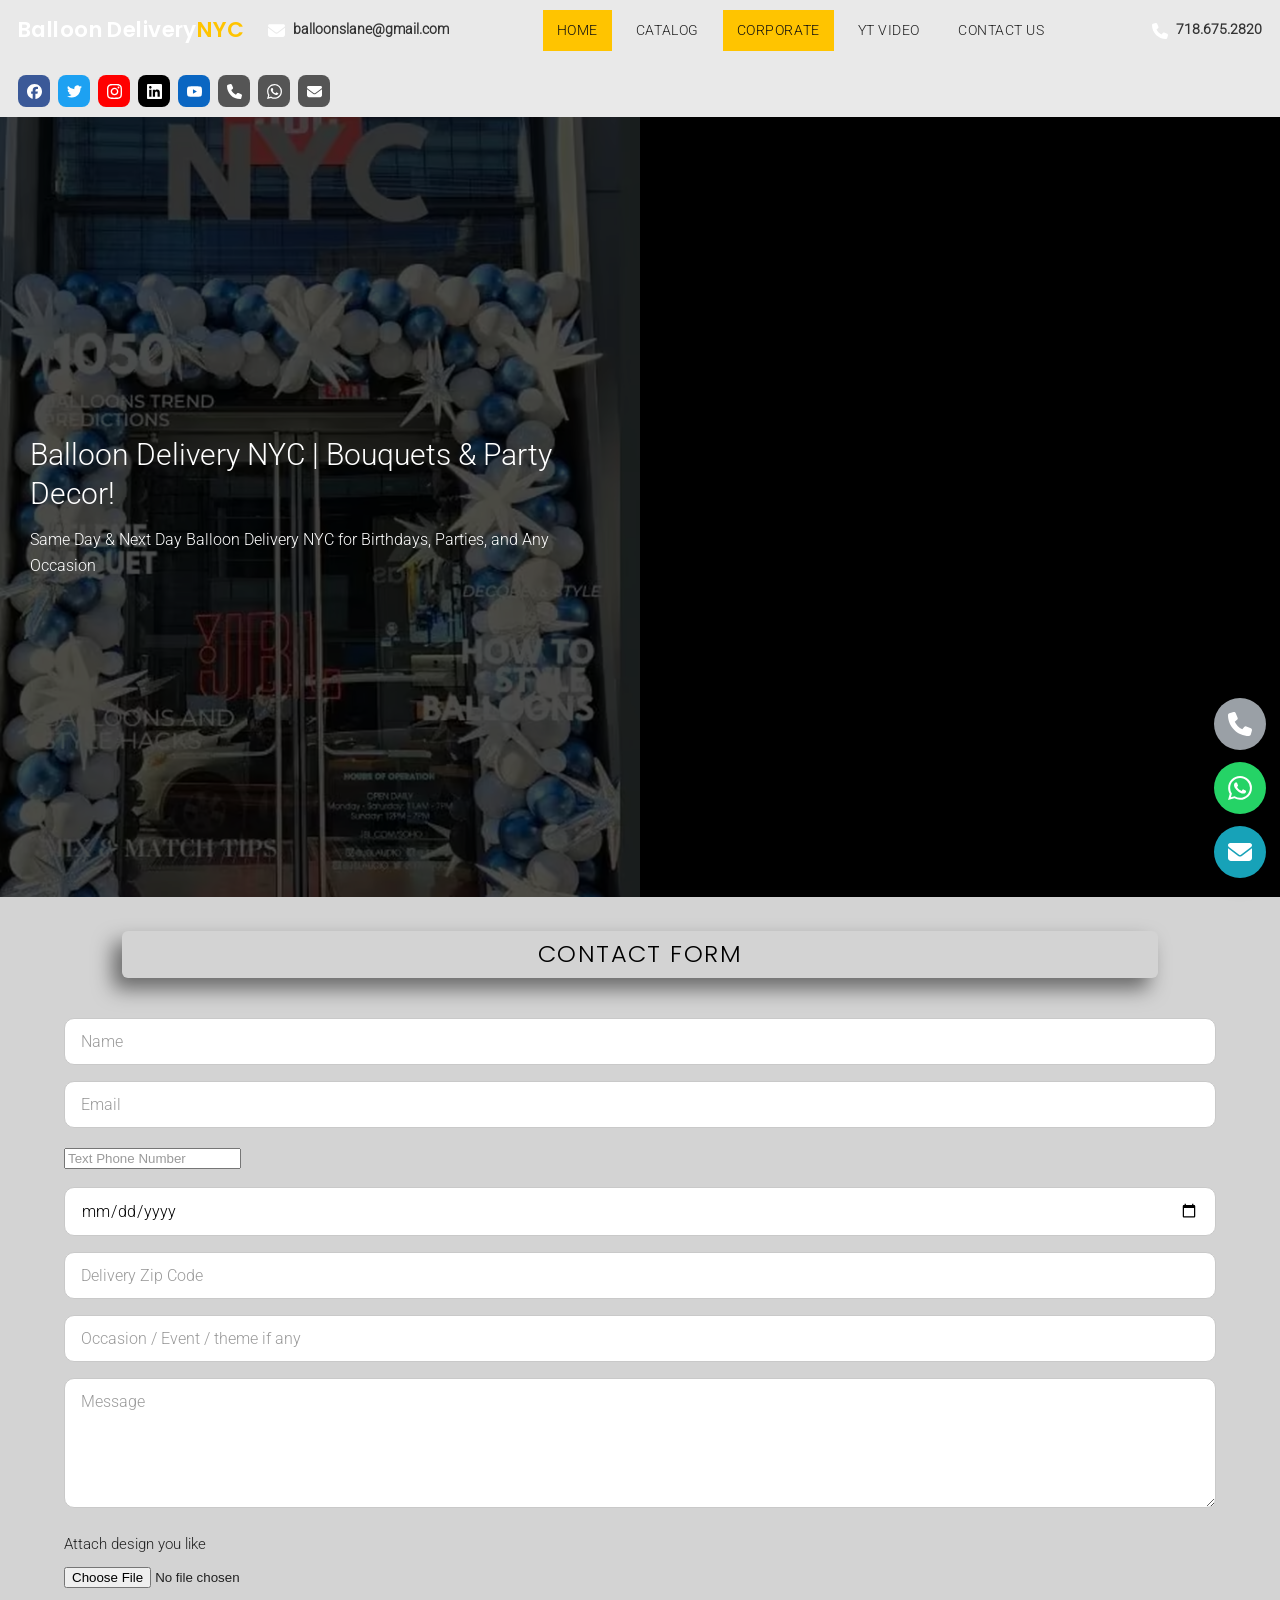
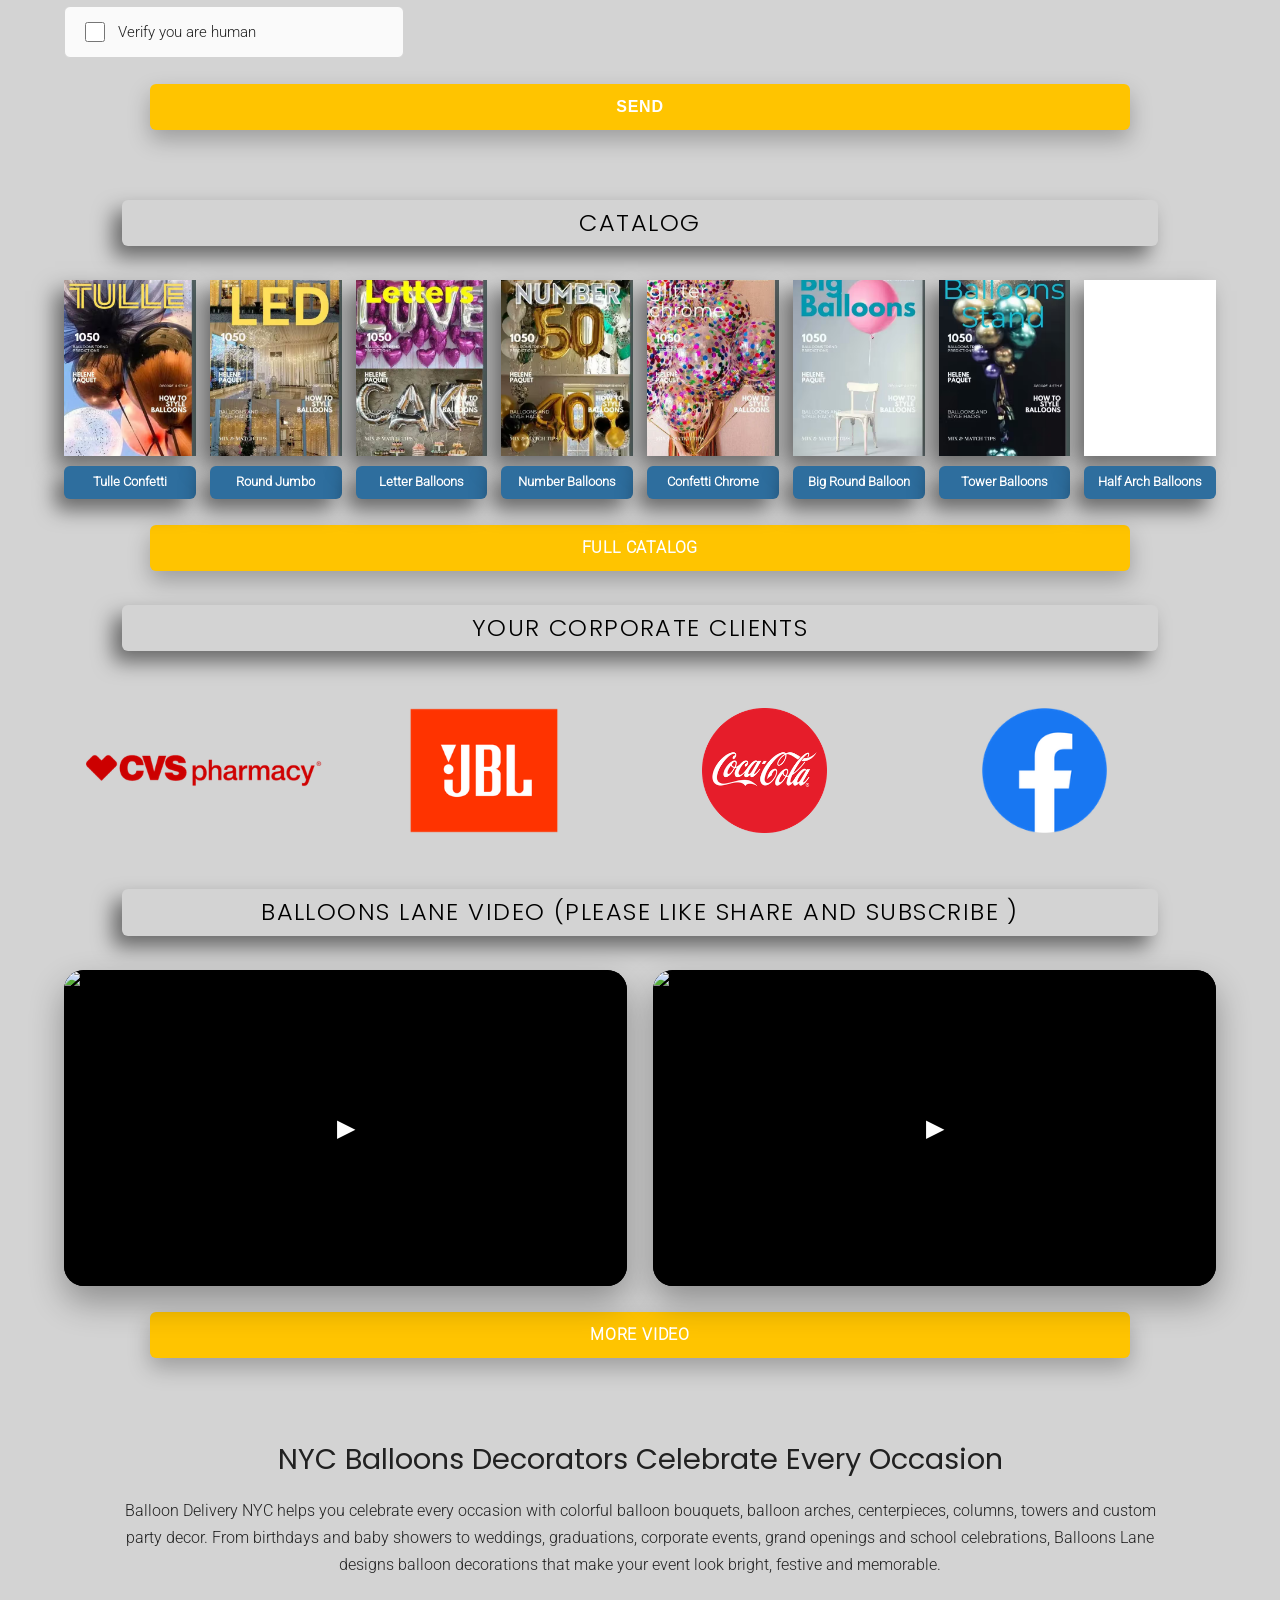
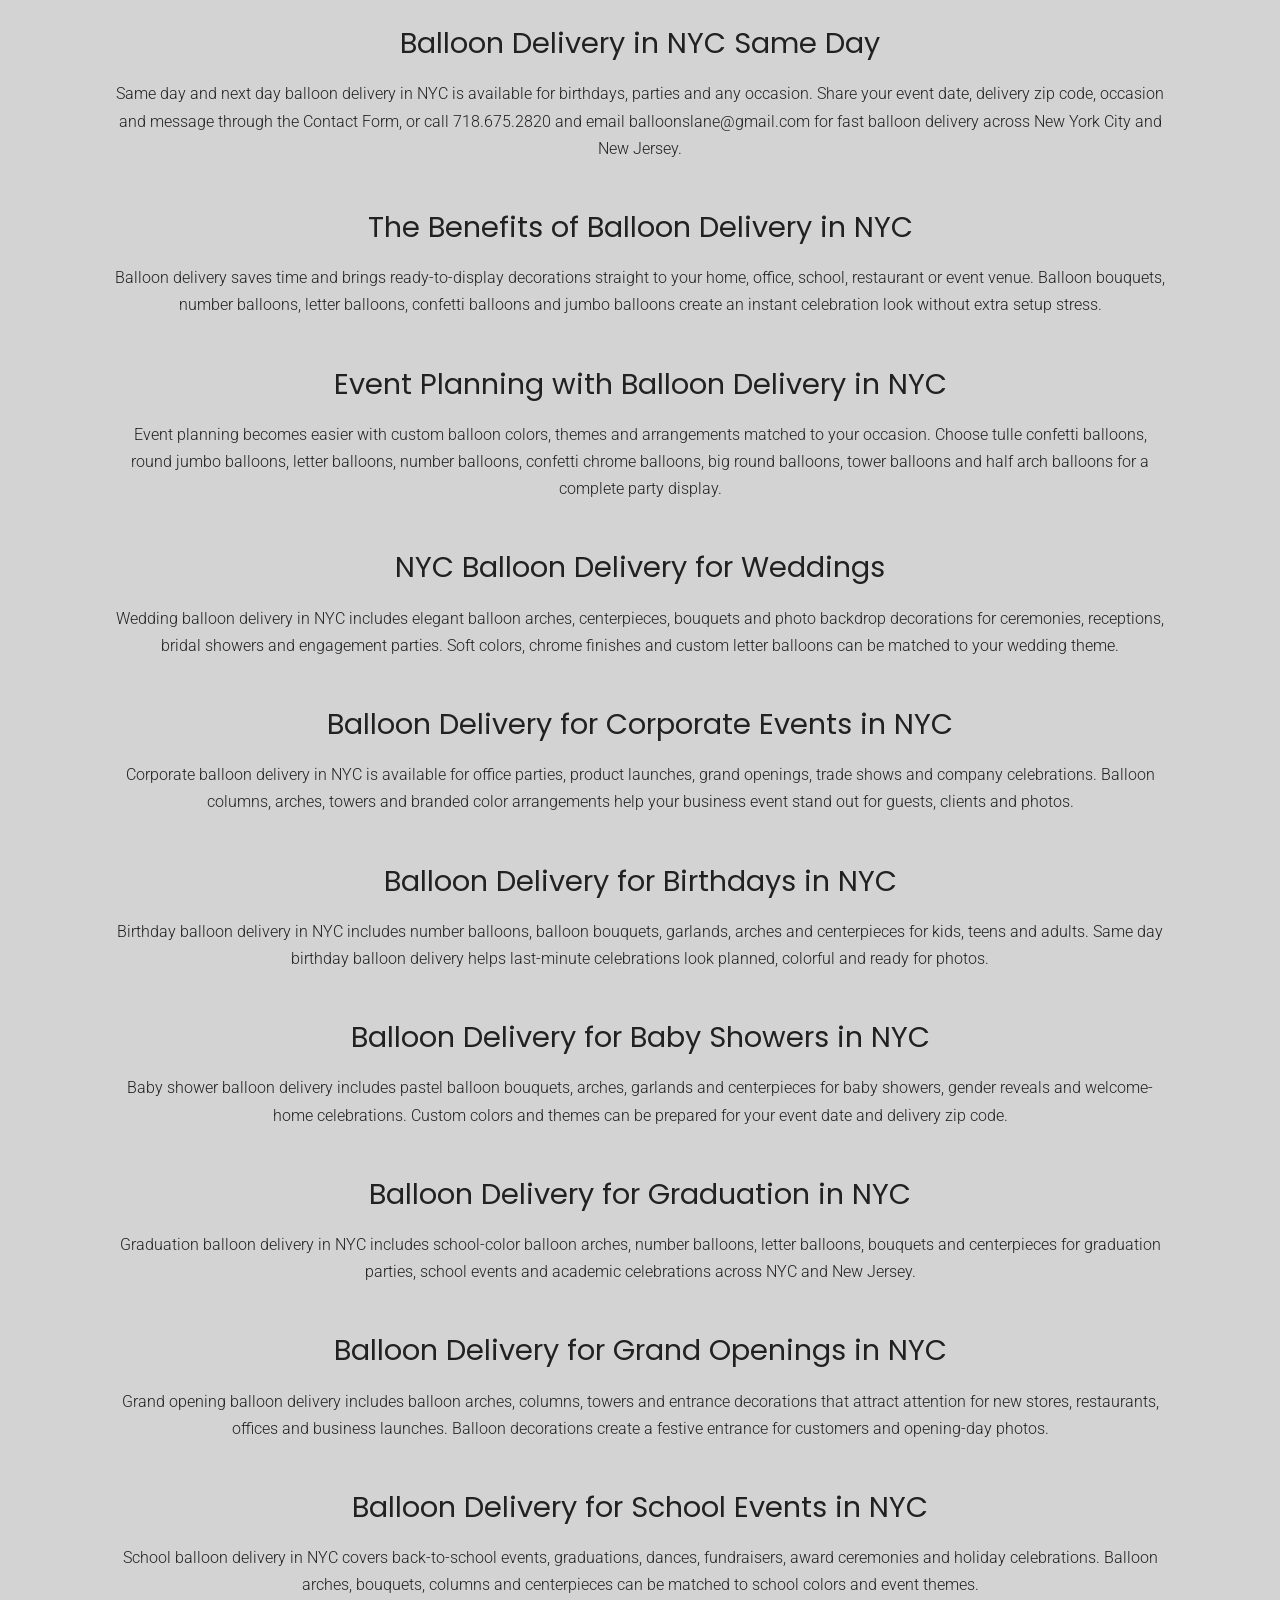
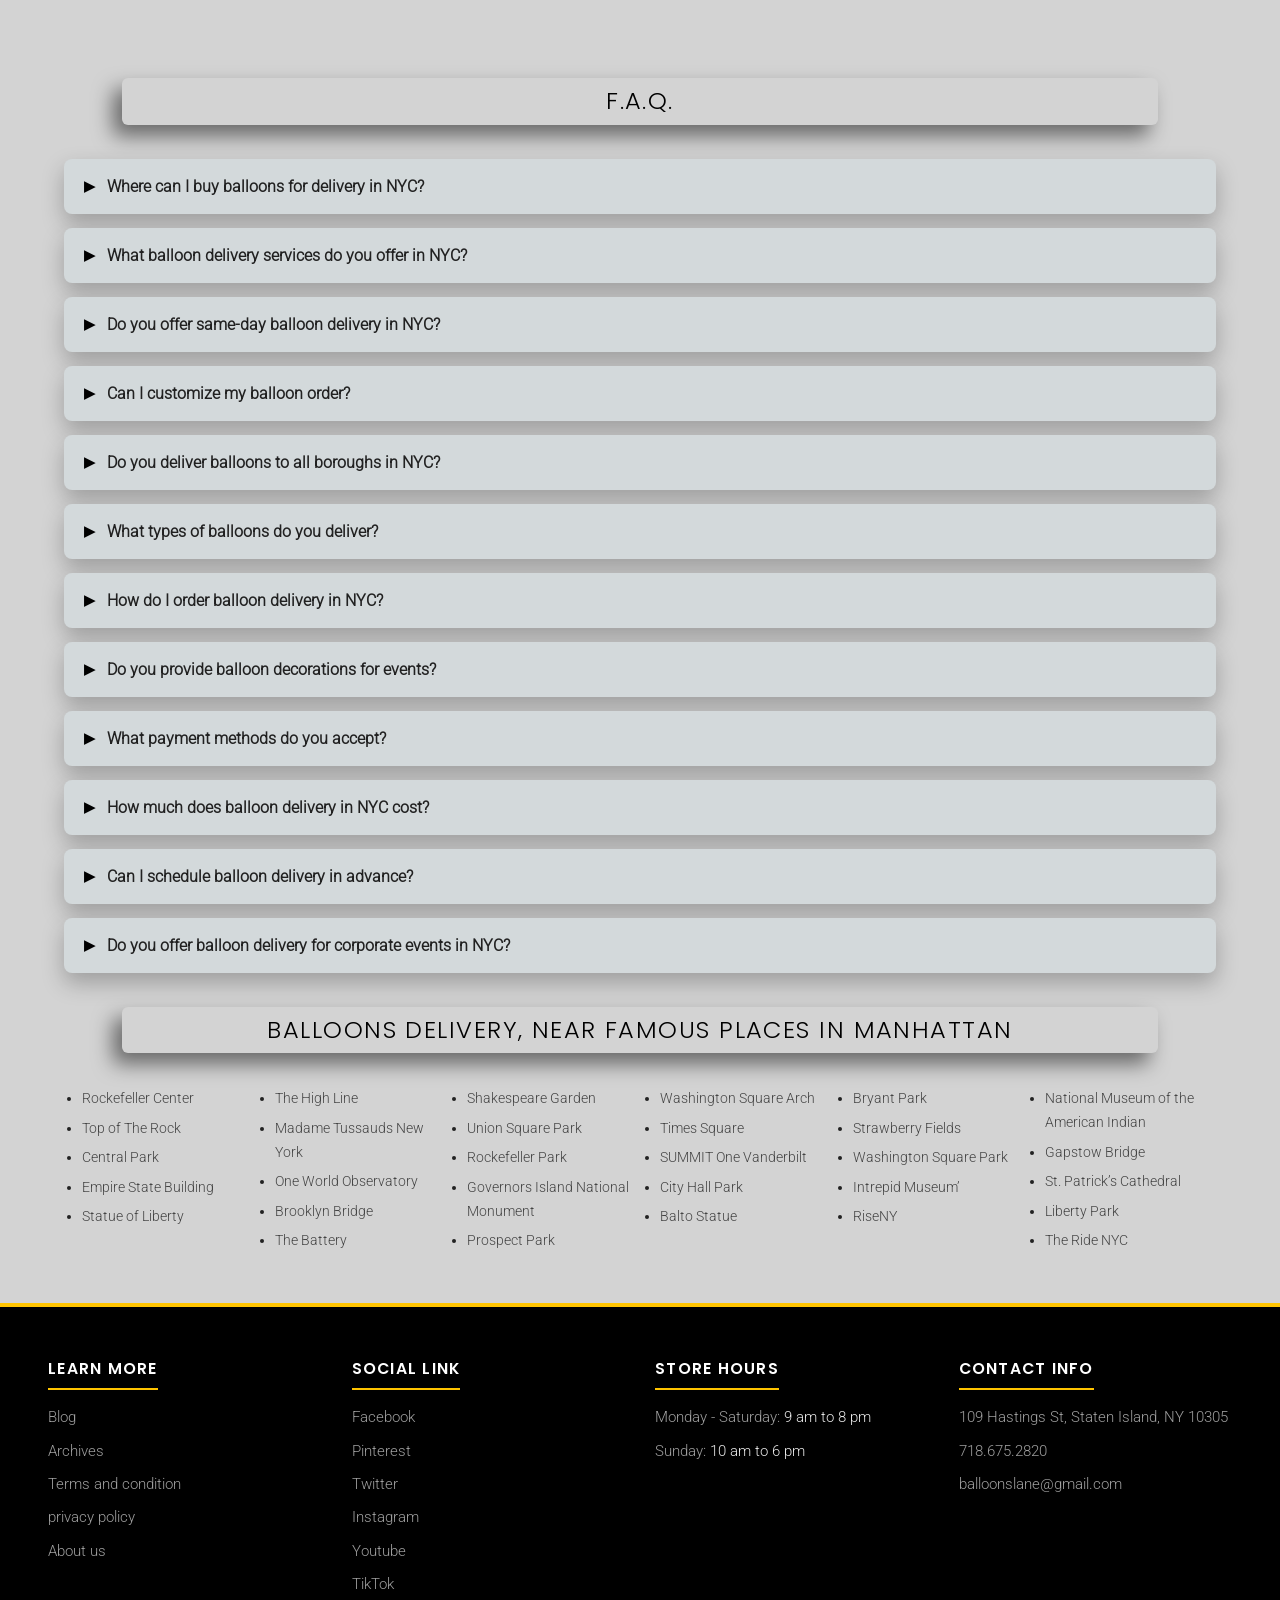
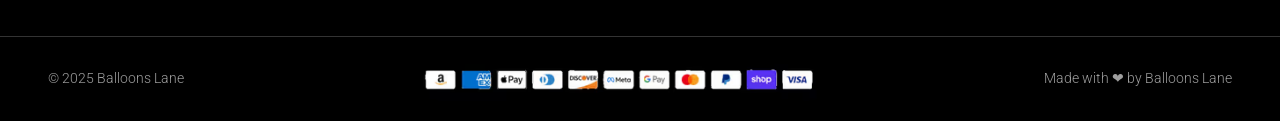
==== commit 2d0061b1: "Import website package" ====
--- a/index.html
+++ b/index.html
@@ -1,4 +1,5 @@
-<!DOCTYPE html><html lang="en"> <head><meta charset="utf-8"><meta name="viewport" content="width=device-width, initial-scale=1"><title>Balloon Delivery NYC | Same-Day Balloon Bouquets &amp; Decorations</title><meta name="description" content="Same Day &#38; Next Day Balloon Delivery NYC for Birthdays, Parties, and Any Occasion. Balloon bouquets, arches, centerpieces and party decor delivered across NYC and New Jersey."><meta name="robots" content="index, follow"><link rel="canonical" href="https://balloondeliverynyc.net/"><meta property="og:type" content="website"><meta property="og:title" content="Balloon Delivery NYC | Same-Day Balloon Bouquets &#38; Decorations"><meta property="og:description" content="Same Day &#38; Next Day Balloon Delivery NYC for Birthdays, Parties, and Any Occasion. Balloon bouquets, arches, centerpieces and party decor delivered across NYC and New Jersey."><meta property="og:url" content="https://balloondeliverynyc.net/"><meta property="og:image" content="https://balloondeliverynyc.net/images/hero-bg.avif"><meta name="twitter:card" content="summary_large_image"><link rel="icon" href="/favicon.ico" sizes="any"><link rel="icon" type="image/png" href="/images/favicon-512.png"><link rel="apple-touch-icon" href="/images/apple-touch-icon.png"><link rel="preload" as="font" type="font/woff2" href="/fonts/roboto-300-latin.woff2" crossorigin fetchpriority="high"><link rel="preload" as="font" type="font/woff2" href="/fonts/open-sans-300-latin.woff2" crossorigin fetchpriority="high"><link rel="preload" as="image" type="image/avif" href="/images/hero-bg.avif" fetchpriority="high"><link rel="stylesheet" href="/_astro/catalog.hK4ot5Ix.css">
-<style>.hero-photo[data-astro-cid-ewxirvlt]{position:absolute;inset:0;z-index:0}.hero-photo[data-astro-cid-ewxirvlt] img[data-astro-cid-ewxirvlt]{width:100%;height:100%;object-fit:cover;object-position:center;display:block}.hero-left[data-astro-cid-ewxirvlt]:before{z-index:1;background:#000000b3}.hero-left-text[data-astro-cid-ewxirvlt]{z-index:2}.hero-left-text[data-astro-cid-ewxirvlt] h2[data-astro-cid-ewxirvlt]{font-family:Roboto,sans-serif;font-size:30px;font-weight:400;color:#fff;line-height:1.3;margin:0}.hero-left-text[data-astro-cid-ewxirvlt] p[data-astro-cid-ewxirvlt]{font-family:Roboto,sans-serif;font-weight:200;color:#fff}.hero-right[data-astro-cid-ewxirvlt] iframe[data-astro-cid-ewxirvlt]{position:absolute;top:50%;left:50%;transform:translate(-50%,-50%) scale(1.4);width:auto;height:100%;min-width:100%;min-height:100%;max-width:none;aspect-ratio:16/9;border:0}
+<!DOCTYPE html><html lang="en"> <head><meta charset="utf-8"><meta name="viewport" content="width=device-width, initial-scale=1"><title>Balloon Delivery NYC | Same-Day Balloon Bouquets &amp; Decorations</title><meta name="description" content="Same Day &#38; Next Day Balloon Delivery NYC for Birthdays, Parties, and Any Occasion. Balloon bouquets, arches, centerpieces and party decor delivered across NYC and New Jersey."><meta name="robots" content="index, follow"><link rel="canonical" href="https://balloondeliverynyc.net/"><meta property="og:type" content="website"><meta property="og:title" content="Balloon Delivery NYC | Same-Day Balloon Bouquets &#38; Decorations"><meta property="og:description" content="Same Day &#38; Next Day Balloon Delivery NYC for Birthdays, Parties, and Any Occasion. Balloon bouquets, arches, centerpieces and party decor delivered across NYC and New Jersey."><meta property="og:url" content="https://balloondeliverynyc.net/"><meta property="og:image" content="https://balloondeliverynyc.net/images/hero-bg.avif"><meta name="twitter:card" content="summary_large_image"><link rel="icon" href="/favicon.ico" sizes="any"><link rel="icon" type="image/png" href="/images/favicon-512.png"><link rel="apple-touch-icon" href="/images/apple-touch-icon.png"><link rel="preload" as="font" type="font/woff2" href="/fonts/roboto-300-latin.woff2" crossorigin fetchpriority="high"><link rel="preload" as="font" type="font/woff2" href="/fonts/open-sans-300-latin.woff2" crossorigin fetchpriority="high"><link rel="preload" as="image" type="image/avif" href="/images/hero-bg-mobile.avif" media="(max-width:767px)" fetchpriority="high">
+  <link rel="preload" as="image" type="image/avif" href="/images/hero-bg.avif" media="(min-width:768px)" fetchpriority="high"><style>@font-face{font-family:Open Sans;font-style:normal;font-weight:300;font-display:swap;src:url(/fonts/open-sans-300-latin-ext.woff2) format("woff2");unicode-range:U+0100-02BA,U+02BD-02C5,U+02C7-02CC,U+02CE-02D7,U+02DD-02FF,U+0304,U+0308,U+0329,U+1D00-1DBF,U+1E00-1E9F,U+1EF2-1EFF,U+2020,U+20A0-20AB,U+20AD-20C4,U+2113,U+2C60-2C7F,U+A720-A7FF}@font-face{font-family:Open Sans;font-style:normal;font-weight:300;font-display:swap;src:url(/fonts/open-sans-300-latin.woff2) format("woff2");unicode-range:U+0000-00FF,U+0131,U+0152-0153,U+02BB-02BC,U+02C6,U+02DA,U+02DC,U+0304,U+0308,U+0329,U+2000-206F,U+20AC,U+2122,U+2191,U+2193,U+2212,U+2215,U+FEFF,U+FFFD}@font-face{font-family:Poppins;font-style:normal;font-weight:300;font-display:swap;src:url(/fonts/poppins-300-latin-ext.woff2) format("woff2");unicode-range:U+0100-02BA,U+02BD-02C5,U+02C7-02CC,U+02CE-02D7,U+02DD-02FF,U+0304,U+0308,U+0329,U+1D00-1DBF,U+1E00-1E9F,U+1EF2-1EFF,U+2020,U+20A0-20AB,U+20AD-20C4,U+2113,U+2C60-2C7F,U+A720-A7FF}@font-face{font-family:Poppins;font-style:normal;font-weight:300;font-display:swap;src:url(/fonts/poppins-300-latin.woff2) format("woff2");unicode-range:U+0000-00FF,U+0131,U+0152-0153,U+02BB-02BC,U+02C6,U+02DA,U+02DC,U+0304,U+0308,U+0329,U+2000-206F,U+20AC,U+2122,U+2191,U+2193,U+2212,U+2215,U+FEFF,U+FFFD}@font-face{font-family:Poppins;font-style:normal;font-weight:400;font-display:swap;src:url(/fonts/poppins-400-latin-ext.woff2) format("woff2");unicode-range:U+0100-02BA,U+02BD-02C5,U+02C7-02CC,U+02CE-02D7,U+02DD-02FF,U+0304,U+0308,U+0329,U+1D00-1DBF,U+1E00-1E9F,U+1EF2-1EFF,U+2020,U+20A0-20AB,U+20AD-20C4,U+2113,U+2C60-2C7F,U+A720-A7FF}@font-face{font-family:Poppins;font-style:normal;font-weight:400;font-display:swap;src:url(/fonts/poppins-400-latin.woff2) format("woff2");unicode-range:U+0000-00FF,U+0131,U+0152-0153,U+02BB-02BC,U+02C6,U+02DA,U+02DC,U+0304,U+0308,U+0329,U+2000-206F,U+20AC,U+2122,U+2191,U+2193,U+2212,U+2215,U+FEFF,U+FFFD}@font-face{font-family:Poppins;font-style:normal;font-weight:500;font-display:swap;src:url(/fonts/poppins-500-latin-ext.woff2) format("woff2");unicode-range:U+0100-02BA,U+02BD-02C5,U+02C7-02CC,U+02CE-02D7,U+02DD-02FF,U+0304,U+0308,U+0329,U+1D00-1DBF,U+1E00-1E9F,U+1EF2-1EFF,U+2020,U+20A0-20AB,U+20AD-20C4,U+2113,U+2C60-2C7F,U+A720-A7FF}@font-face{font-family:Poppins;font-style:normal;font-weight:500;font-display:swap;src:url(/fonts/poppins-500-latin.woff2) format("woff2");unicode-range:U+0000-00FF,U+0131,U+0152-0153,U+02BB-02BC,U+02C6,U+02DA,U+02DC,U+0304,U+0308,U+0329,U+2000-206F,U+20AC,U+2122,U+2191,U+2193,U+2212,U+2215,U+FEFF,U+FFFD}@font-face{font-family:Poppins;font-style:normal;font-weight:600;font-display:swap;src:url(/fonts/poppins-600-latin-ext.woff2) format("woff2");unicode-range:U+0100-02BA,U+02BD-02C5,U+02C7-02CC,U+02CE-02D7,U+02DD-02FF,U+0304,U+0308,U+0329,U+1D00-1DBF,U+1E00-1E9F,U+1EF2-1EFF,U+2020,U+20A0-20AB,U+20AD-20C4,U+2113,U+2C60-2C7F,U+A720-A7FF}@font-face{font-family:Poppins;font-style:normal;font-weight:600;font-display:swap;src:url(/fonts/poppins-600-latin.woff2) format("woff2");unicode-range:U+0000-00FF,U+0131,U+0152-0153,U+02BB-02BC,U+02C6,U+02DA,U+02DC,U+0304,U+0308,U+0329,U+2000-206F,U+20AC,U+2122,U+2191,U+2193,U+2212,U+2215,U+FEFF,U+FFFD}@font-face{font-family:Roboto;font-style:normal;font-weight:300;font-display:swap;src:url(/fonts/roboto-300-latin-ext.woff2) format("woff2");unicode-range:U+0100-02BA,U+02BD-02C5,U+02C7-02CC,U+02CE-02D7,U+02DD-02FF,U+0304,U+0308,U+0329,U+1D00-1DBF,U+1E00-1E9F,U+1EF2-1EFF,U+2020,U+20A0-20AB,U+20AD-20C4,U+2113,U+2C60-2C7F,U+A720-A7FF}@font-face{font-family:Roboto;font-style:normal;font-weight:300;font-display:swap;src:url(/fonts/roboto-300-latin.woff2) format("woff2");unicode-range:U+0000-00FF,U+0131,U+0152-0153,U+02BB-02BC,U+02C6,U+02DA,U+02DC,U+0304,U+0308,U+0329,U+2000-206F,U+20AC,U+2122,U+2191,U+2193,U+2212,U+2215,U+FEFF,U+FFFD}:root{--yellow:#FFC400;--yellow-dark:#E0A800;--header-gray:#E8730C;--body-gray:#E4E6E6;--band-gray:#DCE2E3;--hero-dark:#1E1E1E;--ink:#212121;--muted:#9E9E9E;--card-blue:#2E6E9E;--link-pink:#E91E63;--black:#000000;--wa-green:#25D366;--teal:#17A2B8;--fab-gray:#9AA0A6;--shadow-soft:0 16px 34px rgba(0,0,0,.32);--shadow-card:0 10px 22px rgba(0,0,0,.25);--shadow-product:-9px 11px 20px 0px rgba(0, 0, 0, .5);--shadow-band:-9px 11px 20px 0px rgba(0, 0, 0, .5);--radius:6px}*{box-sizing:border-box}html{scroll-behavior:smooth}body{margin:0;font-family:Segoe UI,Roboto,Helvetica Neue,Arial,sans-serif;color:var(--ink);background:var(--body-gray);line-height:1.7}h1,h2,h3,h4{line-height:1.35;margin:0 0 .6em;font-family:Poppins,Comfortaa,Segoe UI,sans-serif}img{max-width:100%;height:auto;display:block}a{color:var(--link-pink)}.container{max-width:none;width:100%;margin:0 auto;padding:0 clamp(16px,4vw,48px)}.band{background:var(--band-gray);border-radius:var(--radius);box-shadow:var(--shadow-band);text-align:center;padding:22px 18px;margin:34px auto;max-width:none}.band h2,.band h3{font-family:Poppins,Segoe UI,sans-serif;font-weight:300;text-transform:uppercase;letter-spacing:.06em;margin:0;color:#000;font-size:24px;line-height:.1}.band .sub{margin:.4em 0 0;color:#555;font-size:.95rem}.site-header{position:static;top:0;z-index:50;background:var(--header-gray);box-shadow:0 6px 14px #00000059,0 20px 38px #00000080}.header-contact{display:flex;align-items:center;gap:8px;font-size:.9rem;color:#fff}.header-contact a{color:#fff;text-decoration:none;font-weight:600}.main-nav a{text-decoration:none;color:#fff;font-weight:400;font-size:.85rem;text-transform:uppercase;letter-spacing:.04em;padding:9px 14px;border-radius:0;white-space:nowrap;transition:background .2s,color .2s}.main-nav a:hover,.main-nav a.active{background:#000;color:#fff}.nav-toggle{display:none;margin-left:auto;background:none;border:0;cursor:pointer;font-size:1.7rem;line-height:1;color:#fff;padding:6px 10px}.header-social a{width:32px;height:32px;border-radius:8px;background:#555;color:#fff;display:flex;align-items:center;justify-content:center;text-decoration:none;font-size:.8rem;font-weight:700}.hero-split{display:flex;padding:0;background:#5e5e5e;min-height:780px}.hero-pane{position:relative;width:50%}.hero-left{background:url(/images/hero-bg.avif) center 20%/cover no-repeat;display:flex;flex-direction:column;justify-content:center}.hero-left:before{content:"";position:absolute;inset:0;background:#0009}.hero-left-text{position:relative;padding:90px 34px 90px 30px}.hero-left-text h1{font-family:Open Sans,sans-serif;font-size:clamp(25px,1.1rem + 1.6vw,34px);font-weight:300;color:#fff;line-height:1.3;text-wrap:balance;margin:0}.hero-left-text p{font-family:Roboto,sans-serif;font-size:clamp(13.5px,.7rem + .5vw,15.5px);font-weight:300;color:var(--yellow);margin:14px 0 0}.hero-right{overflow:hidden;background:#000}.hero-right video{position:absolute;inset:0;width:100%;height:100%;object-fit:cover;display:block}.video-section{background:#000;padding:40px 20px}.video-single{max-width:none;margin:0 auto;border-radius:18px;overflow:hidden;box-shadow:var(--shadow-soft)}.video-single iframe{width:100%;aspect-ratio:16/9;border:0;display:block}.btn{display:inline-block;border:0;cursor:pointer;text-decoration:none;font-weight:600;line-height:1;text-transform:uppercase;letter-spacing:.05em;border-radius:6px;box-shadow:var(--shadow-card);transition:transform .15s,box-shadow .15s}.btn:hover{transform:translateY(-2px)}.btn-yellow{background:var(--yellow);color:#222;padding:15px 46px;font-size:1rem}.btn-yellow:hover{background:var(--yellow-dark)}.btn-blue{background:var(--card-blue);color:#fff;padding:11px 26px;font-size:.85rem;border-radius:6px;box-shadow:var(--shadow-card)}.btn-wide{display:block;width:85%;margin:26px auto;text-align:center}.inquiry-form{background:transparent;border-radius:0;box-shadow:none;padding:6px 0 10px;max-width:none;margin:0 auto}.inquiry-form .row{display:grid;grid-template-columns:1fr 1fr;gap:16px}.inquiry-form .field{margin-bottom:16px}.inquiry-form label{display:block;font-weight:600;margin-bottom:6px;font-size:.92rem}.inquiry-form ::placeholder{color:#9a9a9a}.inquiry-form input[type=text],.inquiry-form input[type=email],.inquiry-form input[type=tel],.inquiry-form input[type=date],.inquiry-form select,.inquiry-form textarea{width:100%;padding:13px 16px;border:1px solid #c9c9c9;border-radius:10px;font-size:1rem;font-family:inherit;background:#fff}.inquiry-form textarea{border-radius:10px;min-height:130px;resize:vertical}.inquiry-form input:focus,.inquiry-form select:focus,.inquiry-form textarea:focus{outline:2px solid var(--yellow);border-color:var(--yellow)}.form-note{font-size:.85rem;color:#666;text-align:center;margin-top:12px}.card-grid{display:grid;grid-template-columns:repeat(auto-fill,minmax(240px,1fr));gap:26px;margin:26px 0}.cat-card{background:#fff;border-radius:var(--radius);box-shadow:var(--shadow-card);overflow:hidden;text-align:center;padding-bottom:20px;display:flex;flex-direction:column}.cat-card img{width:100%;aspect-ratio:1/1;object-fit:cover}.cat-card h3{font-size:1.05rem;margin:14px 12px 6px;text-transform:uppercase;letter-spacing:.03em}.cat-card p{font-size:.9rem;color:#555;margin:0 14px 14px;flex:1}.cat-card .btn-blue{margin:0 16px}.gallery-grid{display:grid;grid-template-columns:repeat(auto-fill,minmax(200px,1fr));gap:18px;margin:22px 0}.gallery-grid figure{margin:0;background:#fff;border-radius:12px;overflow:hidden;box-shadow:var(--shadow-card)}.gallery-grid img{width:100%;aspect-ratio:1/1;object-fit:cover}.gallery-grid figcaption{padding:10px;font-size:.82rem;text-align:center;color:#444}.corp-wrap{position:relative;max-width:none;margin:0 auto;padding:0;overflow:hidden}.corp-track{display:flex;width:max-content;padding:10px 0;animation:corp-scroll 30s linear infinite}.corp-logo{flex:0 0 280px;background:transparent;border-radius:0;box-shadow:none;height:150px;display:flex;align-items:center;justify-content:center;padding:10px 14px}.corp-logo img{max-width:240px;max-height:125px;width:auto;height:auto;object-fit:contain}@keyframes corp-scroll{0%{transform:translate(0)}to{transform:translate(-50%)}}@media(prefers-reduced-motion:reduce){.corp-track{animation:none}}.video-grid{display:grid;grid-template-columns:1fr 1fr;gap:26px;max-width:none;margin:0 auto}.video-card{border:0;border-radius:20px;overflow:hidden;background:#000;box-shadow:var(--shadow-soft)}.more-video{text-align:center;margin-top:18px}.seo-copy{max-width:1350px;box-sizing:border-box;margin:0 auto;text-align:center;padding:10px clamp(16px,4vw,48px) 30px}.seo-copy h2{font-size:clamp(1.3rem,2.6vw,1.8rem);margin:1.6em 0 .6em}.seo-copy h3{font-size:1.15rem;margin:1.4em 0 .5em}.seo-copy h4{font-size:1.05rem;margin:1.2em 0 .4em}.seo-copy p{margin:0 0 1em}.check-list{list-style:none;padding:0;margin:1em auto;max-width:640px;text-align:center}.check-list li{margin:.45em 0}.check-list li:before{content:"✔ ";color:#2e7d32;font-weight:800}.faq{max-width:none;margin:0 auto}.faq-item{background:#d3d9db;border-radius:8px;box-shadow:var(--shadow-card);margin-bottom:14px;overflow:hidden}.faq-q{width:100%;text-align:left;background:none;border:0;cursor:pointer;padding:18px 20px;font-size:1rem;font-weight:700;color:var(--ink);display:flex;gap:12px;align-items:center;font-family:inherit}.faq-q .marker{color:#000;font-size:.9em}.faq-a{max-height:0;overflow:hidden;transition:max-height .3s ease;padding:0 20px}.faq-item.open .faq-a{max-height:600px;padding:0 20px 18px}.loc-section{max-width:none;margin:0 auto 30px}.loc-grid{columns:6 150px;column-gap:22px;list-style:none;padding:0;margin:0}.loc-grid li{break-inside:avoid;margin-bottom:.4em;font-size:.9rem}.loc-grid a{color:#444;text-decoration:none}.loc-grid a:hover{color:var(--link-pink)}.review-grid{display:grid;grid-template-columns:repeat(auto-fill,minmax(280px,1fr));gap:24px;max-width:none;margin:0 auto}.review-card{background:#fff;border-radius:var(--radius);box-shadow:var(--shadow-card);padding:24px;text-align:center}.review-card img{width:72px;height:72px;border-radius:50%;object-fit:cover;margin:0 auto 12px}.review-card h4{margin:0 0 8px}.review-card p{font-size:.92rem;color:#555;margin:0}.contact-hero{background:var(--hero-dark);color:#fff;text-align:center;padding:60px 20px}.contact-hero h1{font-size:clamp(1.8rem,3.4vw,2.6rem);margin:0}.contact-cards{display:grid;grid-template-columns:repeat(auto-fit,minmax(240px,1fr));gap:22px;max-width:none;margin:34px auto}.contact-card{background:#fff;border-radius:var(--radius);box-shadow:var(--shadow-card);padding:28px;text-align:center}.contact-card h3{margin:0 0 10px;text-transform:uppercase;font-size:1rem;letter-spacing:.05em}.contact-card a{color:var(--ink);font-weight:700;text-decoration:none;font-size:1.05rem}.contact-card a:hover{color:var(--link-pink)}.map-embed{max-width:none;margin:0 auto 34px;border-radius:var(--radius);overflow:hidden;box-shadow:var(--shadow-soft)}.map-embed iframe{width:100%;height:380px;border:0;display:block}.social-row{display:flex;gap:12px;justify-content:center;margin:18px 0 40px}.social-row a{width:48px;height:48px;border-radius:12px;background:#333;color:#fff;display:flex;align-items:center;justify-content:center;text-decoration:none;font-weight:800;font-size:.85rem}.social-row a:hover{background:var(--yellow);color:#222}.site-footer{background:var(--black);color:var(--muted);margin-top:50px;border-top:4px solid var(--yellow)}.footer-grid{max-width:none;margin:0 auto;padding:48px clamp(16px,4vw,48px) 30px;display:grid;grid-template-columns:repeat(auto-fit,minmax(220px,1fr));gap:30px}.footer-grid h4{color:#fff;text-transform:uppercase;letter-spacing:.08em;font-size:.98rem;margin:0 0 16px;padding-bottom:9px;border-bottom:2px solid var(--yellow);display:inline-block}.footer-grid li{margin-bottom:10px;font-size:.94rem;line-height:1.55}.footer-grid a{color:var(--muted);text-decoration:none;transition:color .2s ease}.footer-grid a:hover{color:var(--yellow)}.footer-bottom{border-top:1px solid #333;max-width:none;margin:0 auto;padding:20px clamp(16px,4vw,48px);display:flex;align-items:center;justify-content:space-between;gap:16px;flex-wrap:wrap;font-size:.88rem}.pay-icons{display:flex;gap:8px;flex-wrap:wrap;justify-content:center}.pay-icons span{background:#222;border:1px solid #444;border-radius:6px;color:#ddd;font-size:.68rem;font-weight:700;padding:5px 9px;white-space:nowrap}.contact-hero-banner{position:relative;background:linear-gradient(135deg,#2e6e9e,#5aa0c8,#e8730c);color:#fff;text-align:center;min-height:100vh;min-height:100svh;display:flex;align-items:center;justify-content:center;padding:90px 20px 120px}.contact-hero-inner{width:100%}.contact-hero-inner h1{font-size:clamp(2.9rem,6vw,4.4rem);margin:0 0 .3em;color:#fff;font-weight:700;text-shadow:0 2px 16px rgba(0,0,0,.5)}.contact-hero-inner .order-link{margin:.3em 0}.contact-hero-inner .order-link a{color:#fff;font-size:2rem;font-weight:600;text-decoration:none;text-shadow:0 2px 12px rgba(0,0,0,.5)}.contact-hero-inner .order-link a:hover{text-decoration:underline}.contact-hero-inner .lane-domain{color:#fff;opacity:.85;font-size:1.1rem;margin:.3em 0 0}.wave-divider{display:block;width:100%;height:70px;position:absolute;left:0;bottom:-1px}.wave-divider.top{top:-1px;bottom:auto;transform:scaleY(-1)}.info-bar-section{padding:10px 20px 30px;text-align:center}.info-bar{background:#cd6b2f;border-radius:6px;box-shadow:-16px 17px 17px #00000080;max-width:1250px;margin:36px auto 0;position:relative;z-index:2;display:grid;grid-template-columns:repeat(3,1fr);gap:14px;padding:30px 26px;color:#fff}.info-cell{display:flex;flex-direction:column;align-items:center;gap:10px}.info-icon{display:block;line-height:0}.info-icon svg{width:52px;height:52px;fill:#ffc72f}.info-cell a{color:#fff;text-decoration:none;font-size:1.2rem;font-weight:500}.info-cell a:hover{text-decoration:underline}.designs-section{position:relative;background:#62a9a4;text-align:center;margin:50px 0 0;padding:110px 20px}.designs-inner p{color:#fff;font-size:1.15rem;margin:0 0 18px}.designs-inner .btn{display:block;width:200px;margin:0 auto 14px;border-radius:42px;box-shadow:-15px 11px 19px #00000080}.designs-inner .btn-orange{background:#d3602d;padding:14px 50px}.designs-inner .btn-orange:hover{background:#d3602d}.designs-inner .btn-yellow-sm{background:#f90;color:#fff;padding:15px 30px}.btn-orange{background:#e67e22;color:#fff;padding:12px 30px;font-size:.95rem}.btn-orange:hover{background:#d35400}.btn-yellow-sm{background:var(--yellow);color:#8a6d00;padding:12px 30px;font-size:.95rem}.store-policy{text-align:center;padding:40px 20px 50px}.store-policy h2{font-size:1.6rem;font-weight:400;margin:0 0 .5em}.store-policy p{margin:0;color:#333}@media(max-width:700px){.info-bar{grid-template-columns:1fr;margin-top:-20px}.contact-hero-banner{padding:60px 20px 100px}}.fab-phone{background:var(--fab-gray)}.fab-wa{background:var(--wa-green)}.fab-mail{background:var(--teal)}@media(max-width:860px){.hero-split{flex-direction:column;min-height:0}.hero-pane{width:100%}.hero-right{aspect-ratio:16/9;min-height:0}.hero-left{min-height:560px}@media(max-width:600px){.hero-left{aspect-ratio:9/16;min-height:0}}.hero-left-text{padding:70px 24px 70px 30px}.hero-left{padding:40px 24px}.video-grid,.inquiry-form .row{grid-template-columns:1fr}.inquiry-form{padding:24px 18px}.nav-toggle{display:block}.main-nav{display:none;position:absolute;top:100%;left:0;right:0;z-index:55;flex-direction:column;flex-wrap:nowrap;gap:0;margin:0;background:var(--header-gray);box-shadow:0 18px 24px #00000059;padding:6px 0}.main-nav.open{display:flex}.main-nav a{padding:13px 20px;font-size:.95rem}.header-contact span.hide-m,.header-social{display:none}}.yt-facade{position:relative;width:100%;padding:0;border:0;background:#000;cursor:pointer;display:block}.yt-facade img{width:100%;aspect-ratio:16/9;object-fit:cover;display:block}.yt-facade .yt-play{position:absolute;top:50%;left:50%;transform:translate(-50%,-50%);width:64px;height:64px;border-radius:50%;background:#000000a6;color:#fff;font-size:1.5rem;display:flex;align-items:center;justify-content:center}.yt-facade:hover .yt-play,.yt-facade:focus-visible .yt-play{background:var(--yellow);color:#222}.video-card iframe{width:100%;aspect-ratio:16/9;border:0;display:block}:focus-visible{outline:3px solid var(--card-blue);outline-offset:2px}@media(prefers-reduced-motion:reduce){*,*:before,*:after{animation-duration:.01ms!important;transition-duration:.01ms!important;scroll-behavior:auto!important}}.header-social a{transition:filter .2s ease}.sr-only{position:absolute;width:1px;height:1px;overflow:hidden;clip:rect(0 0 0 0);white-space:nowrap}.cat-row{display:grid;grid-template-columns:repeat(8,1fr);gap:14px;margin:26px 0 6px}.cat-mini{display:block;text-decoration:none}.cat-mini img{width:100%;aspect-ratio:3/4;object-fit:cover;border:0;box-shadow:var(--shadow-product);background:#fff}.cat-mini .mini-btn{display:block;text-decoration:none;margin-top:10px;background:var(--card-blue);color:#fff;text-align:center;font-weight:600;font-size:.8rem;line-height:1;padding:10px 6px;border-radius:6px;box-shadow:var(--shadow-product)}.cat-mini:hover .mini-btn{background:#265d84}@media(max-width:1000px){.cat-row{grid-template-columns:repeat(4,1fr)}}@media(max-width:520px){.cat-row{grid-template-columns:1fr}}.seo-copy h2,.seo-copy h3,.seo-copy h4{font-weight:400}.loc-grid{list-style:disc;padding-left:18px}.loc-grid li{font-size:.88rem}.pay-strip{height:28px;width:auto;max-width:100%;margin:0 auto}@media(max-width:520px){.hero-left{min-height:400px}.hero-left-text{padding:54px 18px 54px 20px}.hero-left-text h1{font-size:27px}.hero-left-text p{font-size:14px}}.prod-grid{display:grid;grid-template-columns:repeat(8,1fr);gap:16px;margin:24px 0 40px}.prod-card{display:flex;flex-direction:column}.prod-card img{width:100%;aspect-ratio:3/4;object-fit:cover;border:0;box-shadow:var(--shadow-product);background:#fff}.prod-btn{display:block;margin-top:10px;background:var(--card-blue);color:#fff;text-align:center;font-weight:600;font-size:.8rem;line-height:1;padding:10px 6px;border-radius:6px;box-shadow:var(--shadow-product);text-decoration:none}a.prod-btn:hover{background:#265d84}.prod-btn.static{cursor:default;opacity:.85}@media(max-width:1000px){.prod-grid{grid-template-columns:repeat(4,1fr)}}@media(max-width:520px){.prod-grid{grid-template-columns:repeat(2,1fr)}}.social-row a:nth-child(1){background:#3b5998}.social-row a:nth-child(2){background:#55acee}.social-row a:nth-child(3){background:#262626}.social-row a:nth-child(4){background:#007bb5}.social-row a:nth-child(5){background:#cb2027}.social-row a:nth-child(6){background:#e62117}@media(max-width:1000px){.corp-logo{flex-basis:220px;height:130px}.corp-logo img{max-height:105px}}@media(max-width:560px){.corp-logo{flex-basis:180px;height:110px}.corp-logo img{max-height:88px}}.header-social a img{width:15px;height:15px;display:block}.social-row a img{width:22px;height:22px;display:block}.fab img{width:26px;height:26px;display:block}.contact-form-card{background:#fff;border-radius:var(--radius);box-shadow:var(--shadow-card);max-width:1000px;margin:0 auto 40px;padding:28px}.contact-form-card .field label{position:absolute;width:1px;height:1px;overflow:hidden;clip:rect(0 0 0 0);white-space:nowrap}.contact-form-card .form-note{margin-top:14px}.contact-hero-inner h1,.contact-hero-inner .order-link a,.contact-hero-inner .lane-domain{text-shadow:0 2px 10px rgba(0,0,0,.55)}.map-embed.tall iframe{height:450px}.map-embed.narrow{max-width:1250px}.fab img{width:24px;height:24px}.elementor-shape{overflow:hidden;position:absolute;left:0;width:100%;line-height:0;direction:ltr;z-index:2}.elementor-shape-bottom{bottom:-1px;transform:rotate(180deg)}.elementor-shape svg{display:block;width:calc(213% + 1.3px);height:169px;position:relative;left:50%;transform:translate(-50%) rotateY(180deg)}.elementor-shape .elementor-shape-fill{fill:#e4e6e6}@media(max-width:768px){.elementor-shape svg{width:calc(300% + 1.3px);height:111px}}.social-row a svg{width:22px;height:22px;fill:#fff}.social-row a:hover svg{fill:#222}.fancy-wave{position:absolute;top:-1px;left:0;width:100%;line-height:0;z-index:2}.fancy-wave svg{display:block;width:100%;height:110px}.fancy-wave .w1{fill:#e4e6e6;opacity:.35}.fancy-wave .w2{fill:#e4e6e6;opacity:.6}.fancy-wave .w3{fill:#e4e6e6;opacity:1}@media(max-width:768px){.fancy-wave svg{height:70px}}@media(max-width:700px){.footer-grid{grid-template-columns:1fr 1fr;gap:26px;padding-top:38px}.footer-bottom{justify-content:center;text-align:center}.pay-strip{max-width:100%;height:auto}}@media(max-width:860px){.header-inner{gap:10px 12px}.brand{order:1}.header-contact-email{order:1;margin-left:auto}.header-contact-email span.hide-m{display:inline}.nav-toggle{order:2;margin-left:0}.header-contact-phone{order:2}.header-social{order:2;display:flex;margin-left:auto;gap:6px}.header-social a{width:27px;height:27px;border-radius:6px}.header-social a img{width:13px;height:13px}.header-contact{font-size:.84rem}.header-contact svg{flex:none}}img,iframe,video{max-width:100%}html,body{overflow-x:clip}@media(max-width:700px){.band h2,.band h3{font-size:20px;line-height:1.3}.seo-copy h2{font-size:1.3rem;line-height:1.32}.seo-copy h3{font-size:1.08rem;line-height:1.38}.seo-copy h4{font-size:1rem;line-height:1.42}.seo-copy p{line-height:1.65}.faq-q{line-height:1.4}.inquiry-form input,.inquiry-form select,.inquiry-form textarea{font-size:16px}}.catalog-wrap .loc-section h3{font-family:Roboto,sans-serif;font-size:20px;font-weight:300;color:#000;text-align:left;line-height:1.3;margin:20px 0 8px}.catalog-wrap .loc-section h4{font-family:Roboto,sans-serif;font-size:16px;font-weight:300;color:#000;text-align:left;line-height:1.35;margin:14px 0 6px}.catalog-wrap .loc-grid{font-family:Open Sans,sans-serif;font-size:12px;font-weight:300;color:#000;line-height:1.65}.catalog-wrap .loc-grid li{font-size:12px;margin-bottom:2px}.blocks-grid{display:grid;grid-template-columns:repeat(auto-fill,minmax(215px,1fr));gap:4px 28px;align-items:start;text-align:left}.cat-block{min-width:0}.mini-list{list-style:disc;padding-left:18px;margin:0 0 14px;text-align:left;font-family:Open Sans,sans-serif;font-size:12px;font-weight:300;color:#000;line-height:1.65}.mini-list li{font-size:12px;margin-bottom:2px}.catalog-hero{background:#e4e6e6;color:#111;text-align:center;padding:44px 20px 26px}.catalog-hero h1{font-size:clamp(1.8rem,3.4vw,2.6rem);margin:0;color:#111}.review-marquee{overflow:hidden;padding:26px 0 8px}.review-track{display:flex;gap:22px;width:max-content;animation:review-scroll 60s linear infinite}.review-card{flex:0 0 350px;background:#fff;border:1px solid #e2e6e6;border-radius:14px;box-shadow:0 6px 18px #00000012;padding:22px;text-align:left}.review-head{display:flex;align-items:center;gap:12px;margin-bottom:10px}.review-ava{flex:none;width:46px;height:46px;border-radius:50%;background:linear-gradient(135deg,#ffc72f,#f39c12);color:#fff;display:flex;align-items:center;justify-content:center;font-family:Poppins,sans-serif;font-weight:600;font-size:1rem}.review-card h4{font-family:Poppins,sans-serif;font-size:.95rem;font-weight:600;margin:0;color:#1d1d1f}.review-stars{color:#e8a100;font-size:.8rem;letter-spacing:2px;line-height:1}.review-card p{font-size:.86rem;line-height:1.65;color:#333;margin:0}@keyframes review-scroll{0%{transform:translate(0)}to{transform:translate(-50%)}}@media(max-width:520px){.review-card{flex-basis:300px}}section[id]{scroll-margin-top:96px}@media(max-width:860px){section[id]{scroll-margin-top:148px}}.catalog-wrap .review-card{text-align:left;margin:0}.catalog-wrap .centered-blocks .cat-block h3,.catalog-wrap .centered-blocks .cat-block h4{text-align:center}.catalog-wrap .centered-blocks .mini-list{text-align:center;list-style-position:inside;padding-left:0}.catalog-wrap .centered-blocks .cat-block h3,.catalog-wrap .centered-blocks .cat-block h4{text-align:left}.catalog-wrap .centered-blocks .mini-list{text-align:left;list-style-position:outside;padding-left:18px}.blocks-grid{grid-template-columns:repeat(auto-fit,minmax(215px,240px));justify-content:center}@media(max-width:600px){.hero-left{background-image:url(/images/hero-bg.avif)}}@media(max-width:600px){.container{padding-left:12px;padding-right:12px}.band{padding:16px 12px;margin:24px auto}.band h2,.band h3{font-size:18px}.catalog-hero{padding:28px 12px 18px}.catalog-hero h1{font-size:1.5rem}.contact-hero{padding:40px 12px}.contact-hero h1{font-size:1.5rem}.contact-hero-banner{padding:60px 12px 90px}.contact-hero-inner h1{font-size:2.1rem}.contact-hero-inner .order-link a{font-size:1.4rem}.contact-hero-inner .lane-domain{font-size:.95rem}.catalog-wrap .loc-section{margin-bottom:22px}.catalog-wrap .loc-section h3{font-size:17px}.catalog-wrap .loc-section h4{font-size:14px}.seo-copy{padding:8px 12px 20px}.seo-copy h2{font-size:1.2rem}.video-section{padding:28px 12px}.card-grid{gap:18px;margin:18px 0}.cat-card{padding-bottom:16px}.cat-card h3{font-size:.98rem}.gallery-grid{gap:14px;margin:16px 0}.video-grid{gap:18px}.review-marquee{padding:18px 0 4px}.review-card{padding:18px 16px}.faq-item{margin-bottom:10px}.faq-q{padding:14px 16px}.faq-item.open .faq-a{padding:0 16px 14px}.inquiry-form{padding:16px 12px}.contact-form-card{padding:20px 16px;margin-bottom:28px}.contact-cards{margin:24px auto;gap:16px}.contact-card{padding:20px 16px}.map-embed{margin-bottom:24px}.map-embed iframe{height:300px}.map-embed.tall iframe{height:360px}.info-bar-section{padding:8px 12px 20px}.info-bar{padding:22px 16px;gap:10px}.info-icon svg{width:40px;height:40px}.info-cell a{font-size:1rem}.designs-section{padding:60px 12px}.designs-inner p{font-size:1rem}.store-policy{padding:28px 12px 36px}.store-policy h2{font-size:1.3rem}.social-row{margin:14px 0 28px}.social-row a{width:44px;height:44px}.footer-grid{padding:32px 12px 20px;gap:20px}.footer-bottom{padding:14px 12px}.header-inner{padding:8px 12px}.brand img{height:52px}.btn-yellow{padding:13px 28px}.btn-blue{padding:10px 20px}}.field-error{color:#b71c1c;font-size:.85rem;margin:6px 0 0}.field-invalid{border-color:#b71c1c!important}.inquiry-form button[type=submit]:disabled{opacity:.7}@media(min-width:1024px){.blocks-grid--5{grid-template-columns:repeat(5,1fr)}.blocks-grid--6{grid-template-columns:repeat(6,1fr)}.blocks-grid--4{grid-template-columns:repeat(4,1fr)}.blocks-grid--5,.blocks-grid--6,.blocks-grid--4{gap:4px 14px}}@media(min-width:700px)and (max-width:1023px){.blocks-grid--5,.blocks-grid--6{grid-template-columns:repeat(3,1fr)}.blocks-grid--4{grid-template-columns:repeat(2,1fr)}}@media(min-width:520px)and (max-width:699px){.blocks-grid--5,.blocks-grid--6,.blocks-grid--4{grid-template-columns:repeat(2,1fr)}}@media(max-width:519px){.blocks-grid--5,.blocks-grid--6,.blocks-grid--4{grid-template-columns:1fr}}.school-logo{display:flex;align-items:flex-end;gap:6px;line-height:1}.school-logo-word{font-family:Poppins,sans-serif;font-weight:600;font-size:34px;letter-spacing:-.02em;color:#fff;text-transform:lowercase}.school-logo-balloons{display:flex;gap:2px;padding-bottom:8px}.school-logo-balloons i{display:block;width:14px;height:18px;border-radius:50%/55% 55% 45% 45%}.school-logo-balloons i:nth-child(1){background:#2e6e9e}.school-logo-balloons i:nth-child(2){background:#ffc400}.school-logo-balloons i:nth-child(3){background:#e91e63}@media(max-width:640px){.school-logo-word{font-size:26px}}.hero-left{background:url(/images/hero-bg.avif) center 20%/cover no-repeat}.corp-text-logo{font-family:Poppins,sans-serif;font-weight:600;font-size:28px;color:#111;white-space:nowrap}:root{--header-gray:#5E6B73;--body-gray:#D3D3D3;--band-gray:#D3D3D3}html,body{overflow-x:hidden;max-width:100%}.container{width:90%;max-width:1350px;padding-left:0;padding-right:0}.band,.seo-copy{width:90%;max-width:1350px}.legal-copy{width:90%;max-width:1350px;margin:0 auto;padding:10px 0 40px}.legal-copy h1{font-size:clamp(1.7rem,3vw,2.4rem);font-weight:400;text-align:center;margin:28px 0 18px}.legal-copy h2{font-size:1.25rem;font-weight:500;margin:1.5em 0 .5em}.legal-copy p,.legal-copy li{font-size:1rem}.brand-text{color:#fff;font-family:Poppins,Segoe UI,sans-serif;font-size:1.35rem;font-weight:600;letter-spacing:.02em;white-space:nowrap}.brand-text span{color:var(--yellow)}.brand-text:hover{color:#fff}.hero-split{background:#5e5e5e}.hero-left-text h2{font-family:Roboto,sans-serif;font-size:30px;font-weight:400;color:#fff;line-height:1.3;margin:0}.hero-left-text p{color:#fff;font-weight:200}.btn,.btn-yellow,.btn-yellow-sm,.btn:link,.btn:visited,.btn:hover,.btn:active,.btn-yellow:link,.btn-yellow:visited,.btn-yellow:hover,.btn-yellow:active,.btn-yellow-sm:link,.btn-yellow-sm:visited,.btn-yellow-sm:hover,.btn-yellow-sm:active{color:#fff!important}.form-note-ok{color:#1b7a2e;font-weight:600}.form-note-error{color:#b00020;font-weight:600}.catalog-grid,.gallery-grid,.footer-grid,.blocks-grid,.contact-grid,.video-grid{grid-template-columns:repeat(4,minmax(0,1fr))}.blocks-grid--5{grid-template-columns:repeat(5,minmax(0,1fr))}.blocks-grid--6{grid-template-columns:repeat(6,minmax(0,1fr))}.blocks-grid--4{grid-template-columns:repeat(4,minmax(0,1fr))}.video-grid{grid-template-columns:repeat(2,minmax(0,1fr))}.contact-grid{grid-template-columns:repeat(3,minmax(0,1fr))}.waves-divider{display:block;width:100%;height:70px;margin-top:-1px}.contact-hero{position:relative;background:#5e5e5e;color:#fff;text-align:center;padding:70px 5% 30px;overflow:hidden}.contact-hero h1{color:#fff;font-weight:400;margin:0}.contact-hero p{max-width:90%;margin:12px auto 0}@media(max-width:1024px){.catalog-grid,.gallery-grid,.blocks-grid--5,.blocks-grid--6{grid-template-columns:repeat(3,minmax(0,1fr))}.footer-grid{grid-template-columns:repeat(2,minmax(0,1fr))}}@media(max-width:899px){.header-inner{justify-content:center}.catalog-grid,.gallery-grid,.blocks-grid,.blocks-grid--4,.blocks-grid--5,.blocks-grid--6{grid-template-columns:repeat(2,minmax(0,1fr))}.contact-grid,.video-grid{grid-template-columns:minmax(0,1fr)}.hero-split{flex-direction:column;min-height:0}.hero-left{min-height:520px}}@media(max-width:779px){.hero-right{display:none}.hero-left{min-height:460px}.hero-left-text{padding:60px 22px}.hero-left-text h2{font-size:25px}.brand-text{font-size:1.1rem}.main-nav{flex-wrap:wrap}}@media(max-width:480px){.catalog-grid,.gallery-grid,.blocks-grid,.blocks-grid--4,.blocks-grid--5,.blocks-grid--6,.footer-grid{grid-template-columns:minmax(0,1fr)}.hero-left{min-height:400px}.hero-left-text h2{font-size:22px}.container,.band,.seo-copy,.legal-copy{width:90%}}.site-header{position:static;top:0;z-index:50;background:#e9e9e9;box-shadow:0 6px 14px #00000059,0 20px 38px #00000080}.header-inner{position:relative;max-width:1280px;margin:0 auto;padding:10px 18px;display:flex;align-items:center;gap:24px;flex-wrap:wrap}.brand{display:flex;align-items:center;text-decoration:none}.brand img{height:64px;width:auto;display:block}.header-contact{display:flex;align-items:center;gap:8px;font-size:.9rem;color:#333}.header-contact a{color:#333;text-decoration:none;font-weight:600}.main-nav{margin:0 auto;display:flex;gap:10px;flex-wrap:nowrap;justify-content:center}.main-nav a,.main-nav a:link,.main-nav a:visited{color:#212121;text-decoration:none;font-weight:400;font-size:.85rem;text-transform:uppercase;letter-spacing:.04em;padding:9px 14px;border-radius:0;white-space:nowrap;transition:background .2s,color .2s}.main-nav a:hover{background:#000;color:#fff}.main-nav a.active{background:#ffc400;color:#111}.nav-toggle{display:none;margin-left:auto;background:none;border:0;cursor:pointer;font-size:1.7rem;line-height:1;color:#111;padding:6px 10px}.header-social{display:flex;gap:8px}.header-social a{width:32px;height:32px;border-radius:8px;background:#555;color:#fff;display:flex;align-items:center;justify-content:center;text-decoration:none;font-size:.8rem;font-weight:700;transition:filter .2s ease}.header-social a:hover{filter:brightness(1.35)}.header-social a:nth-child(1){background:#3b5998}.header-social a:nth-child(2){background:#1da1f2}.header-social a:nth-child(3){background:red}.header-social a:nth-child(4){background:#000}.header-social a:nth-child(5){background:#0a66c2}.site-footer{background:#000;color:#9e9e9e;margin-top:50px;border-top:4px solid #FFC400}.footer-grid{max-width:none;margin:0 auto;padding:48px clamp(16px,4vw,48px) 30px;display:grid;grid-template-columns:repeat(auto-fit,minmax(220px,1fr));gap:30px;border-bottom:1px solid #333}.footer-grid h4{color:#fff;text-transform:uppercase;letter-spacing:.08em;font-size:.98rem;margin:0 0 16px;padding-bottom:9px;border-bottom:2px solid #FFC400;display:inline-block}.footer-grid ul{list-style:none;padding:0;margin:0}.footer-grid li{margin-bottom:10px;font-size:.94rem;line-height:1.55;color:#9e9e9e}.footer-grid li span{color:#e8e8e8}.footer-grid a{color:#9e9e9e;text-decoration:none;transition:color .2s ease}.footer-grid a:hover{color:#ffc400}.footer-bottom{border-top:0;max-width:1350px;margin:0 auto;padding:20px clamp(16px,4vw,48px);display:flex;align-items:center;justify-content:space-between;gap:16px;flex-wrap:wrap;font-size:.88rem}@media(min-width:701px){.pay-strip{height:44px}}.fab-stack{position:fixed;right:14px;bottom:22px;display:flex;flex-direction:column;gap:12px;z-index:60}.fab{width:52px;height:52px;border-radius:50%;display:flex;align-items:center;justify-content:center;color:#fff;text-decoration:none;font-size:1.3rem;box-shadow:0 6px 18px #0000004d}.fab-phone{background:#9aa0a6}.fab-wa{background:#25d366}.fab-mail{background:#17a2b8}@media(max-width:860px){.nav-toggle{display:block}.main-nav{display:none;position:absolute;top:100%;left:0;right:0;z-index:55;flex-direction:column;flex-wrap:nowrap;gap:0;margin:0;background:#e9e9e9;box-shadow:0 18px 24px #00000059;padding:6px 0}.main-nav.open{display:flex}.main-nav a{padding:13px 20px;font-size:.95rem}.header-inner{gap:10px 12px}.brand{order:1}.header-contact-email{order:1;margin-left:auto}.header-contact-email span.hide-m{display:inline}.nav-toggle{order:2;margin-left:0}.header-contact-phone{order:2}.header-social{order:2;display:flex;margin-left:auto;gap:6px}.header-social a{width:27px;height:27px;border-radius:6px}.header-social a img{width:13px;height:13px}.header-contact{font-size:.84rem}.header-contact svg{flex:none}}@media(max-width:700px){.footer-grid{grid-template-columns:1fr 1fr;gap:26px;padding:38px 12px 20px}.footer-bottom{justify-content:center;text-align:center;padding:14px 12px}.pay-strip{max-width:100%;height:auto}.header-inner{padding:8px 12px}.brand img{height:52px}}@media(max-width:460px){.footer-grid{grid-template-columns:1fr}}@media(max-width:767px){.hero-left{background-image:url(/images/hero-bg-mobile.avif)}}
+.hero-photo[data-astro-cid-ewxirvlt]{position:absolute;inset:0;z-index:0}.hero-photo[data-astro-cid-ewxirvlt] img[data-astro-cid-ewxirvlt]{width:100%;height:100%;object-fit:cover;object-position:center;display:block}.hero-left[data-astro-cid-ewxirvlt]:before{z-index:1;background:#000000b3}.hero-left-text[data-astro-cid-ewxirvlt]{z-index:2}.hero-left-text[data-astro-cid-ewxirvlt] h2[data-astro-cid-ewxirvlt]{font-family:Roboto,sans-serif;font-size:30px;font-weight:400;color:#fff;line-height:1.3;margin:0}.hero-left-text[data-astro-cid-ewxirvlt] p[data-astro-cid-ewxirvlt]{font-family:Roboto,sans-serif;font-weight:200;color:#fff}.hero-right[data-astro-cid-ewxirvlt] iframe[data-astro-cid-ewxirvlt]{position:absolute;top:50%;left:50%;transform:translate(-50%,-50%) scale(1.4);width:auto;height:100%;min-width:100%;min-height:100%;max-width:none;aspect-ratio:16/9;border:0}
 .verify-row[data-astro-cid-v56yoci2]{display:flex;align-items:center;border:1px solid #d3d3d3;border-radius:6px;background:#fafafa;padding:12px 16px;margin:6px 0 20px;max-width:340px}.verify-row[data-astro-cid-v56yoci2] label[data-astro-cid-v56yoci2]{display:flex;align-items:center;gap:10px;font-weight:400;margin:0;cursor:pointer}.verify-row[data-astro-cid-v56yoci2] input[data-astro-cid-v56yoci2]{width:20px;height:20px}.formsubmit-frame[data-astro-cid-v56yoci2]{position:absolute;width:1px;height:1px;border:0;opacity:0;pointer-events:none}
-</style></head><body> <header class="site-header"> <div class="header-inner"> <a class="brand brand-text" href="/" aria-label="Balloon Delivery NYC home">Balloon Delivery <span>NYC</span></a> <div class="header-contact header-contact-email"> <img src="/images/social/mail.svg" alt="" width="17" height="17" aria-hidden="true"> <a href="mailto:balloonslane@gmail.com"><span class="hide-m">balloonslane@gmail.com</span></a> </div> <button class="nav-toggle" type="button" aria-label="Open menu" aria-expanded="false" aria-controls="mainNav">☰</button> <nav class="main-nav" id="mainNav" aria-label="Main navigation"> <a href="/" class="active" >Home</a> <a href="/catalog/" class="" >Catalog</a> <a href="/#corporate" class="" data-spy-link>Corporate</a> <a href="/#ytvideo" class="" data-spy-link>Yt video</a> <a href="/contact-us/" class="" >Contact us</a> </nav> <div class="header-contact header-contact-phone"> <img src="/images/social/phone.svg" alt="" width="16" height="16" aria-hidden="true"> <a href="tel:7186752820">718.675.2820</a> </div> <div class="header-social" aria-label="Social and quick contact links"> <a href="https://www.facebook.com/balloonslane/" target="_blank" rel="noopener" aria-label="Facebook"><img src="/images/social/facebook.svg" alt="" width="15" height="15" aria-hidden="true"></a> <a href="https://twitter.com/balloonslane" target="_blank" rel="noopener" aria-label="Twitter"><img src="/images/social/twitter.svg" alt="" width="15" height="15" aria-hidden="true"></a> <a href="https://www.instagram.com/balloonslane2/" target="_blank" rel="noopener" aria-label="Instagram"><img src="/images/social/instagram.svg" alt="" width="15" height="15" aria-hidden="true"></a> <a href="https://www.linkedin.com/in/balloonslane/" target="_blank" rel="noopener" aria-label="LinkedIn"><img src="/images/social/linkedin.svg" alt="" width="15" height="15" aria-hidden="true"></a> <a href="https://www.youtube.com/channel/UCdsIWq3AVAGaRpFoQ8-T3CA" target="_blank" rel="noopener" aria-label="YouTube"><img src="/images/social/youtube.svg" alt="" width="15" height="15" aria-hidden="true"></a> <a href="tel:7184270968" aria-label="Phone"><img src="/images/social/phone.svg" alt="" width="15" height="15" aria-hidden="true"></a> <a href="https://api.whatsapp.com/send/?phone=%2B17184270968&text&app_absent=0" target="_blank" rel="noopener" aria-label="Whatsapp"><img src="/images/social/whatsapp.svg" alt="" width="15" height="15" aria-hidden="true"></a> <a href="/contact-us/" aria-label="Envelope"><img src="/images/social/mail.svg" alt="" width="15" height="15" aria-hidden="true"></a> </div> </div> </header>  <main> <section class="hero-split" aria-label="Balloon Delivery NYC hero" data-astro-cid-ewxirvlt> <div class="hero-pane hero-left" data-astro-cid-ewxirvlt> <picture class="hero-photo" data-astro-cid-ewxirvlt> <source srcset="/images/hero-bg.avif" type="image/avif" data-astro-cid-ewxirvlt> <img src="/images/hero-bg.avif" alt="NYC balloon decoration with colorful party balloons" width="450" height="750" loading="eager" fetchpriority="high" data-astro-cid-ewxirvlt> </picture> <div class="hero-left-text" data-astro-cid-ewxirvlt> <h2 data-astro-cid-ewxirvlt>Balloon Delivery NYC | Bouquets &amp; Party Decor!</h2> <p data-astro-cid-ewxirvlt>Same Day &amp; Next Day Balloon Delivery NYC for Birthdays, Parties, and Any Occasion</p> </div> </div> <div class="hero-pane hero-right" aria-hidden="true" data-astro-cid-ewxirvlt> <iframe id="heroYt" class="elementor-background-video-embed" role="presentation" frameborder="0" allowfullscreen allow="accelerometer; autoplay; clipboard-write; encrypted-media; gyroscope; picture-in-picture; web-share" referrerpolicy="strict-origin-when-cross-origin" title="Balloons Lane background video" width="100%" height="100%" src="https://www.youtube.com/embed/iS14jRPG26Q?controls=0&rel=0&playsinline=1&cc_load_policy=0&autoplay=1&mute=1&loop=1&playlist=iS14jRPG26Q" data-astro-cid-ewxirvlt></iframe> </div> </section>  <script type="module">(function(){function t(){var s=document.querySelector(".hero-right"),e=document.getElementById("heroYt");if(!(!s||!e)){var o=s.clientWidth,r=s.clientHeight;if(!(!o||!r)){var d=16/9,l=1.4,n,i;o/r>d?(n=o*l,i=n/d):(i=r*l,n=i*d),e.style.width=n+"px",e.style.height=i+"px",e.style.maxWidth="none",e.style.left=(o-n)/2+"px",e.style.top=(r-i)/2+"px",e.style.transform="none"}}}window.addEventListener("load",t),window.addEventListener("resize",t),t(),setTimeout(t,500),setTimeout(t,2e3)})();</script> <section id="contact" data-spy> <div class="container"> <div class="band"><h2>Contact Form</h2></div> <form class="inquiry-form" method="post" enctype="multipart/form-data" action="https://formsubmit.co/seooptimizeragency@gmail.com" target="cf-formsubmit-frame" novalidate data-astro-cid-v56yoci2> <input type="hidden" name="_subject" value="New Order Inquiry - Balloon Delivery NYC" data-astro-cid-v56yoci2> <input type="hidden" name="_template" value="table" data-astro-cid-v56yoci2> <input type="hidden" name="_next" value="https://balloondeliverynyc.net/form-sent/" data-astro-cid-v56yoci2> <input type="text" name="_honey" style="display:none" tabindex="-1" autocomplete="off" data-astro-cid-v56yoci2> <div class="field" data-astro-cid-v56yoci2> <label class="sr-only" for="cf-name" data-astro-cid-v56yoci2>Name</label> <input type="text" id="cf-name" name="name" autocomplete="name" placeholder="Name" data-astro-cid-v56yoci2> </div> <div class="field" data-astro-cid-v56yoci2> <label class="sr-only" for="cf-email" data-astro-cid-v56yoci2>Email</label> <input type="email" id="cf-email" name="email" autocomplete="email" placeholder="Email" required data-astro-cid-v56yoci2> </div> <div class="field" data-astro-cid-v56yoci2> <label class="sr-only" for="cf-phone" data-astro-cid-v56yoci2>Text Phone Number</label> <input type="number" id="cf-phone" name="phone" autocomplete="tel" placeholder="Text Phone Number" data-astro-cid-v56yoci2> </div> <div class="field" data-astro-cid-v56yoci2> <label class="sr-only" for="cf-date" data-astro-cid-v56yoci2>Event Date</label> <input type="date" id="cf-date" name="event_date" placeholder="Event Date" data-astro-cid-v56yoci2> </div> <div class="field" data-astro-cid-v56yoci2> <label class="sr-only" for="cf-zip" data-astro-cid-v56yoci2>Delivery Zip Code</label> <input type="text" id="cf-zip" name="delivery_zip" inputmode="numeric" placeholder="Delivery Zip Code" required data-astro-cid-v56yoci2> </div> <div class="field" data-astro-cid-v56yoci2> <label class="sr-only" for="cf-occasion" data-astro-cid-v56yoci2>Occasion / Event / theme if any</label> <input type="text" id="cf-occasion" name="occasion" placeholder="Occasion / Event / theme if any" data-astro-cid-v56yoci2> </div> <div class="field" data-astro-cid-v56yoci2> <label class="sr-only" for="cf-msg" data-astro-cid-v56yoci2>Message</label> <textarea id="cf-msg" name="message" required placeholder="Message" data-astro-cid-v56yoci2></textarea> </div> <div class="field" data-astro-cid-v56yoci2> <label for="cf-file" style="font-weight:400" data-astro-cid-v56yoci2>Attach design you like</label> <input type="file" id="cf-file" name="attachment" data-astro-cid-v56yoci2> </div> <div class="verify-row" data-astro-cid-v56yoci2> <label data-astro-cid-v56yoci2><input type="checkbox" name="human_verified" value="yes" required data-astro-cid-v56yoci2> Verify you are human</label> </div> <button type="submit" class="btn btn-yellow btn-wide" data-astro-cid-v56yoci2>Send</button> <p class="form-note" aria-live="polite" data-astro-cid-v56yoci2></p> <iframe class="formsubmit-frame" name="cf-formsubmit-frame" title="Form submission" aria-hidden="true" tabindex="-1" data-astro-cid-v56yoci2></iframe> </form>  </div> </section> <section id="catalog" data-spy> <div class="container"> <div class="band"><h2>Catalog</h2></div> <div class="cat-row"> <div class="cat-mini"> <img src="/_astro/tulle-confetti-glitter-sparkle-balloons.CuqDko1o_1UJXu0.avif" alt="Tulle confetti glitter sparkle balloons" loading="lazy" decoding="async" fetchpriority="auto" width="450" height="750"> <a class="mini-btn" href="https://balloonsnumber.com/tulle-confetti" target="_blank" rel="noopener">Tulle Confetti</a> </div><div class="cat-mini"> <img src="/_astro/round-jumbo-led-clear-personalized-balloons.6edvoJrn_2lbOF4.avif" alt="Round jumbo LED clear personalized balloons" loading="lazy" decoding="async" fetchpriority="auto" width="450" height="750"> <a class="mini-btn" href="https://balloonsnumber.com/round-jumbo-led-clear-personalize-balloons/" target="_blank" rel="noopener">Round Jumbo</a> </div><div class="cat-mini"> <img src="/_astro/number-name-letters-age-milestone-balloons.DC4IvL2U_Z1P2npV.avif" alt="Number name letters age milestone balloons" loading="lazy" decoding="async" fetchpriority="auto" width="450" height="750"> <a class="mini-btn" href="https://balloonsnumber.com/letter-balloons/" target="_blank" rel="noopener">Letter Balloons</a> </div><div class="cat-mini"> <img src="/_astro/gold-number-balloons.DS-7ARxe_1fPqzp.avif" alt="Gold number balloons" loading="lazy" decoding="async" fetchpriority="auto" width="450" height="750"> <a class="mini-btn" href="https://balloonsnumber.com/number-balloons/" target="_blank" rel="noopener">Number Balloons</a> </div><div class="cat-mini"> <img src="/_astro/confetti-chrome-glitter-balloons.BuYRMmFq_Z2dsh77.avif" alt="Confetti chrome glitter balloons" loading="lazy" decoding="async" fetchpriority="auto" width="450" height="750"> <a class="mini-btn" href="https://balloonsnumber.com/confetti-chrome/" target="_blank" rel="noopener">Confetti Chrome</a> </div><div class="cat-mini"> <img src="/_astro/big-giant-large-round-jumbo-balloons.CLma638L_Z2vIyao.avif" alt="Big giant large round jumbo balloons" loading="lazy" decoding="async" fetchpriority="auto" width="450" height="750"> <a class="mini-btn" href="https://balloonsnumber.com/big-round-balloons/" target="_blank" rel="noopener">Big Round Balloon</a> </div><div class="cat-mini"> <img src="/_astro/balloons-tower-stand.slnlv2Zr_Z2o2fwO.avif" alt="Balloons tower stand" loading="lazy" decoding="async" fetchpriority="auto" width="450" height="750"> <a class="mini-btn" href="https://balloonsnumber.com/tower-balloons/" target="_blank" rel="noopener">Tower Balloons</a> </div><div class="cat-mini"> <img src="/_astro/balloons-half-arch.BlRz5_Hq_1xQcx.avif" alt="Balloons half arch" loading="lazy" decoding="async" fetchpriority="auto" width="450" height="750"> <a class="mini-btn" href="https://balloonsnumber.com/half-arch-balloons" target="_blank" rel="noopener">Half Arch Balloons</a> </div> </div> <a class="btn btn-yellow btn-wide" href="/catalog/">Full Catalog</a> </div> </section> <section id="corporate" data-spy> <div class="container"> <div class="band"><h2>your Corporate CLIENTS</h2></div> <div class="corp-wrap"> <div class="corp-track"> <div class="corp-logo"><img src="/_astro/cvs-pharmacy-logo.cIzOAxyp_11pAAw.png" alt="CVS Pharmacy logo" loading="lazy" decoding="async" fetchpriority="auto" width="360" height="120"></div><div class="corp-logo"><img src="/_astro/jbl-logo.Cg5dfPUv_t4twV.png" alt="JBL logo" loading="lazy" decoding="async" fetchpriority="auto" width="320" height="180"></div><div class="corp-logo"><img src="/_astro/coca-cola-logo.OS0SBDIX_Z1lWz9F.png" alt="Coca-Cola logo" loading="lazy" decoding="async" fetchpriority="auto" width="240" height="160"></div><div class="corp-logo"><img src="/_astro/facebook-logo.BtoraQki_Z1GoNgb.png" alt="Facebook logo" loading="lazy" decoding="async" fetchpriority="auto" width="160" height="160"></div><div class="corp-logo"><img src="/_astro/google-logo.DZYQsEk7_ZEJzNI.png" alt="Google logo" loading="lazy" decoding="async" fetchpriority="auto" width="200" height="200"></div><div class="corp-logo"><img src="/_astro/amazon-logo.Cjmk4jff_Z2hnerU.png" alt="Amazon logo" loading="lazy" decoding="async" fetchpriority="auto" width="200" height="120"></div><div class="corp-logo"><img src="/_astro/netflix-logo.ByGo4X3l_Z5vWQK.png" alt="Netflix logo" loading="lazy" decoding="async" fetchpriority="auto" width="200" height="200"></div><div class="corp-logo"><img src="/_astro/corporate-client-logo.Ce6oOXCQ_1NP3bz.png" alt="Corporate client logo" loading="lazy" decoding="async" fetchpriority="auto" width="200" height="120"></div> <div class="corp-logo" aria-hidden="true"><img src="/_astro/cvs-pharmacy-logo.cIzOAxyp_11pAAw.png" alt loading="lazy" decoding="async" fetchpriority="auto" width="360" height="120"></div><div class="corp-logo" aria-hidden="true"><img src="/_astro/jbl-logo.Cg5dfPUv_t4twV.png" alt loading="lazy" decoding="async" fetchpriority="auto" width="320" height="180"></div><div class="corp-logo" aria-hidden="true"><img src="/_astro/coca-cola-logo.OS0SBDIX_Z1lWz9F.png" alt loading="lazy" decoding="async" fetchpriority="auto" width="240" height="160"></div><div class="corp-logo" aria-hidden="true"><img src="/_astro/facebook-logo.BtoraQki_Z1GoNgb.png" alt loading="lazy" decoding="async" fetchpriority="auto" width="160" height="160"></div><div class="corp-logo" aria-hidden="true"><img src="/_astro/google-logo.DZYQsEk7_ZEJzNI.png" alt loading="lazy" decoding="async" fetchpriority="auto" width="200" height="200"></div><div class="corp-logo" aria-hidden="true"><img src="/_astro/amazon-logo.Cjmk4jff_Z2hnerU.png" alt loading="lazy" decoding="async" fetchpriority="auto" width="200" height="120"></div><div class="corp-logo" aria-hidden="true"><img src="/_astro/netflix-logo.ByGo4X3l_Z5vWQK.png" alt loading="lazy" decoding="async" fetchpriority="auto" width="200" height="200"></div><div class="corp-logo" aria-hidden="true"><img src="/_astro/corporate-client-logo.Ce6oOXCQ_1NP3bz.png" alt loading="lazy" decoding="async" fetchpriority="auto" width="200" height="120"></div> </div> </div> </div> </section> <section id="ytvideo" data-spy> <div class="container"> <div class="band"><h2>Balloons Lane Video (please like share and subscribe )</h2></div> <div class="video-grid"> <div class="video-card"> <button class="yt-facade" type="button" data-yt="iS14jRPG26Q" data-title="Balloons Lane video" aria-label="Play video: Balloons Lane video"> <img src="https://i.ytimg.com/vi/iS14jRPG26Q/hqdefault.jpg" alt="Balloons Lane video" width="480" height="360" loading="lazy"> <span class="yt-play" aria-hidden="true">&#9654;</span> </button> </div><div class="video-card"> <button class="yt-facade" type="button" data-yt="D3jleZLWPvQ" data-title="50th Birthday Balloon Decorations | Birthday Balloon Bouquet and Garland decor Ideas | Balloons Lane" aria-label="Play video: 50th Birthday Balloon Decorations | Birthday Balloon Bouquet and Garland decor Ideas | Balloons Lane"> <img src="https://i.ytimg.com/vi/D3jleZLWPvQ/hqdefault.jpg" alt="50th Birthday Balloon Decorations | Birthday Balloon Bouquet and Garland decor Ideas | Balloons Lane" width="480" height="360" loading="lazy"> <span class="yt-play" aria-hidden="true">&#9654;</span> </button> </div> </div> <div class="more-video"> <a class="btn btn-yellow btn-wide" href="https://www.youtube.com/@BalloonsLane?sub_confirmation=1" target="_blank" rel="noopener">More Video</a> </div> </div> </section> <section class="seo-copy"> <h2>NYC Balloons Decorators Celebrate Every Occasion</h2> <p>Balloon Delivery NYC helps you celebrate every occasion with colorful balloon bouquets, balloon arches, centerpieces, columns, towers and custom party decor. From birthdays and baby showers to weddings, graduations, corporate events, grand openings and school celebrations, Balloons Lane designs balloon decorations that make your event look bright, festive and memorable.</p> <h2>Balloon Delivery in NYC Same Day</h2> <p>Same day and next day balloon delivery in NYC is available for birthdays, parties and any occasion. Share your event date, delivery zip code, occasion and message through the Contact Form, or call 718.675.2820 and email balloonslane@gmail.com for fast balloon delivery across New York City and New Jersey.</p> <h2>The Benefits of Balloon Delivery in NYC</h2> <p>Balloon delivery saves time and brings ready-to-display decorations straight to your home, office, school, restaurant or event venue. Balloon bouquets, number balloons, letter balloons, confetti balloons and jumbo balloons create an instant celebration look without extra setup stress.</p> <h2>Event Planning with Balloon Delivery in NYC</h2> <p>Event planning becomes easier with custom balloon colors, themes and arrangements matched to your occasion. Choose tulle confetti balloons, round jumbo balloons, letter balloons, number balloons, confetti chrome balloons, big round balloons, tower balloons and half arch balloons for a complete party display.</p> <h2>NYC Balloon Delivery for Weddings</h2> <p>Wedding balloon delivery in NYC includes elegant balloon arches, centerpieces, bouquets and photo backdrop decorations for ceremonies, receptions, bridal showers and engagement parties. Soft colors, chrome finishes and custom letter balloons can be matched to your wedding theme.</p> <h2>Balloon Delivery for Corporate Events in NYC</h2> <p>Corporate balloon delivery in NYC is available for office parties, product launches, grand openings, trade shows and company celebrations. Balloon columns, arches, towers and branded color arrangements help your business event stand out for guests, clients and photos.</p> <h2>Balloon Delivery for Birthdays in NYC</h2> <p>Birthday balloon delivery in NYC includes number balloons, balloon bouquets, garlands, arches and centerpieces for kids, teens and adults. Same day birthday balloon delivery helps last-minute celebrations look planned, colorful and ready for photos.</p> <h2>Balloon Delivery for Baby Showers in NYC</h2> <p>Baby shower balloon delivery includes pastel balloon bouquets, arches, garlands and centerpieces for baby showers, gender reveals and welcome-home celebrations. Custom colors and themes can be prepared for your event date and delivery zip code.</p> <h2>Balloon Delivery for Graduation in NYC</h2> <p>Graduation balloon delivery in NYC includes school-color balloon arches, number balloons, letter balloons, bouquets and centerpieces for graduation parties, school events and academic celebrations across NYC and New Jersey.</p> <h2>Balloon Delivery for Grand Openings in NYC</h2> <p>Grand opening balloon delivery includes balloon arches, columns, towers and entrance decorations that attract attention for new stores, restaurants, offices and business launches. Balloon decorations create a festive entrance for customers and opening-day photos.</p> <h2>Balloon Delivery for School Events in NYC</h2> <p>School balloon delivery in NYC covers back-to-school events, graduations, dances, fundraisers, award ceremonies and holiday celebrations. Balloon arches, bouquets, columns and centerpieces can be matched to school colors and event themes.</p> </section> <section id="faq"> <div class="container"> <div class="band"><h2>F.A.Q.</h2></div> <div class="faq"> <div class="faq-item"> <button class="faq-q" type="button"><span class="marker">&#9654;</span>Where can I buy balloons for delivery in NYC?</button> <div class="faq-a"><p>Balloons Lane delivers balloons across NYC and New Jersey. Order online, call 718.675.2820, or email balloonslane@gmail.com to place your order.</p></div> </div><div class="faq-item"> <button class="faq-q" type="button"><span class="marker">&#9654;</span>What balloon delivery services do you offer in NYC?</button> <div class="faq-a"><p>We provide same-day balloon delivery in NYC, including balloon bouquets, balloon arches, centerpieces, and decorations for parties and events.</p></div> </div><div class="faq-item"> <button class="faq-q" type="button"><span class="marker">&#9654;</span>Do you offer same-day balloon delivery in NYC?</button> <div class="faq-a"><p>Yes, we offer same-day balloon delivery in NYC for orders placed before our daily cutoff. Call us for rush and last-minute deliveries.</p></div> </div><div class="faq-item"> <button class="faq-q" type="button"><span class="marker">&#9654;</span>Can I customize my balloon order?</button> <div class="faq-a"><p>Yes, you can customize balloon bouquets, colors, messages, and arrangements for birthdays, anniversaries, baby showers, corporate events, and more.</p></div> </div><div class="faq-item"> <button class="faq-q" type="button"><span class="marker">&#9654;</span>Do you deliver balloons to all boroughs in NYC?</button> <div class="faq-a"><p>Yes, we deliver to Manhattan, Brooklyn, Queens, Staten Island, and the Bronx, as well as New Jersey.</p></div> </div><div class="faq-item"> <button class="faq-q" type="button"><span class="marker">&#9654;</span>What types of balloons do you deliver?</button> <div class="faq-a"><p>We deliver latex balloons, foil balloons, number balloons, letter balloons, balloon bouquets, balloon arches, and event decorations.</p></div> </div><div class="faq-item"> <button class="faq-q" type="button"><span class="marker">&#9654;</span>How do I order balloon delivery in NYC?</button> <div class="faq-a"><p>Order through our website, call 718.675.2820, or send your order details by email with the event date, delivery zip code, and message.</p></div> </div><div class="faq-item"> <button class="faq-q" type="button"><span class="marker">&#9654;</span>Do you provide balloon decorations for events?</button> <div class="faq-a"><p>Yes, we provide balloon decorations for birthdays, weddings, baby showers, corporate events, graduations, grand openings, and school events.</p></div> </div><div class="faq-item"> <button class="faq-q" type="button"><span class="marker">&#9654;</span>What payment methods do you accept?</button> <div class="faq-a"><p>We accept major payment methods shown on our website. Contact us before ordering if you need help with payment.</p></div> </div><div class="faq-item"> <button class="faq-q" type="button"><span class="marker">&#9654;</span>How much does balloon delivery in NYC cost?</button> <div class="faq-a"><p>Delivery cost depends on the balloon design, event size, and delivery location. Contact us with your zip code for a quote.</p></div> </div><div class="faq-item"> <button class="faq-q" type="button"><span class="marker">&#9654;</span>Can I schedule balloon delivery in advance?</button> <div class="faq-a"><p>Yes, you can schedule balloon delivery in advance by sharing your event date and delivery details when you order.</p></div> </div><div class="faq-item"> <button class="faq-q" type="button"><span class="marker">&#9654;</span>Do you offer balloon delivery for corporate events in NYC?</button> <div class="faq-a"><p>Yes, we deliver corporate balloon decorations, balloon arches, columns, and branded balloon setups for offices and company events in NYC.</p></div> </div> </div> </div> </section> <section id="locations"> <div class="container"> <div class="loc-section"> <div class="band"><h2>Balloons Delivery, Near Famous Places In Manhattan</h2></div> <ul class="loc-grid"> <li><a href="https://www.rockefellercenter.com/" target="_blank" rel="noopener">Rockefeller Center</a></li><li><a href="https://www.rockefellercenter.com/attractions/top-of-the-rock-observation-deck/" target="_blank" rel="noopener">Top of The Rock</a></li><li><a href="https://www.centralparknyc.org/" target="_blank" rel="noopener">Central Park</a></li><li><a href="https://www.esbnyc.com/" target="_blank" rel="noopener">Empire State Building</a></li><li><a href="https://www.nps.gov/stli/index.htm" target="_blank" rel="noopener">Statue of Liberty</a></li><li><a href="https://www.thehighline.org/" target="_blank" rel="noopener">The High Line</a></li><li><a href="https://www.madametussauds.com/new-york/tickets/?utm_source=local-listing&utm_medium=organic&utm_campaign=tickets" target="_blank" rel="noopener">Madame Tussauds New York</a></li><li><a href="https://oneworldobservatory.com/" target="_blank" rel="noopener">One World Observatory</a></li><li><a href="https://www.nyc.gov/html/dot/html/infrastructure/brooklyn-bridge.shtml" target="_blank" rel="noopener">Brooklyn Bridge</a></li><li><a href="https://www.thebattery.org/" target="_blank" rel="noopener">The Battery</a></li><li><a href="https://www.centralparknyc.org/attractions/shakespeare-garden" target="_blank" rel="noopener">Shakespeare Garden</a></li><li><a href="https://www.unionsquarenyc.org/" target="_blank" rel="noopener">Union Square Park</a></li><li><a href="https://bpca.ny.gov/place/rockefeller-park/" target="_blank" rel="noopener">Rockefeller Park</a></li><li><a href="https://www.nps.gov/gois/contacts.htm" target="_blank" rel="noopener">Governors Island National Monument</a></li><li><a href="https://www.prospectpark.org/" target="_blank" rel="noopener">Prospect Park</a></li><li><a href="http://www.nycgovparks.org/parks/washington-square-park/monuments/1657" target="_blank" rel="noopener">Washington Square Arch</a></li><li><a href="https://www.timessquarenyc.org/" target="_blank" rel="noopener">Times Square</a></li><li><a href="http://www.summitov.com/" target="_blank" rel="noopener">SUMMIT One Vanderbilt</a></li><li><a href="http://www.nycgovparks.org/parks/city-hall-park" target="_blank" rel="noopener">City Hall Park</a></li><li><a href="https://www.centralparknyc.org/attractions/balto" target="_blank" rel="noopener">Balto Statue</a></li><li><a href="https://bryantpark.org/" target="_blank" rel="noopener">Bryant Park</a></li><li><a href="https://www.centralparknyc.org/locations/strawberry-fields" target="_blank" rel="noopener">Strawberry Fields</a></li><li><a href="https://www.nycgovparks.org/parks/washington-square-park" target="_blank" rel="noopener">Washington Square Park</a></li><li><a href="https://intrepidmuseum.org/" target="_blank" rel="noopener">Intrepid Museum’</a></li><li><a href="https://riseny.co/" target="_blank" rel="noopener">RiseNY</a></li><li><a href="https://www.americanindian.si.edu/" target="_blank" rel="noopener">National Museum of the American Indian</a></li><li><a href="https://www.centralparknyc.org/locations/gapstow-bridge" target="_blank" rel="noopener">Gapstow Bridge</a></li><li><a href="https://www.saintpatrickscathedral.org/" target="_blank" rel="noopener">St. Patrick’s Cathedral</a></li><li><a href="https://www.nycgovparks.org/" target="_blank" rel="noopener">Liberty Park</a></li><li><a href="http://www.experiencetheride.com/" target="_blank" rel="noopener">The Ride NYC</a></li> </ul> </div> </div> </section> </main>  <footer class="site-footer"> <div class="footer-grid"> <div> <h4>LEARN MORE</h4> <ul> <li><a href="https://wordpress-520906-1667119.cloudwaysapps.com/balloon-blog/" target="_blank" rel="noopener">Blog</a></li> <li>Archives</li> <li><a href="/terms-and-conditions/">Terms and condition</a></li> <li><a href="/privacy-policy/">privacy policy</a></li> <li><a href="https://wordpress-520906-1667119.cloudwaysapps.com/about-us" target="_blank" rel="noopener">About us</a></li> </ul> </div> <div> <h4>Social link</h4> <ul> <li><a href="https://www.facebook.com/balloonslane/" target="_blank" rel="noopener">Facebook</a></li> <li><a href="https://www.pinterest.com/balloonslane/" target="_blank" rel="noopener">Pinterest</a></li> <li><a href="https://twitter.com/balloonslane" target="_blank" rel="noopener">Twitter</a></li> <li><a href="https://www.instagram.com/balloonslane2/" target="_blank" rel="noopener">Instagram</a></li> <li><a href="https://www.youtube.com/channel/UCdsIWq3AVAGaRpFoQ8-T3CA" target="_blank" rel="noopener">Youtube</a></li> <li><a href="https://www.tiktok.com/@balloons_lane" target="_blank" rel="noopener">TikTok</a></li> </ul> </div> <div> <h4>STORE HOURS</h4> <ul> <li>Monday - Saturday</li> <li>9 am to 8 pm</li> <li>Sunday</li> <li>10 am to 6 pm</li> </ul> </div> <div> <h4>CONTACT INFO</h4> <ul> <li><a href="tel:7184270968">718.675.2820</a></li> <li><a href="mailto:balloonslane@gmail.com">balloonslane@gmail.com</a></li> </ul> </div> </div> <div class="footer-bottom"> <span>© 2025 Balloons Lane</span> <img src="/_astro/payment-methods.DEKx41-Y_ZcHXcI.avif" alt="Payment method icons including Amazon, American Express, Apple Pay, Diners Club, Discover, JCB, Google Pay, Mastercard, PayPal, Shop Pay and Visa" loading="lazy" decoding="async" fetchpriority="auto" width="500" height="60" class="pay-strip"> <span>Made with ❤ by Balloons Lane</span> </div> </footer> <div class="fab-stack" aria-label="Quick contact"> <a class="fab fab-phone" href="tel:7184270968" aria-label="Phone"><img src="/images/social/phone.svg" alt="" width="24" height="24" aria-hidden="true"></a> <a class="fab fab-wa" href="https://api.whatsapp.com/send/?phone=%2B17184270968&text&app_absent=0" target="_blank" rel="noopener" aria-label="Whatsapp"><img src="/images/social/whatsapp.svg" alt="" width="26" height="26" aria-hidden="true"></a> <a class="fab fab-mail" href="/contact-us/" aria-label="Envelope"><img src="/images/social/mail.svg" alt="" width="24" height="24" aria-hidden="true"></a> </div> <script defer src="/js/main.js"></script> </body> </html>+</style></head><body> <header class="site-header"> <div class="header-inner"> <a class="brand brand-text" href="/" aria-label="Balloon Delivery NYC home">Balloon Delivery <span>NYC</span></a> <div class="header-contact header-contact-email"> <img src="/images/social/mail.svg" alt="" width="17" height="17" aria-hidden="true"> <a href="mailto:balloonslane@gmail.com"><span class="hide-m">balloonslane@gmail.com</span></a> </div> <button class="nav-toggle" type="button" aria-label="Open menu" aria-expanded="false" aria-controls="mainNav">☰</button> <nav class="main-nav" id="mainNav" aria-label="Main navigation"> <a href="/" class="active" >Home</a> <a href="/catalog/" class="" >Catalog</a> <a href="/#corporate" class="" data-spy-link>Corporate</a> <a href="/#ytvideo" class="" data-spy-link>Yt video</a> <a href="/contact-us/" class="" >Contact us</a> </nav> <div class="header-contact header-contact-phone"> <img src="/images/social/phone.svg" alt="" width="16" height="16" aria-hidden="true"> <a href="tel:7186752820">718.675.2820</a> </div> <div class="header-social" aria-label="Social and quick contact links"> <a href="https://www.facebook.com/balloonslane/" target="_blank" rel="noopener" aria-label="Facebook"><img src="/images/social/facebook.svg" alt="" width="15" height="15" aria-hidden="true"></a> <a href="https://twitter.com/balloonslane" target="_blank" rel="noopener" aria-label="Twitter"><img src="/images/social/twitter.svg" alt="" width="15" height="15" aria-hidden="true"></a> <a href="https://www.instagram.com/balloonslane2/" target="_blank" rel="noopener" aria-label="Instagram"><img src="/images/social/instagram.svg" alt="" width="15" height="15" aria-hidden="true"></a> <a href="https://www.linkedin.com/in/balloonslane/" target="_blank" rel="noopener" aria-label="LinkedIn"><img src="/images/social/linkedin.svg" alt="" width="15" height="15" aria-hidden="true"></a> <a href="https://www.youtube.com/@BalloonsLane?sub_confirmation=1" target="_blank" rel="noopener" aria-label="YouTube"><img src="/images/social/youtube.svg" alt="" width="15" height="15" aria-hidden="true"></a> <a href="tel:7184270968" aria-label="Phone"><img src="/images/social/phone.svg" alt="" width="15" height="15" aria-hidden="true"></a> <a href="https://api.whatsapp.com/send/?phone=%2B17184270968&text&app_absent=0" target="_blank" rel="noopener" aria-label="Whatsapp"><img src="/images/social/whatsapp.svg" alt="" width="15" height="15" aria-hidden="true"></a> <a href="/contact-us/" aria-label="Envelope"><img src="/images/social/mail.svg" alt="" width="15" height="15" aria-hidden="true"></a> </div> </div> </header>  <main> <section class="hero-split" aria-label="Balloon Delivery NYC hero" data-astro-cid-ewxirvlt> <div class="hero-pane hero-left" data-astro-cid-ewxirvlt> <picture class="hero-photo" data-astro-cid-ewxirvlt> <source media="(max-width:767px)" srcset="/images/hero-bg-mobile.avif" type="image/avif" data-astro-cid-ewxirvlt> <source srcset="/images/hero-bg.avif" type="image/avif" data-astro-cid-ewxirvlt> <img src="/images/hero-bg.avif" alt="NYC balloon decoration with colorful party balloons" width="450" height="750" loading="eager" fetchpriority="high" data-astro-cid-ewxirvlt> </picture> <div class="hero-left-text" data-astro-cid-ewxirvlt> <h2 data-astro-cid-ewxirvlt>Balloon Delivery NYC | Bouquets &amp; Party Decor!</h2> <p data-astro-cid-ewxirvlt>Same Day &amp; Next Day Balloon Delivery NYC for Birthdays, Parties, and Any Occasion</p> </div> </div> <div class="hero-pane hero-right" aria-hidden="true" data-astro-cid-ewxirvlt> <iframe id="heroYt" class="elementor-background-video-embed" role="presentation" frameborder="0" allowfullscreen allow="accelerometer; autoplay; clipboard-write; encrypted-media; gyroscope; picture-in-picture; web-share" referrerpolicy="strict-origin-when-cross-origin" title="Balloons Lane background video" width="100%" height="100%" data-src="https://www.youtube.com/embed/iS14jRPG26Q?controls=0&rel=0&playsinline=1&cc_load_policy=0&autoplay=1&mute=1&loop=1&playlist=iS14jRPG26Q" data-astro-cid-ewxirvlt></iframe> </div> </section>  <script type="module">(function(){function n(){var e=document.querySelector(".hero-right"),t=document.getElementById("heroYt");if(!(!e||!t)){var r=e.clientWidth,s=e.clientHeight;if(!(!r||!s)){var d=16/9,a=1.4,i,o;r/s>d?(i=r*a,o=i/d):(o=s*a,i=o*d),t.style.width=i+"px",t.style.height=o+"px",t.style.maxWidth="none",t.style.left=(r-i)/2+"px",t.style.top=(s-o)/2+"px",t.style.transform="none"}}}function l(){var e=document.getElementById("heroYt");e&&!e.src&&e.dataset.src&&e.offsetParent!==null&&(e.src=e.dataset.src)}window.addEventListener("load",function(){"requestIdleCallback"in window?requestIdleCallback(l,{timeout:3e4}):setTimeout(l,800)}),window.addEventListener("load",n),window.addEventListener("resize",n),n(),setTimeout(n,500),setTimeout(n,2e3)})();</script> <section id="contact" data-spy> <div class="container"> <div class="band"><h2>Contact Form</h2></div> <form class="inquiry-form" method="post" enctype="multipart/form-data" action="https://formsubmit.co/seooptimizeragency@gmail.com" target="cf-formsubmit-frame" novalidate data-astro-cid-v56yoci2> <input type="hidden" name="_subject" value="New Order Inquiry - Balloon Delivery NYC" data-astro-cid-v56yoci2> <input type="hidden" name="_template" value="table" data-astro-cid-v56yoci2> <input type="hidden" name="_next" value="https://balloondeliverynyc.net/form-sent/" data-astro-cid-v56yoci2> <input type="text" name="_honey" style="display:none" tabindex="-1" autocomplete="off" data-astro-cid-v56yoci2> <div class="field" data-astro-cid-v56yoci2> <label class="sr-only" for="cf-name" data-astro-cid-v56yoci2>Name</label> <input type="text" id="cf-name" name="name" autocomplete="name" placeholder="Name" data-astro-cid-v56yoci2> </div> <div class="field" data-astro-cid-v56yoci2> <label class="sr-only" for="cf-email" data-astro-cid-v56yoci2>Email</label> <input type="email" id="cf-email" name="email" autocomplete="email" placeholder="Email" required data-astro-cid-v56yoci2> </div> <div class="field" data-astro-cid-v56yoci2> <label class="sr-only" for="cf-phone" data-astro-cid-v56yoci2>Text Phone Number</label> <input type="number" id="cf-phone" name="phone" autocomplete="tel" placeholder="Text Phone Number" data-astro-cid-v56yoci2> </div> <div class="field" data-astro-cid-v56yoci2> <label class="sr-only" for="cf-date" data-astro-cid-v56yoci2>Event Date</label> <input type="date" id="cf-date" name="event_date" placeholder="Event Date" data-astro-cid-v56yoci2> </div> <div class="field" data-astro-cid-v56yoci2> <label class="sr-only" for="cf-zip" data-astro-cid-v56yoci2>Delivery Zip Code</label> <input type="text" id="cf-zip" name="delivery_zip" inputmode="numeric" placeholder="Delivery Zip Code" required data-astro-cid-v56yoci2> </div> <div class="field" data-astro-cid-v56yoci2> <label class="sr-only" for="cf-occasion" data-astro-cid-v56yoci2>Occasion / Event / theme if any</label> <input type="text" id="cf-occasion" name="occasion" placeholder="Occasion / Event / theme if any" data-astro-cid-v56yoci2> </div> <div class="field" data-astro-cid-v56yoci2> <label class="sr-only" for="cf-msg" data-astro-cid-v56yoci2>Message</label> <textarea id="cf-msg" name="message" required placeholder="Message" data-astro-cid-v56yoci2></textarea> </div> <div class="field" data-astro-cid-v56yoci2> <label for="cf-file" style="font-weight:400" data-astro-cid-v56yoci2>Attach design you like</label> <input type="file" id="cf-file" name="attachment" data-astro-cid-v56yoci2> </div> <div class="verify-row" data-astro-cid-v56yoci2> <label data-astro-cid-v56yoci2><input type="checkbox" name="human_verified" value="yes" required data-astro-cid-v56yoci2> Verify you are human</label> </div> <button type="submit" class="btn btn-yellow btn-wide" data-astro-cid-v56yoci2>Send</button> <p class="form-note" aria-live="polite" data-astro-cid-v56yoci2></p> <iframe class="formsubmit-frame" name="cf-formsubmit-frame" title="Form submission" aria-hidden="true" tabindex="-1" data-astro-cid-v56yoci2></iframe> </form>  </div> </section> <section id="catalog" data-spy> <div class="container"> <div class="band"><h2>Catalog</h2></div> <div class="cat-row"> <div class="cat-mini"> <img src="/_astro/tulle-confetti-glitter-sparkle-balloons.CuqDko1o_1UJXu0.avif" alt="Tulle confetti glitter sparkle balloons" loading="lazy" decoding="async" fetchpriority="auto" width="450" height="750"> <a class="mini-btn" href="https://balloonsnumber.com/tulle-confetti" target="_blank" rel="noopener">Tulle Confetti</a> </div><div class="cat-mini"> <img src="/_astro/round-jumbo-led-clear-personalized-balloons.6edvoJrn_2lbOF4.avif" alt="Round jumbo LED clear personalized balloons" loading="lazy" decoding="async" fetchpriority="auto" width="450" height="750"> <a class="mini-btn" href="https://balloonsnumber.com/round-jumbo-led-clear-personalize-balloons/" target="_blank" rel="noopener">Round Jumbo</a> </div><div class="cat-mini"> <img src="/_astro/number-name-letters-age-milestone-balloons.DC4IvL2U_Z1P2npV.avif" alt="Number name letters age milestone balloons" loading="lazy" decoding="async" fetchpriority="auto" width="450" height="750"> <a class="mini-btn" href="https://balloonsnumber.com/letter-balloons/" target="_blank" rel="noopener">Letter Balloons</a> </div><div class="cat-mini"> <img src="/_astro/gold-number-balloons.DS-7ARxe_1fPqzp.avif" alt="Gold number balloons" loading="lazy" decoding="async" fetchpriority="auto" width="450" height="750"> <a class="mini-btn" href="https://balloonsnumber.com/number-balloons/" target="_blank" rel="noopener">Number Balloons</a> </div><div class="cat-mini"> <img src="/_astro/confetti-chrome-glitter-balloons.BuYRMmFq_Z2dsh77.avif" alt="Confetti chrome glitter balloons" loading="lazy" decoding="async" fetchpriority="auto" width="450" height="750"> <a class="mini-btn" href="https://balloonsnumber.com/confetti-chrome/" target="_blank" rel="noopener">Confetti Chrome</a> </div><div class="cat-mini"> <img src="/_astro/big-giant-large-round-jumbo-balloons.CLma638L_Z2vIyao.avif" alt="Big giant large round jumbo balloons" loading="lazy" decoding="async" fetchpriority="auto" width="450" height="750"> <a class="mini-btn" href="https://balloonsnumber.com/big-round-balloons/" target="_blank" rel="noopener">Big Round Balloon</a> </div><div class="cat-mini"> <img src="/_astro/balloons-tower-stand.slnlv2Zr_Z2o2fwO.avif" alt="Balloons tower stand" loading="lazy" decoding="async" fetchpriority="auto" width="450" height="750"> <a class="mini-btn" href="https://balloonsnumber.com/tower-balloons/" target="_blank" rel="noopener">Tower Balloons</a> </div><div class="cat-mini"> <img src="/_astro/balloons-half-arch.BlRz5_Hq_1xQcx.avif" alt="Balloons half arch" loading="lazy" decoding="async" fetchpriority="auto" width="450" height="750"> <a class="mini-btn" href="https://balloonsnumber.com/half-arch-balloons" target="_blank" rel="noopener">Half Arch Balloons</a> </div> </div> <a class="btn btn-yellow btn-wide" href="/catalog/">Full Catalog</a> </div> </section> <section id="corporate" data-spy> <div class="container"> <div class="band"><h2>your Corporate CLIENTS</h2></div> <div class="corp-wrap"> <div class="corp-track"> <div class="corp-logo"><img src="/_astro/cvs-pharmacy-logo.cIzOAxyp_11pAAw.png" alt="CVS Pharmacy logo" loading="lazy" decoding="async" fetchpriority="auto" width="360" height="120"></div><div class="corp-logo"><img src="/_astro/jbl-logo.Cg5dfPUv_t4twV.png" alt="JBL logo" loading="lazy" decoding="async" fetchpriority="auto" width="320" height="180"></div><div class="corp-logo"><img src="/_astro/coca-cola-logo.OS0SBDIX_Z1lWz9F.png" alt="Coca-Cola logo" loading="lazy" decoding="async" fetchpriority="auto" width="240" height="160"></div><div class="corp-logo"><img src="/_astro/facebook-logo.BtoraQki_Z1GoNgb.png" alt="Facebook logo" loading="lazy" decoding="async" fetchpriority="auto" width="160" height="160"></div><div class="corp-logo"><img src="/_astro/google-logo.DZYQsEk7_ZEJzNI.png" alt="Google logo" loading="lazy" decoding="async" fetchpriority="auto" width="200" height="200"></div><div class="corp-logo"><img src="/_astro/amazon-logo.Cjmk4jff_Z2hnerU.png" alt="Amazon logo" loading="lazy" decoding="async" fetchpriority="auto" width="200" height="120"></div><div class="corp-logo"><img src="/_astro/netflix-logo.ByGo4X3l_Z5vWQK.png" alt="Netflix logo" loading="lazy" decoding="async" fetchpriority="auto" width="200" height="200"></div><div class="corp-logo"><img src="/_astro/corporate-client-logo.Ce6oOXCQ_1NP3bz.png" alt="Corporate client logo" loading="lazy" decoding="async" fetchpriority="auto" width="200" height="120"></div> <div class="corp-logo" aria-hidden="true"><img src="/_astro/cvs-pharmacy-logo.cIzOAxyp_11pAAw.png" alt loading="lazy" decoding="async" fetchpriority="auto" width="360" height="120"></div><div class="corp-logo" aria-hidden="true"><img src="/_astro/jbl-logo.Cg5dfPUv_t4twV.png" alt loading="lazy" decoding="async" fetchpriority="auto" width="320" height="180"></div><div class="corp-logo" aria-hidden="true"><img src="/_astro/coca-cola-logo.OS0SBDIX_Z1lWz9F.png" alt loading="lazy" decoding="async" fetchpriority="auto" width="240" height="160"></div><div class="corp-logo" aria-hidden="true"><img src="/_astro/facebook-logo.BtoraQki_Z1GoNgb.png" alt loading="lazy" decoding="async" fetchpriority="auto" width="160" height="160"></div><div class="corp-logo" aria-hidden="true"><img src="/_astro/google-logo.DZYQsEk7_ZEJzNI.png" alt loading="lazy" decoding="async" fetchpriority="auto" width="200" height="200"></div><div class="corp-logo" aria-hidden="true"><img src="/_astro/amazon-logo.Cjmk4jff_Z2hnerU.png" alt loading="lazy" decoding="async" fetchpriority="auto" width="200" height="120"></div><div class="corp-logo" aria-hidden="true"><img src="/_astro/netflix-logo.ByGo4X3l_Z5vWQK.png" alt loading="lazy" decoding="async" fetchpriority="auto" width="200" height="200"></div><div class="corp-logo" aria-hidden="true"><img src="/_astro/corporate-client-logo.Ce6oOXCQ_1NP3bz.png" alt loading="lazy" decoding="async" fetchpriority="auto" width="200" height="120"></div> </div> </div> </div> </section> <section id="ytvideo" data-spy> <div class="container"> <div class="band"><h2>Balloons Lane Video (please like share and subscribe )</h2></div> <div class="video-grid"> <div class="video-card"> <button class="yt-facade" type="button" data-yt="iS14jRPG26Q" data-title="Balloons Lane video" aria-label="Play video: Balloons Lane video"> <img src="https://i.ytimg.com/vi/iS14jRPG26Q/hqdefault.jpg" alt="Balloons Lane video" width="480" height="360" loading="lazy"> <span class="yt-play" aria-hidden="true">&#9654;</span> </button> </div><div class="video-card"> <button class="yt-facade" type="button" data-yt="D3jleZLWPvQ" data-title="50th Birthday Balloon Decorations | Birthday Balloon Bouquet and Garland decor Ideas | Balloons Lane" aria-label="Play video: 50th Birthday Balloon Decorations | Birthday Balloon Bouquet and Garland decor Ideas | Balloons Lane"> <img src="https://i.ytimg.com/vi/D3jleZLWPvQ/hqdefault.jpg" alt="50th Birthday Balloon Decorations | Birthday Balloon Bouquet and Garland decor Ideas | Balloons Lane" width="480" height="360" loading="lazy"> <span class="yt-play" aria-hidden="true">&#9654;</span> </button> </div> </div> <div class="more-video"> <a class="btn btn-yellow btn-wide" href="https://www.youtube.com/@BalloonsLane?sub_confirmation=1" target="_blank" rel="noopener">More Video</a> </div> </div> </section> <section class="seo-copy"> <h2>NYC Balloons Decorators Celebrate Every Occasion</h2> <p>Balloon Delivery NYC helps you celebrate every occasion with colorful balloon bouquets, balloon arches, centerpieces, columns, towers and custom party decor. From birthdays and baby showers to weddings, graduations, corporate events, grand openings and school celebrations, Balloons Lane designs balloon decorations that make your event look bright, festive and memorable.</p> <h2>Balloon Delivery in NYC Same Day</h2> <p>Same day and next day balloon delivery in NYC is available for birthdays, parties and any occasion. Share your event date, delivery zip code, occasion and message through the Contact Form, or call 718.675.2820 and email balloonslane@gmail.com for fast balloon delivery across New York City and New Jersey.</p> <h2>The Benefits of Balloon Delivery in NYC</h2> <p>Balloon delivery saves time and brings ready-to-display decorations straight to your home, office, school, restaurant or event venue. Balloon bouquets, number balloons, letter balloons, confetti balloons and jumbo balloons create an instant celebration look without extra setup stress.</p> <h2>Event Planning with Balloon Delivery in NYC</h2> <p>Event planning becomes easier with custom balloon colors, themes and arrangements matched to your occasion. Choose tulle confetti balloons, round jumbo balloons, letter balloons, number balloons, confetti chrome balloons, big round balloons, tower balloons and half arch balloons for a complete party display.</p> <h2>NYC Balloon Delivery for Weddings</h2> <p>Wedding balloon delivery in NYC includes elegant balloon arches, centerpieces, bouquets and photo backdrop decorations for ceremonies, receptions, bridal showers and engagement parties. Soft colors, chrome finishes and custom letter balloons can be matched to your wedding theme.</p> <h2>Balloon Delivery for Corporate Events in NYC</h2> <p>Corporate balloon delivery in NYC is available for office parties, product launches, grand openings, trade shows and company celebrations. Balloon columns, arches, towers and branded color arrangements help your business event stand out for guests, clients and photos.</p> <h2>Balloon Delivery for Birthdays in NYC</h2> <p>Birthday balloon delivery in NYC includes number balloons, balloon bouquets, garlands, arches and centerpieces for kids, teens and adults. Same day birthday balloon delivery helps last-minute celebrations look planned, colorful and ready for photos.</p> <h2>Balloon Delivery for Baby Showers in NYC</h2> <p>Baby shower balloon delivery includes pastel balloon bouquets, arches, garlands and centerpieces for baby showers, gender reveals and welcome-home celebrations. Custom colors and themes can be prepared for your event date and delivery zip code.</p> <h2>Balloon Delivery for Graduation in NYC</h2> <p>Graduation balloon delivery in NYC includes school-color balloon arches, number balloons, letter balloons, bouquets and centerpieces for graduation parties, school events and academic celebrations across NYC and New Jersey.</p> <h2>Balloon Delivery for Grand Openings in NYC</h2> <p>Grand opening balloon delivery includes balloon arches, columns, towers and entrance decorations that attract attention for new stores, restaurants, offices and business launches. Balloon decorations create a festive entrance for customers and opening-day photos.</p> <h2>Balloon Delivery for School Events in NYC</h2> <p>School balloon delivery in NYC covers back-to-school events, graduations, dances, fundraisers, award ceremonies and holiday celebrations. Balloon arches, bouquets, columns and centerpieces can be matched to school colors and event themes.</p> </section> <section id="faq"> <div class="container"> <div class="band"><h2>F.A.Q.</h2></div> <div class="faq"> <div class="faq-item"> <button class="faq-q" type="button"><span class="marker">&#9654;</span>Where can I buy balloons for delivery in NYC?</button> <div class="faq-a"><p>Balloons Lane delivers balloons across NYC and New Jersey. Order online, call 718.675.2820, or email balloonslane@gmail.com to place your order.</p></div> </div><div class="faq-item"> <button class="faq-q" type="button"><span class="marker">&#9654;</span>What balloon delivery services do you offer in NYC?</button> <div class="faq-a"><p>We provide same-day balloon delivery in NYC, including balloon bouquets, balloon arches, centerpieces, and decorations for parties and events.</p></div> </div><div class="faq-item"> <button class="faq-q" type="button"><span class="marker">&#9654;</span>Do you offer same-day balloon delivery in NYC?</button> <div class="faq-a"><p>Yes, we offer same-day balloon delivery in NYC for orders placed before our daily cutoff. Call us for rush and last-minute deliveries.</p></div> </div><div class="faq-item"> <button class="faq-q" type="button"><span class="marker">&#9654;</span>Can I customize my balloon order?</button> <div class="faq-a"><p>Yes, you can customize balloon bouquets, colors, messages, and arrangements for birthdays, anniversaries, baby showers, corporate events, and more.</p></div> </div><div class="faq-item"> <button class="faq-q" type="button"><span class="marker">&#9654;</span>Do you deliver balloons to all boroughs in NYC?</button> <div class="faq-a"><p>Yes, we deliver to Manhattan, Brooklyn, Queens, Staten Island, and the Bronx, as well as New Jersey.</p></div> </div><div class="faq-item"> <button class="faq-q" type="button"><span class="marker">&#9654;</span>What types of balloons do you deliver?</button> <div class="faq-a"><p>We deliver latex balloons, foil balloons, number balloons, letter balloons, balloon bouquets, balloon arches, and event decorations.</p></div> </div><div class="faq-item"> <button class="faq-q" type="button"><span class="marker">&#9654;</span>How do I order balloon delivery in NYC?</button> <div class="faq-a"><p>Order through our website, call 718.675.2820, or send your order details by email with the event date, delivery zip code, and message.</p></div> </div><div class="faq-item"> <button class="faq-q" type="button"><span class="marker">&#9654;</span>Do you provide balloon decorations for events?</button> <div class="faq-a"><p>Yes, we provide balloon decorations for birthdays, weddings, baby showers, corporate events, graduations, grand openings, and school events.</p></div> </div><div class="faq-item"> <button class="faq-q" type="button"><span class="marker">&#9654;</span>What payment methods do you accept?</button> <div class="faq-a"><p>We accept major payment methods shown on our website. Contact us before ordering if you need help with payment.</p></div> </div><div class="faq-item"> <button class="faq-q" type="button"><span class="marker">&#9654;</span>How much does balloon delivery in NYC cost?</button> <div class="faq-a"><p>Delivery cost depends on the balloon design, event size, and delivery location. Contact us with your zip code for a quote.</p></div> </div><div class="faq-item"> <button class="faq-q" type="button"><span class="marker">&#9654;</span>Can I schedule balloon delivery in advance?</button> <div class="faq-a"><p>Yes, you can schedule balloon delivery in advance by sharing your event date and delivery details when you order.</p></div> </div><div class="faq-item"> <button class="faq-q" type="button"><span class="marker">&#9654;</span>Do you offer balloon delivery for corporate events in NYC?</button> <div class="faq-a"><p>Yes, we deliver corporate balloon decorations, balloon arches, columns, and branded balloon setups for offices and company events in NYC.</p></div> </div> </div> </div> </section> <section id="locations"> <div class="container"> <div class="loc-section"> <div class="band"><h2>Balloons Delivery, Near Famous Places In Manhattan</h2></div> <ul class="loc-grid"> <li><a href="https://www.rockefellercenter.com/" target="_blank" rel="noopener">Rockefeller Center</a></li><li><a href="https://www.rockefellercenter.com/attractions/top-of-the-rock-observation-deck/" target="_blank" rel="noopener">Top of The Rock</a></li><li><a href="https://www.centralparknyc.org/" target="_blank" rel="noopener">Central Park</a></li><li><a href="https://www.esbnyc.com/" target="_blank" rel="noopener">Empire State Building</a></li><li><a href="https://www.nps.gov/stli/index.htm" target="_blank" rel="noopener">Statue of Liberty</a></li><li><a href="https://www.thehighline.org/" target="_blank" rel="noopener">The High Line</a></li><li><a href="https://www.madametussauds.com/new-york/tickets/?utm_source=local-listing&utm_medium=organic&utm_campaign=tickets" target="_blank" rel="noopener">Madame Tussauds New York</a></li><li><a href="https://oneworldobservatory.com/" target="_blank" rel="noopener">One World Observatory</a></li><li><a href="https://www.nyc.gov/html/dot/html/infrastructure/brooklyn-bridge.shtml" target="_blank" rel="noopener">Brooklyn Bridge</a></li><li><a href="https://www.thebattery.org/" target="_blank" rel="noopener">The Battery</a></li><li><a href="https://www.centralparknyc.org/attractions/shakespeare-garden" target="_blank" rel="noopener">Shakespeare Garden</a></li><li><a href="https://www.unionsquarenyc.org/" target="_blank" rel="noopener">Union Square Park</a></li><li><a href="https://bpca.ny.gov/place/rockefeller-park/" target="_blank" rel="noopener">Rockefeller Park</a></li><li><a href="https://www.nps.gov/gois/contacts.htm" target="_blank" rel="noopener">Governors Island National Monument</a></li><li><a href="https://www.prospectpark.org/" target="_blank" rel="noopener">Prospect Park</a></li><li><a href="http://www.nycgovparks.org/parks/washington-square-park/monuments/1657" target="_blank" rel="noopener">Washington Square Arch</a></li><li><a href="https://www.timessquarenyc.org/" target="_blank" rel="noopener">Times Square</a></li><li><a href="http://www.summitov.com/" target="_blank" rel="noopener">SUMMIT One Vanderbilt</a></li><li><a href="http://www.nycgovparks.org/parks/city-hall-park" target="_blank" rel="noopener">City Hall Park</a></li><li><a href="https://www.centralparknyc.org/attractions/balto" target="_blank" rel="noopener">Balto Statue</a></li><li><a href="https://bryantpark.org/" target="_blank" rel="noopener">Bryant Park</a></li><li><a href="https://www.centralparknyc.org/locations/strawberry-fields" target="_blank" rel="noopener">Strawberry Fields</a></li><li><a href="https://www.nycgovparks.org/parks/washington-square-park" target="_blank" rel="noopener">Washington Square Park</a></li><li><a href="https://intrepidmuseum.org/" target="_blank" rel="noopener">Intrepid Museum’</a></li><li><a href="https://riseny.co/" target="_blank" rel="noopener">RiseNY</a></li><li><a href="https://www.americanindian.si.edu/" target="_blank" rel="noopener">National Museum of the American Indian</a></li><li><a href="https://www.centralparknyc.org/locations/gapstow-bridge" target="_blank" rel="noopener">Gapstow Bridge</a></li><li><a href="https://www.saintpatrickscathedral.org/" target="_blank" rel="noopener">St. Patrick’s Cathedral</a></li><li><a href="https://www.nycgovparks.org/" target="_blank" rel="noopener">Liberty Park</a></li><li><a href="http://www.experiencetheride.com/" target="_blank" rel="noopener">The Ride NYC</a></li> </ul> </div> </div> </section> </main>  <footer class="site-footer"> <div class="footer-grid"> <div> <h4>LEARN MORE</h4> <ul> <li><a href="https://wordpress-520906-1667119.cloudwaysapps.com/balloon-blog/" target="_blank" rel="noopener">Blog</a></li> <li>Archives</li> <li><a href="/terms-and-conditions/">Terms and condition</a></li> <li><a href="/privacy-policy/">privacy policy</a></li> <li><a href="https://wordpress-520906-1667119.cloudwaysapps.com/about-us" target="_blank" rel="noopener">About us</a></li> </ul> </div> <div> <h4>Social link</h4> <ul> <li><a href="https://www.facebook.com/balloonslane/" target="_blank" rel="noopener">Facebook</a></li> <li><a href="https://www.pinterest.com/balloonslane/" target="_blank" rel="noopener">Pinterest</a></li> <li><a href="https://twitter.com/balloonslane" target="_blank" rel="noopener">Twitter</a></li> <li><a href="https://www.instagram.com/balloonslane2/" target="_blank" rel="noopener">Instagram</a></li> <li><a href="https://www.youtube.com/@BalloonsLane?sub_confirmation=1" target="_blank" rel="noopener">Youtube</a></li> <li><a href="https://www.tiktok.com/@balloons_lane" target="_blank" rel="noopener">TikTok</a></li> </ul> </div> <div> <h4>STORE HOURS</h4> <ul> <li>Monday - Saturday: <span>9 am to 8 pm</span></li> <li>Sunday: <span>10 am to 6 pm</span></li> </ul> </div> <div> <h4>CONTACT INFO</h4> <ul> <li>109 Hastings St, Staten Island, NY 10305</li> <li><a href="tel:7184270968">718.675.2820</a></li> <li><a href="mailto:balloonslane@gmail.com">balloonslane@gmail.com</a></li> </ul> </div> </div> <div class="footer-bottom"> <span>© 2025 Balloons Lane</span> <img src="/_astro/payment-methods.DEKx41-Y_ZcHXcI.avif" alt="Payment method icons including Amazon, American Express, Apple Pay, Diners Club, Discover, JCB, Google Pay, Mastercard, PayPal, Shop Pay and Visa" loading="lazy" decoding="async" fetchpriority="auto" width="500" height="60" class="pay-strip"> <span>Made with ❤ by Balloons Lane</span> </div> </footer> <div class="fab-stack" aria-label="Quick contact"> <a class="fab fab-phone" href="tel:+17184270968" aria-label="Phone"><img src="/images/social/phone.svg" alt="" width="24" height="24" aria-hidden="true"></a> <a class="fab fab-wa" href="https://api.whatsapp.com/send?phone=17184270968" target="_blank" rel="noopener" aria-label="Whatsapp"><img src="/images/social/whatsapp.svg" alt="" width="26" height="26" aria-hidden="true"></a> <a class="fab fab-mail" href="mailto:balloonslane@gmail.com" aria-label="Email us"><img src="/images/social/mail.svg" alt="" width="24" height="24" aria-hidden="true"></a> </div> <script defer src="/js/main.js"></script> </body> </html>
